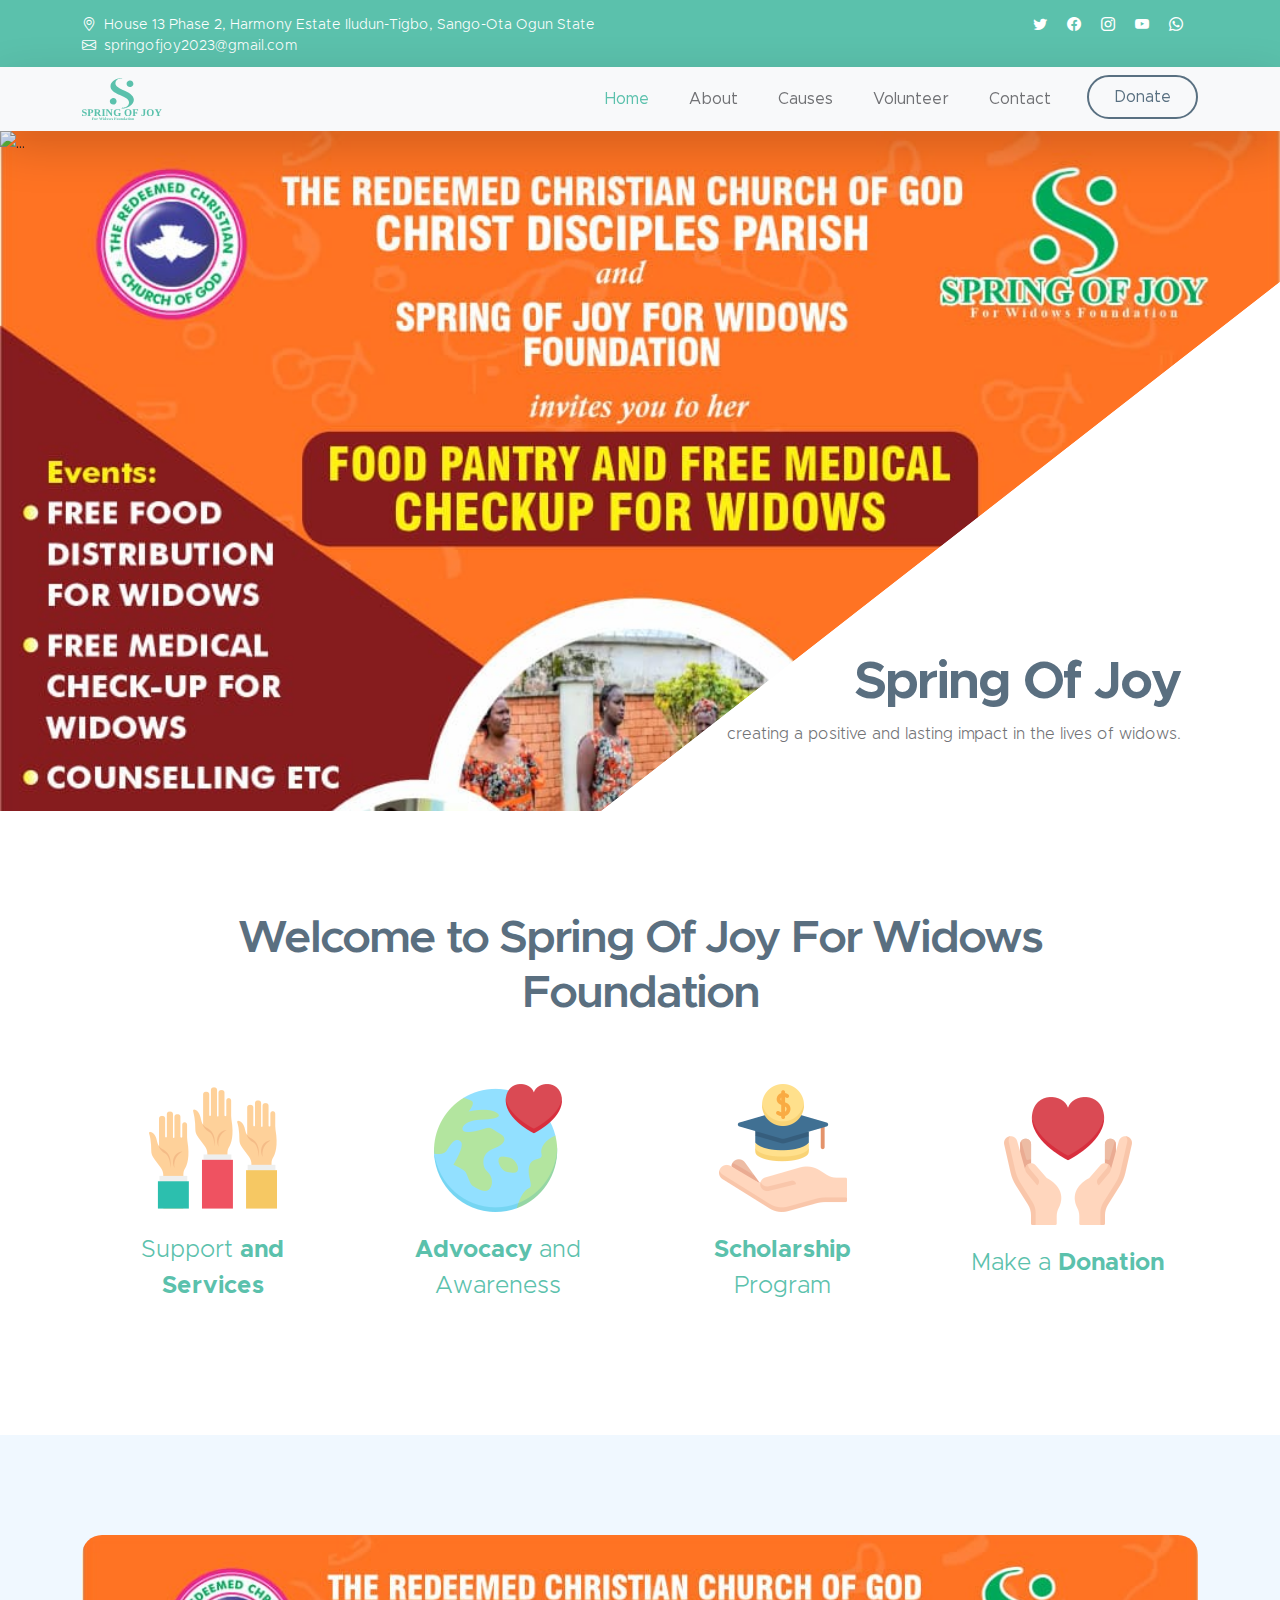
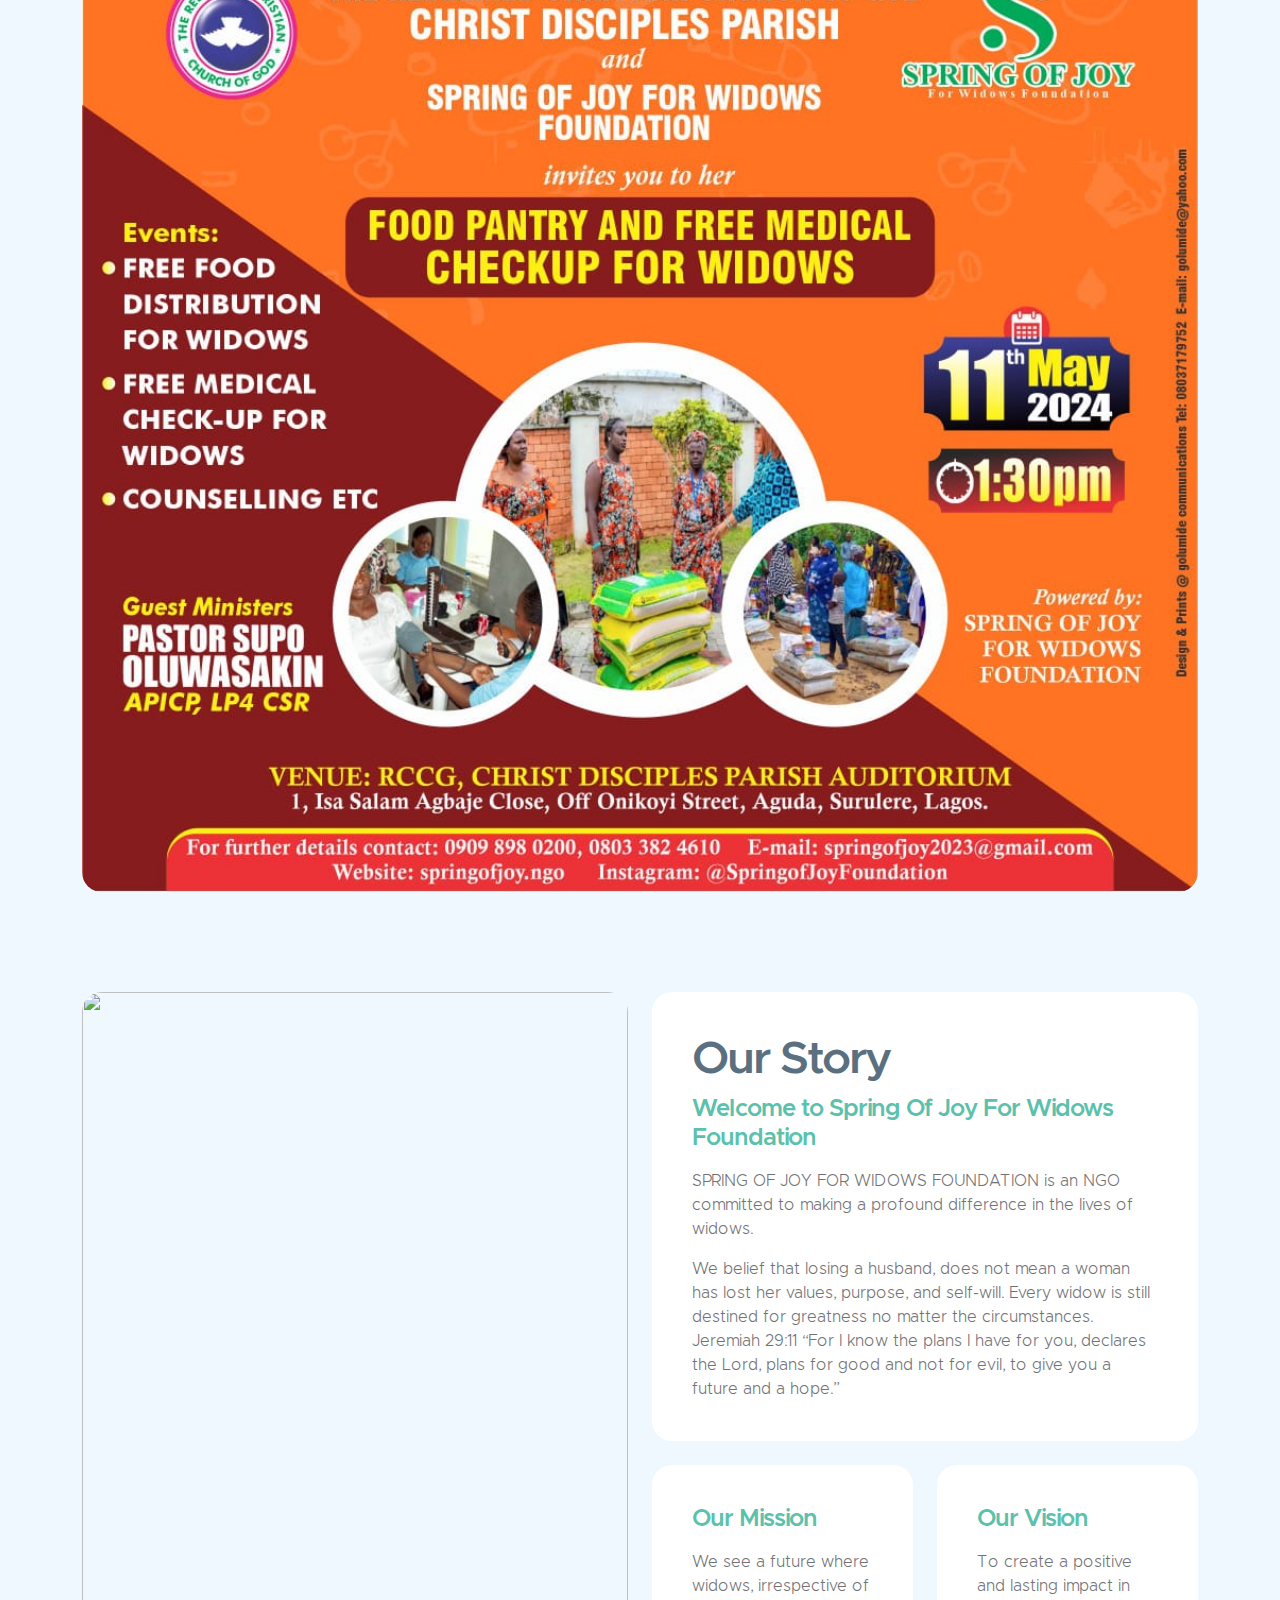
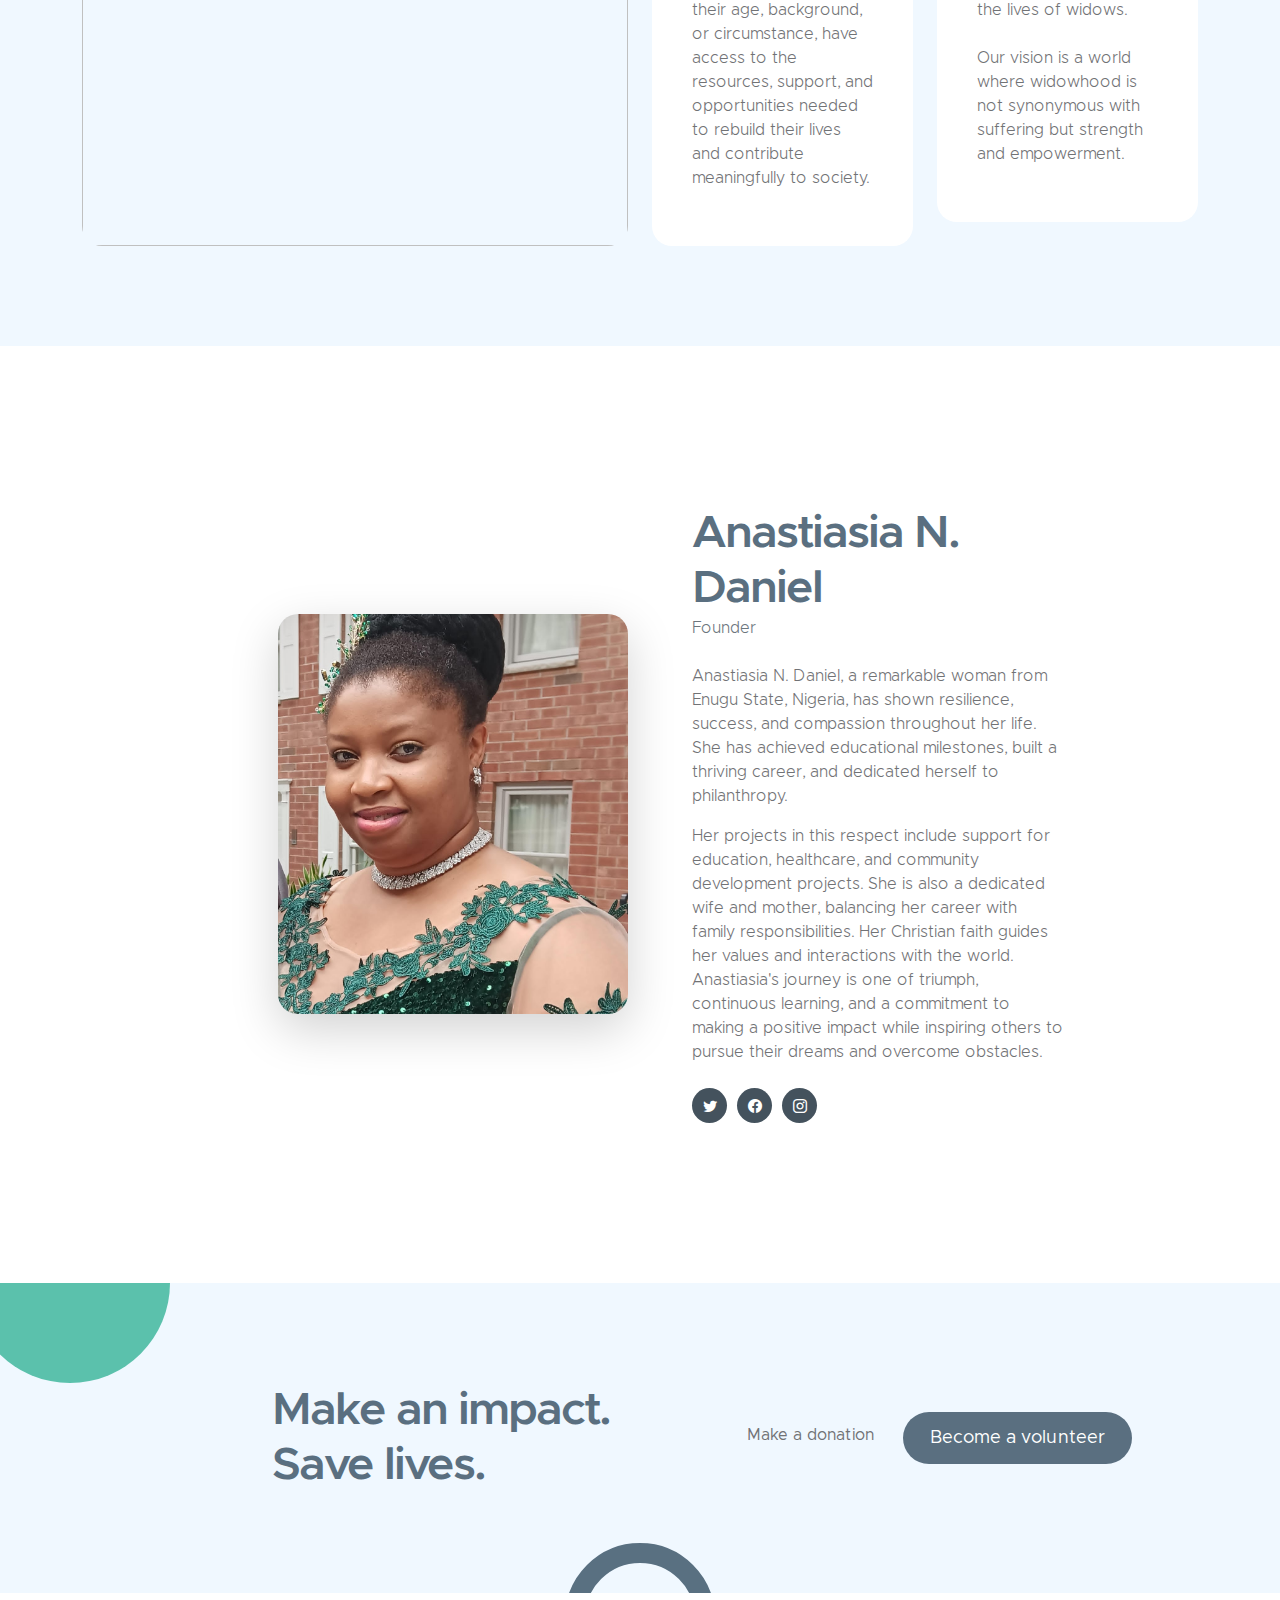
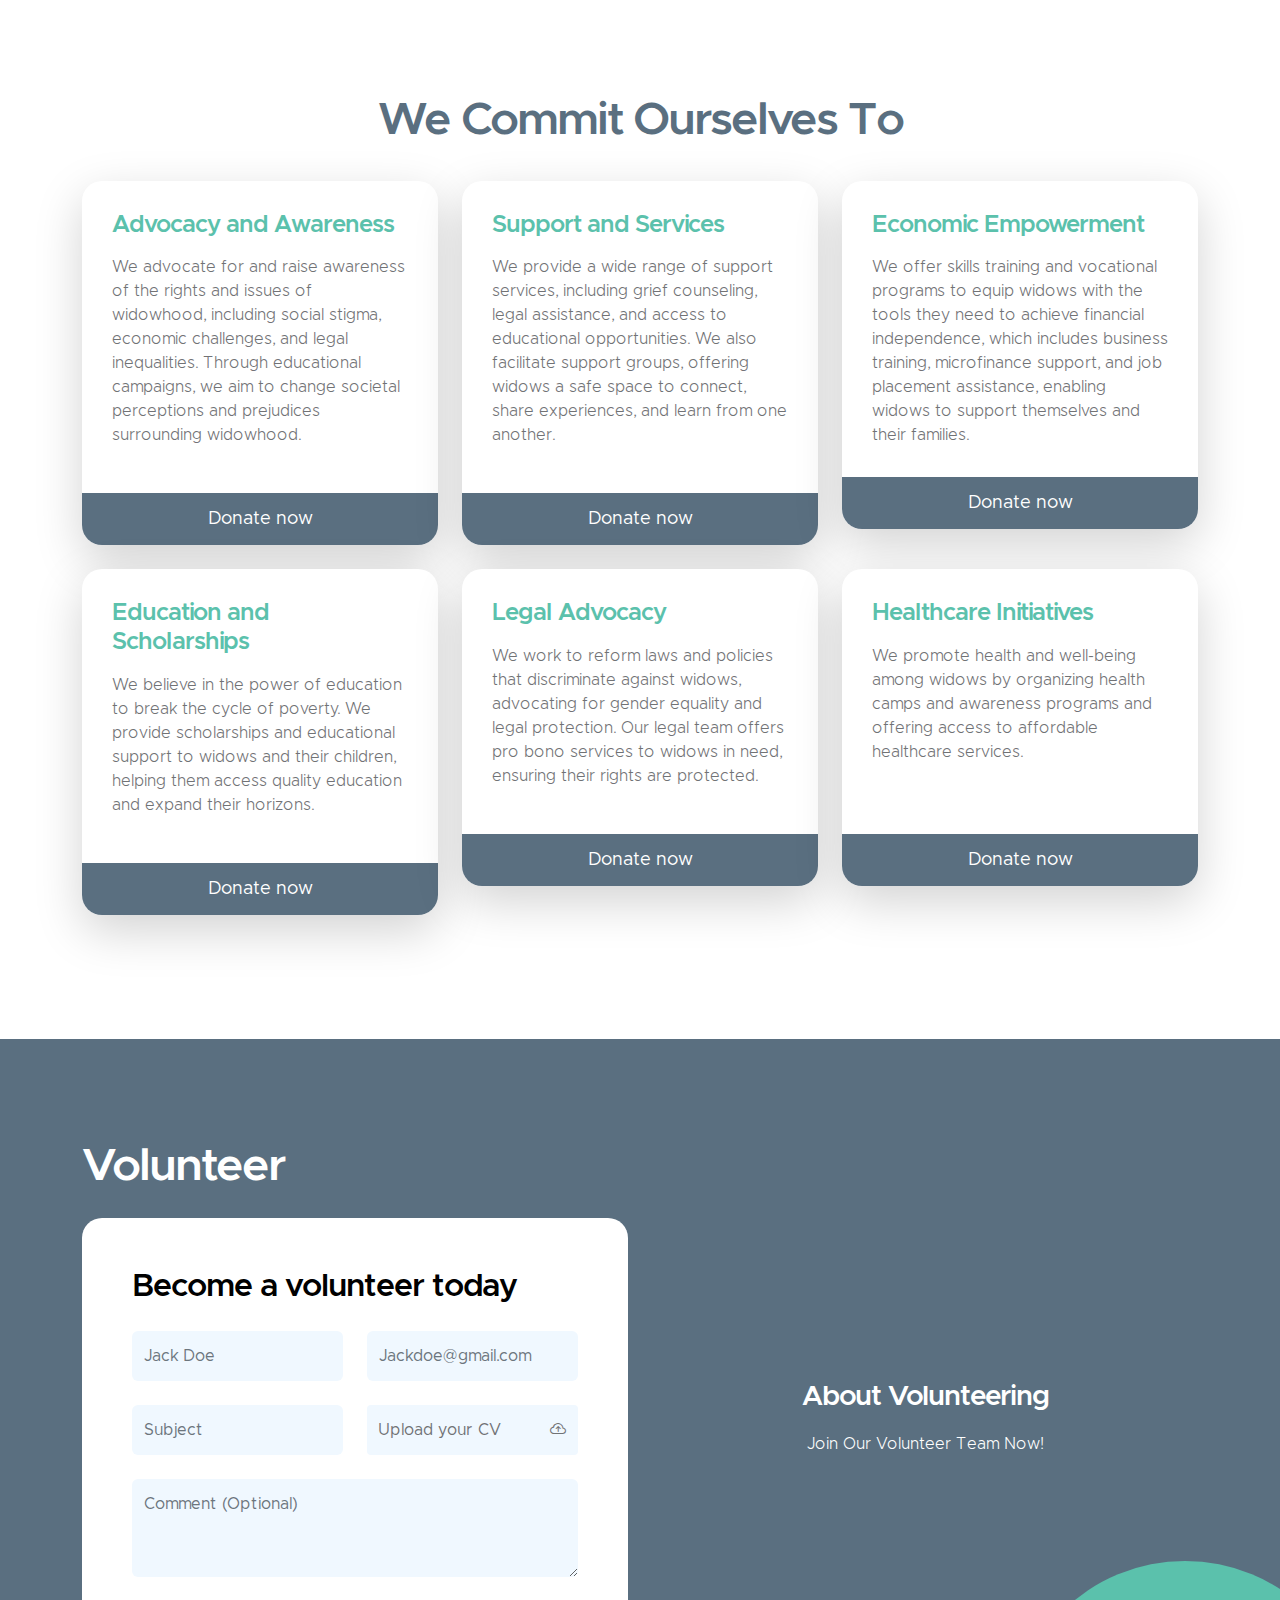
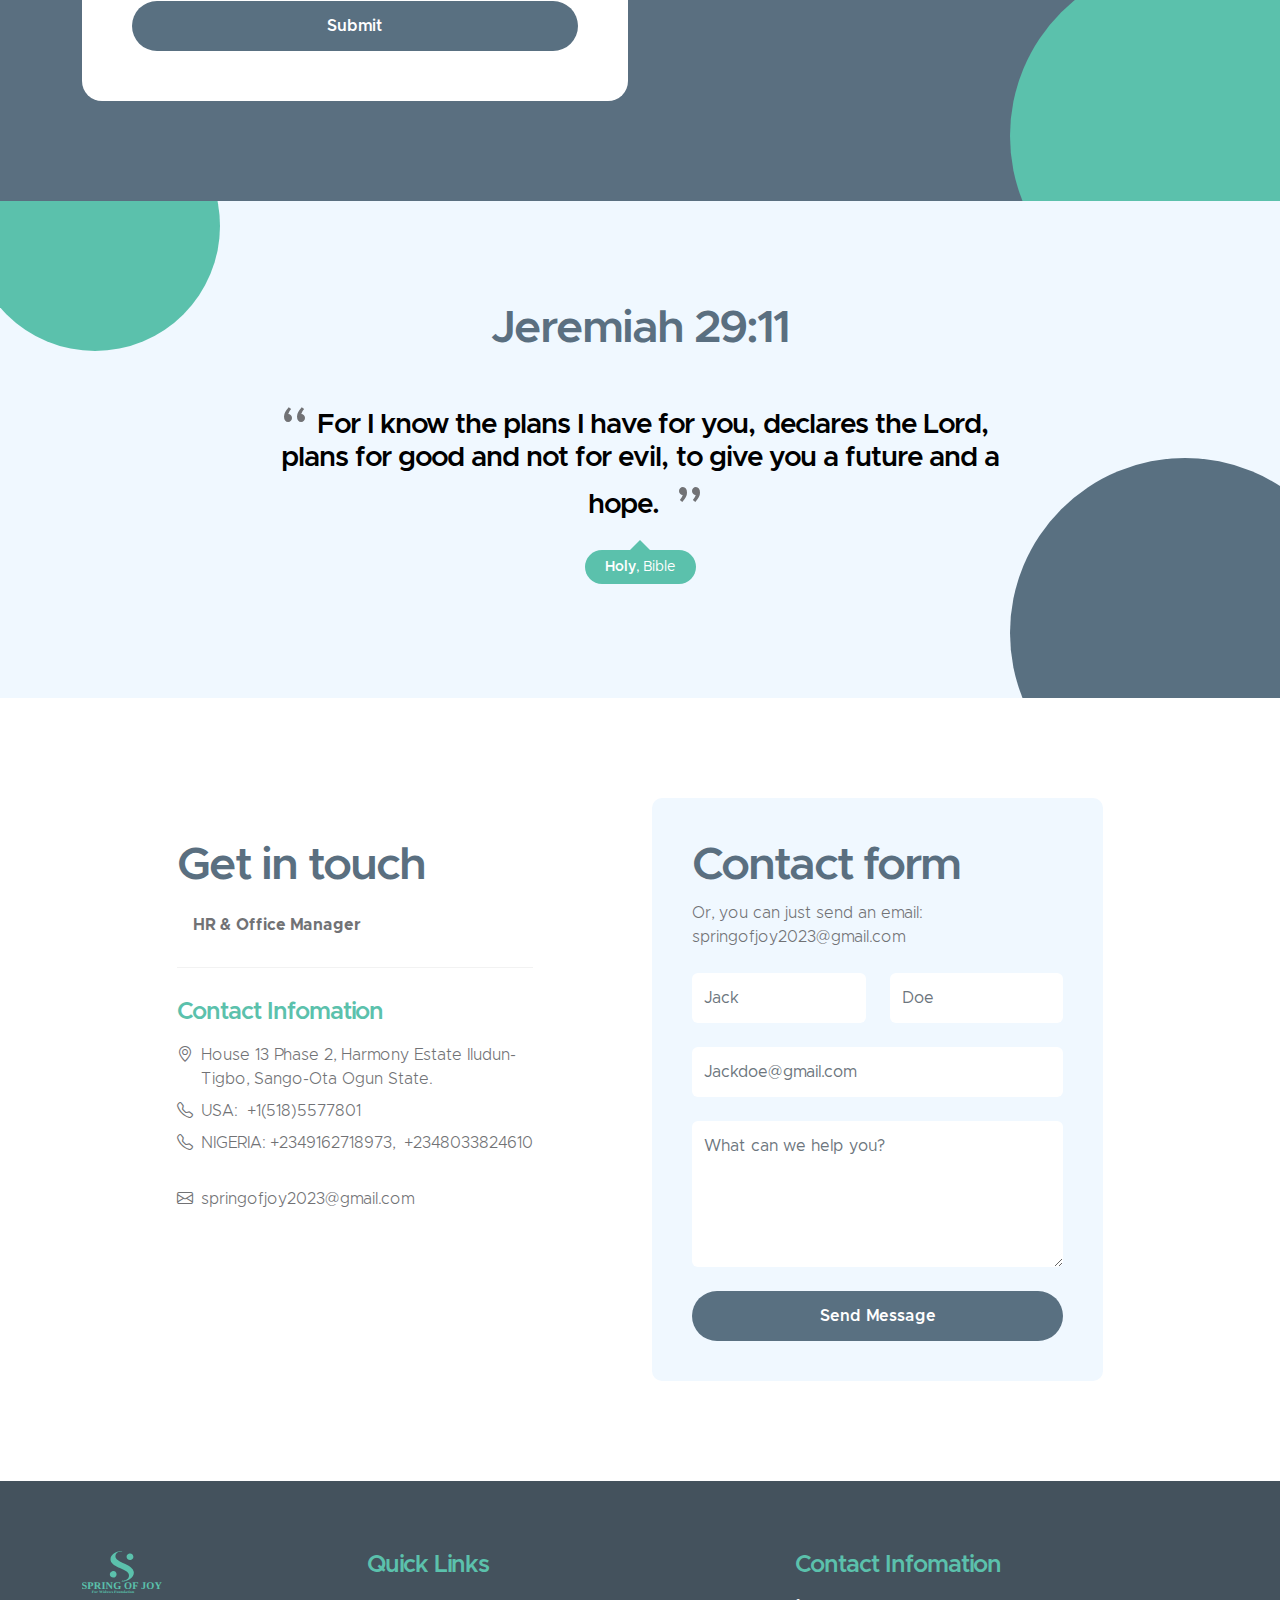
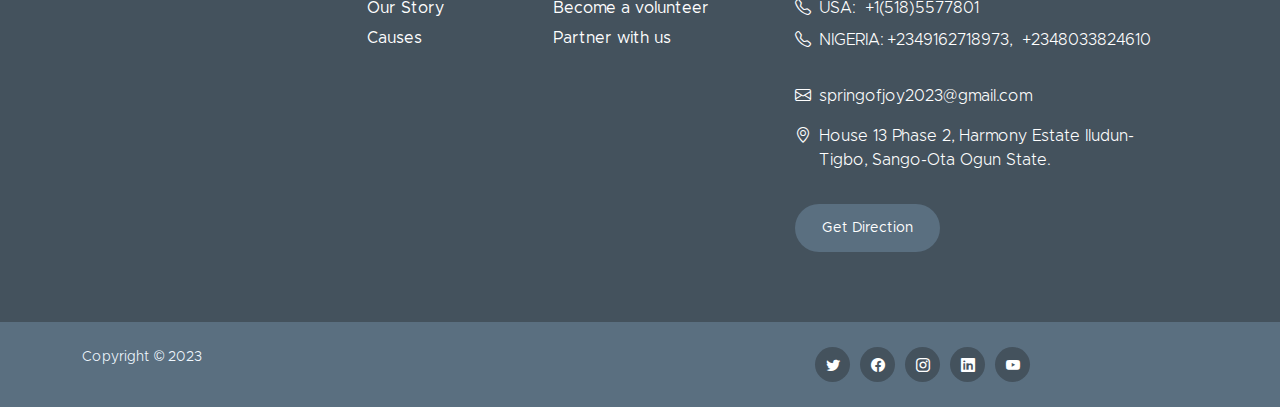
==== index.html @ e3d0997f "rccg image" ====
<!doctype html>
<html lang="en">

<head>
    <meta charset="utf-8">
    <meta name="viewport" content="width=device-width, initial-scale=1">

    <meta name="description" content="">
    <meta name="author" content="">

    <title>Spring Of Joy For Widows Foundation</title>

    <!-- CSS FILES -->
    <link href="css/bootstrap.min.css" rel="stylesheet">

    <link href="css/bootstrap-icons.css" rel="stylesheet">

    <link href="css/templatemo-kind-heart-charity.css" rel="stylesheet">

</head>

<body id="section_1">

    <header class="site-header">
        <div class="container">
            <div class="row">

                <div class="col-lg-8 col-12 d-flex flex-wrap">
                    <p class="d-flex me-4 mb-0">
                        <i class="bi-geo-alt me-2"></i>
                        House 13 Phase 2, Harmony Estate Iludun-Tigbo, Sango-Ota Ogun State
                    </p>

                    <p class="d-flex mb-0">
                        <i class="bi-envelope me-2"></i>

                        <a href="mailto:springofjoy2023@gmail.com">
                            springofjoy2023@gmail.com
                        </a>
                    </p>
                </div>

                <div class="col-lg-3 col-12 ms-auto d-lg-block d-none">
                    <ul class="social-icon">
                        <li class="social-icon-item">
                            <a href="#" class="social-icon-link bi-twitter"></a>
                        </li>

                        <li class="social-icon-item">
                            <a href="https://www.facebook.com/profile.php?id=61557052987858"
                                class="social-icon-link bi-facebook"></a>
                        </li>

                        <li class="social-icon-item">
                            <a href="https://www.instagram.com/springofjoyfoundation/"
                                class="social-icon-link bi-instagram"></a>
                        </li>

                        <li class="social-icon-item">
                            <a href="#" class="social-icon-link bi-youtube"></a>
                        </li>

                        <li class="social-icon-item">
                            <a href="#" class="social-icon-link bi-whatsapp"></a>
                        </li>
                    </ul>
                </div>

            </div>
        </div>
    </header>

    <nav class="navbar navbar-expand-lg bg-light shadow-lg">
        <div class="container">
            <a class="navbar-brand" href="index.html">
                <img src="images/spring.svg" class="logo img-fluid" alt="Spring Of Joy For Widows Foundation">
                <!-- <span>
                    Spring Of Joy
                    <small> For Widows Foundation</small>
                </span> -->
            </a>

            <button class="navbar-toggler" type="button" data-bs-toggle="collapse" data-bs-target="#navbarNav"
                aria-controls="navbarNav" aria-expanded="false" aria-label="Toggle navigation">
                <span class="navbar-toggler-icon"></span>
            </button>

            <div class="collapse navbar-collapse" id="navbarNav">
                <ul class="navbar-nav ms-auto">
                    <li class="nav-item">
                        <a class="nav-link click-scroll" href="#top">Home</a>
                    </li>

                    <li class="nav-item">
                        <a class="nav-link click-scroll" href="#section_2">About</a>
                    </li>

                    <li class="nav-item">
                        <a class="nav-link click-scroll" href="#section_3">Causes</a>
                    </li>

                    <li class="nav-item">
                        <a class="nav-link click-scroll" href="#section_4">Volunteer</a>
                    </li>

                    <!-- <li class="nav-item dropdown">
                        <a class="nav-link click-scroll dropdown-toggle" href="#section_5"
                            id="navbarLightDropdownMenuLink" role="button" data-bs-toggle="dropdown"
                            aria-expanded="false">News</a>

                        <ul class="dropdown-menu dropdown-menu-light" aria-labelledby="navbarLightDropdownMenuLink">
                            <li><a class="dropdown-item" href="news.html">News Listing</a></li>

                            <li><a class="dropdown-item" href="news-detail.html">News Detail</a></li>
                        </ul>
                    </li> -->

                    <li class="nav-item">
                        <a class="nav-link click-scroll" href="#section_6">Contact</a>
                    </li>

                    <li class="nav-item ms-3">
                        <a class="nav-link custom-btn custom-border-btn btn" href="donate.html">Donate</a>
                    </li>
                </ul>
            </div>
        </div>
    </nav>

    <main>

        <section class="hero-section hero-section-full-height">
            <div class="container-fluid">
                <div class="row">

                    <div class="col-lg-12 col-12 p-0">
                        <div id="hero-slide" class="carousel carousel-fade slide" data-bs-ride="carousel">
                            <div class="carousel-inner">
                                <div class="carousel-item active">
                                    <img src="./images/causes/rccg.jpeg" class="carousel-image img-fluid" alt="...">

                                    <div class="carousel-caption d-flex flex-column justify-content-end">
                                        <h1>Spring Of Joy</h1>

                                        <p>creating a positive and lasting impact in the lives of widows. </p>
                                    </div>
                                </div>
                                <div class="carousel-item active">
                                    <img src="https://www.icrc.org/sites/default/files/wysiwyg/Worldwide/Afrique/Nigeria/nigeria-maiduguri-widows-150901-06.jpg"
                                        class="carousel-image img-fluid" alt="...">

                                    <div class="carousel-caption d-flex flex-column justify-content-end">
                                        <h1>Spring Of Joy</h1>

                                        <p>creating a positive and lasting impact in the lives of widows. </p>
                                    </div>
                                </div>

                                <div class="carousel-item">
                                    <img src="https://wealthygen.org/wp-content/uploads/2022/09/eZy-Watermark_05-09-2022_12-51-30PM-1.jpg"
                                        class="carousel-image img-fluid" alt="...">

                                    <div class="carousel-caption d-flex flex-column justify-content-end">
                                        <h1>Non-profit</h1>

                                        <p>You can support us to grow more</p>
                                    </div>
                                </div>

                                <div class="carousel-item">
                                    <img src="https://guardian.ng/wp-content/uploads/2022/12/1671699308467-01-scaled.jpeg"
                                        class="carousel-image img-fluid" alt="...">

                                    <div class="carousel-caption d-flex flex-column justify-content-end">
                                        <h1>Humanity</h1>

                                        <p>advocating for the rights and issues of widowhood.</p>
                                    </div>
                                </div>
                            </div>

                            <button class="carousel-control-prev" type="button" data-bs-target="#hero-slide"
                                data-bs-slide="prev">
                                <span class="carousel-control-prev-icon" aria-hidden="true"></span>
                                <span class="visually-hidden">Previous</span>
                            </button>

                            <button class="carousel-control-next" type="button" data-bs-target="#hero-slide"
                                data-bs-slide="next">
                                <span class="carousel-control-next-icon" aria-hidden="true"></span>
                                <span class="visually-hidden">Next</span>
                            </button>
                        </div>
                    </div>

                </div>
            </div>
        </section>


        <section class="section-padding">
            <div class="container">
                <div class="row">

                    <div class="col-lg-10 col-12 text-center mx-auto">
                        <h2 class="mb-5">Welcome to Spring Of Joy For Widows Foundation</h2>
                    </div>

                    <div class="col-lg-3 col-md-6 col-12 mb-4 mb-lg-0">
                        <div class="featured-block d-flex justify-content-center align-items-center">
                            <a href="about.html" class="d-block">
                                <img src="images/icons/hands.png" class="featured-block-image img-fluid" alt="">

                                <p class="featured-block-text">Support <strong>and Services</strong></p>
                            </a>
                        </div>
                    </div>

                    <div class="col-lg-3 col-md-6 col-12 mb-4 mb-lg-0 mb-md-4">
                        <div class="featured-block d-flex justify-content-center align-items-center">
                            <a href="about.html" class="d-block">
                                <img src="images/icons/heart.png" class="featured-block-image img-fluid" alt="">

                                <p class="featured-block-text"><strong>Advocacy </strong> and Awareness</p>
                            </a>
                        </div>
                    </div>



                    <div class="col-lg-3 col-md-6 col-12 mb-4 mb-lg-0">
                        <div class="featured-block d-flex justify-content-center align-items-center">
                            <a href="about.html" class="d-block">
                                <img src="images/icons/scholarship.png" class="featured-block-image img-fluid" alt="">

                                <p class="featured-block-text"><strong>Scholarship</strong> Program</p>
                            </a>
                        </div>
                    </div>

                    <div class="col-lg-3 col-md-6 col-12 mb-4 mb-lg-0 mb-md-4">
                        <div class="featured-block d-flex justify-content-center align-items-center">
                            <a href="donate.html" class="d-block">
                                <img src="images/icons/receive.png" class="featured-block-image img-fluid" alt="">

                                <p class="featured-block-text">Make a <strong>Donation</strong></p>
                            </a>
                        </div>
                    </div>

                </div>
            </div>
        </section>

        <section class="section-padding section-bg" id="section_2">

            <div class="container">
                <div class="" style="padding-bottom: 100px;">
                    <img src="./images/causes/rccg.jpeg" class="custom-text-box-image img-fluid" alt=""
                        style="width: 100%; height: 100%; object-fit: cover;">
                </div>
                <div class="row">

                    <div class="col-lg-6 col-12 mb-5 mb-lg-0">
                        <img src="https://guardian.ng/wp-content/uploads/2022/12/1671699308467-01-scaled.jpeg"
                            class="custom-text-box-image img-fluid" alt="">
                    </div>

                    <div class="col-lg-6 col-12">
                        <div class="custom-text-box">
                            <h2 class="mb-2">Our Story</h2>

                            <h5 class="mb-3">Welcome to Spring Of Joy For Widows Foundation</h5>

                            <p class="mb-3">SPRING OF JOY FOR WIDOWS FOUNDATION is an NGO committed to making a profound
                                difference in the lives of widows. </p>
                            <p class="mb-0">We belief that losing a husband, does not mean a woman has lost her values,
                                purpose, and self-will. Every widow is still destined for greatness no matter the
                                circumstances. Jeremiah 29:11 “For I know the plans I have for you, declares the Lord,
                                plans for good and not for evil, to give you a future and a hope.” </p>
                        </div>

                        <div class="row">
                            <div class="col-lg-6 col-md-6 col-12">
                                <div class="custom-text-box mb-lg-0">
                                    <h5 class="mb-3">Our Mission</h5>

                                    <p>We see a future where widows, irrespective of their age, background, or
                                        circumstance, have access to the resources, support, and opportunities needed to
                                        rebuild their lives and contribute meaningfully to society.</p>

                                    <!-- <ul class="custom-list mt-2">
                                        <li class="custom-list-item d-flex">
                                            <i class="bi-check custom-text-box-icon me-2"></i>
                                            Charity Theme
                                        </li>

                                        <li class="custom-list-item d-flex">
                                            <i class="bi-check custom-text-box-icon me-2"></i>
                                            Semantic HTML
                                        </li>
                                    </ul> -->
                                </div>
                            </div>
                            <div class="col-lg-6 col-md-6 col-12">
                                <div class="custom-text-box mb-lg-0">
                                    <h5 class="mb-3">Our Vision</h5>

                                    <p class="mb-4">To create a positive and lasting impact in the lives of widows.</p>
                                    <p>Our vision is a world where widowhood is not synonymous with suffering but
                                        strength and empowerment.</p>

                                    <!-- <ul class="custom-list mt-2">
                                        <li class="custom-list-item d-flex">
                                            <i class="bi-check custom-text-box-icon me-2"></i>
                                            Charity Theme
                                        </li>

                                        <li class="custom-list-item d-flex">
                                            <i class="bi-check custom-text-box-icon me-2"></i>
                                            Semantic HTML
                                        </li>
                                    </ul> -->
                                </div>
                            </div>

                            <div class="d-none col-lg-6 col-md-6 col-12">
                                <div class="custom-text-box d-flex flex-wrap d-lg-block mb-lg-0">
                                    <div class="counter-thumb">
                                        <div class="d-flex">
                                            <span class="counter-number" data-from="1" data-to="2009"
                                                data-speed="1000"></span>
                                            <span class="counter-number-text"></span>
                                        </div>

                                        <span class="counter-text">Founded</span>
                                    </div>

                                    <div class="counter-thumb mt-4">
                                        <div class="d-flex">
                                            <span class="counter-number" data-from="1" data-to="120"
                                                data-speed="1000"></span>
                                            <span class="counter-number-text">B</span>
                                        </div>

                                        <span class="counter-text">Donations</span>
                                    </div>
                                </div>
                            </div>
                        </div>
                    </div>

                </div>
            </div>
        </section>


        <section class="about-section section-padding">
            <div class="container">
                <div class="row align-items-center">

                    <div class="col-lg-6 col-md-5 col-12">
                        <img src="images/owner.jpeg" class="about-image ms-lg-auto bg-light shadow-lg img-fluid" alt="">
                    </div>

                    <div class="col-lg-5 col-md-7 col-12">
                        <div class="custom-text-block">
                            <h2 class="mb-0">Anastiasia N. Daniel</h2>

                            <p class="text-muted mb-lg-4 mb-md-4">Founder</p>

                            <p>Anastiasia N. Daniel, a remarkable woman from Enugu State, Nigeria, has shown resilience,
                                success, and compassion throughout her life. She has achieved educational milestones,
                                built a thriving career, and dedicated herself to philanthropy.</p>

                            <p>Her projects in this respect include support for education, healthcare, and community
                                development projects. She is also a dedicated wife and mother, balancing her career with
                                family responsibilities. Her Christian faith guides her values and interactions with the
                                world. Anastiasia's journey is one of triumph, continuous learning, and a commitment to
                                making a positive impact while inspiring others to pursue their dreams and overcome
                                obstacles. </p>

                            <ul class="social-icon mt-4">
                                <li class="social-icon-item">
                                    <a href="#" class="social-icon-link bi-twitter"></a>
                                </li>

                                <li class="social-icon-item">
                                    <a href="https://www.facebook.com/profile.php?id=61557052987858"
                                        class="social-icon-link bi-facebook"></a>
                                </li>

                                <li class="social-icon-item">
                                    <a href="https://www.instagram.com/springofjoyfoundation/"
                                        class="social-icon-link bi-instagram"></a>
                                </li>
                            </ul>
                        </div>
                    </div>

                </div>
            </div>
        </section>

        <section class="cta-section section-padding section-bg">
            <div class="container">
                <div class="row justify-content-center align-items-center">

                    <div class="col-lg-5 col-12 ms-auto">
                        <h2 class="mb-0">Make an impact. <br> Save lives.</h2>
                    </div>

                    <div class="col-lg-5 col-12">
                        <a href="donate.html" class="me-4">Make a donation</a>

                        <a href="#section_4" class="custom-btn btn smoothscroll">Become a volunteer</a>
                    </div>

                </div>
            </div>
        </section>


        <section class="section-padding" id="section_3">
            <div class="container">
                <div class="row">

                    <div class="col-lg-12 col-12 text-center mb-4">
                        <h2>We Commit Ourselves To</h2>
                    </div>

                    <div class="col-lg-4 col-md-6 col-12 mb-4 mb-lg-10">
                        <div class="custom-block-wrap about">


                            <div class="custom-block">
                                <div class="custom-block-body">
                                    <h5 class="mb-3">Advocacy and Awareness</h5>

                                    <p>We advocate for and raise awareness of the rights and issues of widowhood,
                                        including social stigma, economic challenges, and legal inequalities. Through
                                        educational campaigns, we aim to change societal perceptions and prejudices
                                        surrounding widowhood.</p>
                                </div>

                                <a href="donate.html" class="custom-btn btn">Donate now</a>
                            </div>
                        </div>
                    </div>
                    <div class="col-lg-4 col-md-6 col-12 mb-4 mb-lg-10">
                        <div class="custom-block-wrap about">


                            <div class="custom-block">
                                <div class="custom-block-body">
                                    <h5 class="mb-3">Support and Services</h5>

                                    <p>We provide a wide range of support services, including grief counseling, legal
                                        assistance, and access to educational opportunities. We also facilitate support
                                        groups, offering widows a safe space to connect, share experiences, and learn
                                        from one another.</p>
                                </div>

                                <a href="donate.html" class="custom-btn btn">Donate now</a>
                            </div>
                        </div>
                    </div>
                    <div class="col-lg-4 col-md-6 col-12 mb-4 mb-lg-10">
                        <div class="custom-block-wrap about">


                            <div class="custom-block">
                                <div class="custom-block-body">
                                    <h5 class="mb-3">Economic Empowerment</h5>

                                    <p class="mb-0">We offer skills training and vocational programs to equip widows
                                        with the tools they need to achieve financial independence, which includes
                                        business training, microfinance support, and job placement assistance, enabling
                                        widows to support themselves and their families.</p>
                                </div>

                                <a href="donate.html" class="custom-btn btn">Donate now</a>
                            </div>
                        </div>
                    </div>
                    <div class="col-lg-4 col-md-6 col-12 mb-4 mb-lg-10">
                        <div class="custom-block-wrap about">


                            <div class="custom-block">
                                <div class="custom-block-body">
                                    <h5 class="mb-3">Education and Scholarships</h5>

                                    <p>We believe in the power of education to break the cycle of poverty. We provide
                                        scholarships and educational support to widows and their children, helping them
                                        access quality education and expand their horizons.</p>
                                </div>

                                <a href="donate.html" class="custom-btn btn">Donate now</a>
                            </div>
                        </div>
                    </div>
                    <div class="col-lg-4 col-md-6 col-12 mb-4 mb-lg-10">
                        <div class="custom-block-wrap about">


                            <div class="custom-block">
                                <div class="custom-block-body">
                                    <h5 class="mb-3">Legal Advocacy</h5>

                                    <p>We work to reform laws and policies that discriminate against widows, advocating
                                        for gender equality and legal protection. Our legal team offers pro bono
                                        services to widows in need, ensuring their rights are protected.</p>
                                </div>

                                <a href="donate.html" class="custom-btn btn">Donate now</a>
                            </div>
                        </div>
                    </div>
                    <div class="col-lg-4 col-md-6 col-12 mb-4 mb-lg-10">
                        <div class="custom-block-wrap about">


                            <div class="custom-block">
                                <div class="custom-block-body">
                                    <h5 class="mb-3">Healthcare Initiatives</h5>

                                    <p>We promote health and well-being among widows by organizing health camps and
                                        awareness programs and offering access to affordable healthcare services.</p>
                                    <br>
                                </div>

                                <a href="donate.html" class="custom-btn btn">Donate now</a>
                            </div>
                        </div>
                    </div>


                </div>
            </div>
        </section>

        <section class="volunteer-section section-padding" id="section_4">
            <div class="container">
                <div class="row align-items-center">

                    <div class="col-lg-6 col-12">
                        <h2 class="text-white mb-4">Volunteer</h2>

                        <form class="custom-form volunteer-form mb-5 mb-lg-0" action="#" method="post" role="form">
                            <h3 class="mb-4">Become a volunteer today</h3>

                            <div class="row">
                                <div class="col-lg-6 col-12">
                                    <input type="text" name="volunteer-name" id="volunteer-name" class="form-control"
                                        placeholder="Jack Doe" required>
                                </div>

                                <div class="col-lg-6 col-12">
                                    <input type="email" name="volunteer-email" id="volunteer-email"
                                        pattern="[^ @]*@[^ @]*" class="form-control" placeholder="Jackdoe@gmail.com"
                                        required>
                                </div>

                                <div class="col-lg-6 col-12">
                                    <input type="text" name="volunteer-subject" id="volunteer-subject"
                                        class="form-control" placeholder="Subject" required>
                                </div>

                                <div class="col-lg-6 col-12">
                                    <div class="input-group input-group-file">
                                        <input type="file" class="form-control" id="inputGroupFile02">

                                        <label class="input-group-text" for="inputGroupFile02">Upload your CV</label>

                                        <i class="bi-cloud-arrow-up ms-auto"></i>
                                    </div>
                                </div>
                            </div>

                            <textarea name="volunteer-message" rows="3" class="form-control" id="volunteer-message"
                                placeholder="Comment (Optional)"></textarea>

                            <button type="submit" class="form-control">Submit</button>
                        </form>
                    </div>

                    <div class="col-lg-6 col-12">
                        <!-- <img src="images/volunteers.jpg"
                            class="volunteer-image img-fluid" alt=""> -->

                        <div class="custom-block-body text-center">
                            <h4 class="text-white mt-lg-3 mb-lg-3">About Volunteering</h4>

                            <p class="text-white">Join Our Volunteer Team Now!</p>
                        </div>
                    </div>

                </div>
            </div>
        </section>


        <section class="testimonial-section section-padding section-bg">
            <div class="container">
                <div class="row">

                    <div class="col-lg-8 col-12 mx-auto">
                        <h2 class="mb-lg-3">Jeremiah 29:11</h2>

                        <div id="testimonial-carousel" class="carousel carousel-fade slide" data-bs-ride="carousel">

                            <div class="carousel-inner">
                                <div class="carousel-item active">
                                    <div class="carousel-caption">
                                        <h4 class="carousel-title">For I know the plans I have for you, declares
                                            the Lord, plans for good and not for evil, to give you a future and a hope.
                                        </h4>

                                        <small class="carousel-name"><span class="carousel-name-title">Holy</span>,
                                            Bible</small>
                                    </div>
                                </div>

                            </div>
                        </div>
                    </div>

                </div>
            </div>
        </section>


        <section class="contact-section section-padding" id="section_6">
            <div class="container">
                <div class="row">

                    <div class="col-lg-4 col-12 ms-auto mb-5 mb-lg-0">
                        <div class="contact-info-wrap">
                            <h2>Get in touch</h2>

                            <div class="contact-image-wrap d-flex flex-wrap">


                                <div class="d-flex flex-column justify-content-center ms-3">

                                    <p class="mb-0"><strong>HR & Office Manager</strong></p>
                                </div>
                            </div>

                            <div class="contact-info">
                                <h5 class="mb-3">Contact Infomation</h5>

                                <p class="d-flex mb-2">
                                    <i class="bi-geo-alt me-2"></i>
                                    House 13 Phase 2, Harmony Estate Iludun-Tigbo, Sango-Ota Ogun State.
                                </p>

                                <p class="d-flex mb-2">
                                    <i class="bi-telephone me-2"></i>
                                    USA: &nbsp;

                                    <a href="tel: +1(518)5577801">
                                        +1(518)5577801
                                    </a>
                                </p>
                                <p class="d-flex mb-2">
                                    <i class="bi-telephone me-2"></i>
                                    NIGERIA: &nbsp;

                                    <a href="tel: +2349162718973">
                                        +2349162718973
                                    </a>, &nbsp;
                                    <a href="tel: +2348033824610">
                                        +2348033824610
                                    </a>
                                </p>

                                <p class="d-flex">
                                    <i class="bi-envelope me-2"></i>

                                    <a href="mailto:springofjoy2023@gmail.com">
                                        springofjoy2023@gmail.com
                                    </a>
                                </p>
                            </div>
                        </div>
                    </div>

                    <div class="col-lg-5 col-12 mx-auto">
                        <form class="custom-form contact-form" action="#" method="post" role="form">
                            <h2>Contact form</h2>

                            <p class="mb-4">Or, you can just send an email:
                                <a href="#">springofjoy2023@gmail.com</a>
                            </p>
                            <div class="row">
                                <div class="col-lg-6 col-md-6 col-12">
                                    <input type="text" name="first-name" id="first-name" class="form-control"
                                        placeholder="Jack" required>
                                </div>

                                <div class="col-lg-6 col-md-6 col-12">
                                    <input type="text" name="last-name" id="last-name" class="form-control"
                                        placeholder="Doe" required>
                                </div>
                            </div>

                            <input type="email" name="email" id="email" pattern="[^ @]*@[^ @]*" class="form-control"
                                placeholder="Jackdoe@gmail.com" required>

                            <textarea name="message" rows="5" class="form-control" id="message"
                                placeholder="What can we help you?"></textarea>

                            <button type="submit" class="form-control">Send Message</button>
                        </form>
                    </div>

                </div>
            </div>
        </section>
    </main>

    <footer class="site-footer">
        <div class="container">
            <div class="row">
                <div class="col-lg-3 col-12 mb-4">
                    <img src="images/spring.svg" class="logo img-fluid" alt="">
                </div>

                <div class="col-lg-4 col-md-6 col-12 mb-4">
                    <h5 class="site-footer-title mb-3">Quick Links</h5>

                    <ul class="footer-menu">
                        <li class="footer-menu-item"><a href="#section_2" class="footer-menu-link">Our Story</a></li>


                        <li class="footer-menu-item"><a href="#section_3" class="footer-menu-link">Causes</a></li>

                        <li class="footer-menu-item"><a href="#section_4" class="footer-menu-link">Become a
                                volunteer</a></li>

                        <li class="footer-menu-item"><a href="#section_4" class="footer-menu-link">Partner with us</a>
                        </li>
                    </ul>
                </div>

                <div class="col-lg-4 col-md-6 col-12 mx-auto">
                    <h5 class="site-footer-title mb-3">Contact Infomation</h5>
                    <p class="text-white d-flex mb-2">
                        <i class="bi-telephone me-2"></i>
                        USA: &nbsp;
                        <a href="tel:  +1(518)5577801" class="site-footer-link">
                            +1(518)5577801
                        </a>
                    </p>
                    <p class="text-white d-flex mb-2">
                        <i class="bi-telephone me-2"></i>
                        NIGERIA: &nbsp;
                        <a href="tel: +2349162718973" class="site-footer-link">
                            +2349162718973
                        </a>,
                        &nbsp;
                        <a href="tel: +2348033824610" class="site-footer-link">
                            +2348033824610
                        </a>
                    </p>

                    <p class="text-white d-flex">
                        <i class="bi-envelope me-2"></i>

                        <a href="mailto:springofjoy2023@gmail.com" class="site-footer-link">
                            springofjoy2023@gmail.com
                        </a>
                    </p>

                    <p class="text-white d-flex mt-3">
                        <i class="bi-geo-alt me-2"></i>
                        House 13 Phase 2, Harmony Estate Iludun-Tigbo, Sango-Ota Ogun State.
                    </p>

                    <a href="#" class="custom-btn btn mt-3">Get Direction</a>
                </div>
            </div>
        </div>

        <div class="site-footer-bottom">
            <div class="container">
                <div class="row">

                    <div class="col-lg-6 col-md-7 col-12">
                        <p class="copyright-text mb-0">Copyright © 2023
                        </p>
                    </div>

                    <div class="col-lg-6 col-md-5 col-12 d-flex justify-content-center align-items-center mx-auto">
                        <ul class="social-icon">
                            <li class="social-icon-item">
                                <a href="#" class="social-icon-link bi-twitter"></a>
                            </li>

                            <li class="social-icon-item">
                                <a href="https://www.facebook.com/profile.php?id=61557052987858"
                                    class="social-icon-link bi-facebook"></a>
                            </li>

                            <li class="social-icon-item">
                                <a href="https://www.instagram.com/springofjoyfoundation/"
                                    class="social-icon-link bi-instagram"></a>
                            </li>

                            <li class="social-icon-item">
                                <a href="#" class="social-icon-link bi-linkedin"></a>
                            </li>

                            <li class="social-icon-item">
                                <a href="https://youtube.com/templatemo" class="social-icon-link bi-youtube"></a>
                            </li>
                        </ul>
                    </div>

                </div>
            </div>
        </div>
    </footer>

    <!-- JAVASCRIPT FILES -->
    <script src="js/jquery.min.js"></script>
    <script src="js/bootstrap.min.js"></script>
    <script src="js/jquery.sticky.js"></script>
    <script src="js/click-scroll.js"></script>
    <script src="js/counter.js"></script>
    <script src="js/custom.js"></script>

</body>

</html>
---- css/templatemo-kind-heart-charity.css ----
@font-face {
    font-family: 'Metropolis';
    src: url('../fonts/Metropolis/Metropolis-Regular.woff2') format('woff2'),
        url('../fonts/Metropolis/Metropolis-Regular.woff') format('woff');
    font-weight: normal;
    font-style: normal;
    font-display: swap;
}

@font-face {
    font-family: 'Metropolis';
    src: url('../fonts/Metropolis/Metropolis-Light.woff2') format('woff2'),
        url('../fonts/Metropolis/Metropolis-Light.woff') format('woff');
    font-weight: 300;
    font-style: normal;
    font-display: swap;
}

@font-face {
    font-family: 'Metropolis';
    src: url('../fonts/Metropolis/Metropolis-SemiBold.woff2') format('woff2'),
        url('../fonts/Metropolis/Metropolis-SemiBold.woff') format('woff');
    font-weight: 600;
    font-style: normal;
    font-display: swap;
}

@font-face {
    font-family: 'Metropolis';
    src: url('../fonts/Metropolis/Metropolis-Bold.woff2') format('woff2'),
        url('../fonts/Metropolis/Metropolis-Bold.woff') format('woff');
    font-weight: bold;
    font-style: normal;
    font-display: swap;
}

/*---------------------------------------
  CUSTOM PROPERTIES ( VARIABLES )             
-----------------------------------------*/
:root {
  --white-color:                  #ffffff;
  --primary-color:                #5bc1ac;
  --secondary-color:              #5a6f80;
  --section-bg-color:             #f0f8ff;
  --site-footer-bg-color:         #44525d;
  --custom-btn-bg-color:          #597081;
  --custom-btn-bg-hover-color:    #5bc1ac;
  --dark-color:                   #000000;
  --p-color:                      #717275;
  --border-color:                 #e9eaeb;

  --body-font-family:             'Metropolis', sans-serif;

  --h1-font-size:                 52px;
  --h2-font-size:                 46px;
  --h3-font-size:                 32px;
  --h4-font-size:                 28px;
  --h5-font-size:                 24px;
  --h6-font-size:                 22px;
  --p-font-size:                  16px;
  --btn-font-size:                18px;
  --copyright-font-size:          14px;

  --border-radius-large:          100px;
  --border-radius-medium:         20px;
  --border-radius-small:          10px;

  --font-weight-light:            300;
  --font-weight-normal:           400;
  --font-weight-semibold:         600;
  --font-weight-bold:             700;
}

body {
  background-color: var(--white-color);
  font-family: var(--body-font-family); 
}


/*---------------------------------------
  TYPOGRAPHY               
-----------------------------------------*/

h2,
h3,
h4,
h5,
h6 {
  color: var(--dark-color);
}

h1,
h2,
h3,
h4,
h5,
h6 {
  font-weight: var(--font-weight-semibold);
  letter-spacing: -1px;
}

h1 {
  font-size: var(--h1-font-size);
  font-weight: var(--font-weight-bold);
  letter-spacing: -2px;
}

h2 {
  color: var(--secondary-color);
  font-size: var(--h2-font-size);
  letter-spacing: -2px;
}

h3 {
  font-size: var(--h3-font-size);
}

h4 {
  font-size: var(--h4-font-size);
}

h5 {
  color: var(--primary-color);
  font-size: var(--h5-font-size);
}

h6 {
  font-size: var(--h6-font-size);
}

p {
  color: var(--p-color);
  font-size: var(--p-font-size);
  font-weight: var(--font-weight-light);
}

ul li {
  color: var(--p-color);
  font-size: var(--p-font-size);
  font-weight: var(--font-weight-normal);
}

a, 
button {
  touch-action: manipulation;
  transition: all 0.3s;
}

a {
  color: var(--p-color);
  text-decoration: none;
}

a:hover {
  color: var(--primary-color);
}

b,
strong {
  font-weight: var(--font-weight-bold);
}


/*---------------------------------------
  SECTION               
-----------------------------------------*/
.section-padding {
  padding-top: 100px;
  padding-bottom: 100px;
}

.section-bg {
  background-color: var(--section-bg-color);
}

.section-overlay {
  background: rgba(0, 0, 0, 0.35);
  position: absolute;
  top: 0;
  left: 0;
  pointer-events: none;
  width: 100%;
  height: 100%;
}

.section-overlay + .container {
  position: relative;
}


/*---------------------------------------
  CUSTOM BLOCK               
-----------------------------------------*/
.custom-block-wrap.about {
  box-shadow: 0 1rem 3rem rgba(0,0,0,.175);

}
.custom-block-wrap {
  background: var(--white-color);
  border-radius: var(--border-radius-medium);
  position: relative;
  overflow: hidden;
  transition: all 0.5s;
}

.custom-block-wrap:hover {
  box-shadow: 0 1rem 3rem rgba(0,0,0,.175);
}

.custom-block-body {
  padding: 30px;
}

.custom-block-image {
  display: block;
  width: 100%;
  height: 100%;
  object-fit: cover;
}

.custom-block .custom-btn {
  border-radius: 0;
  display: block;
}


/*---------------------------------------
  PROGRESS BAR               
-----------------------------------------*/
.progress {
  background: var(--border-color);
  height: 5px;
}

.progress-bar {
  background: var(--secondary-color);
}


/*---------------------------------------
  CUSTOM ICON COLOR               
-----------------------------------------*/
.custom-icon {
  color: var(--secondary-color);
}


/*---------------------------------------
  CUSTOM LIST               
-----------------------------------------*/
.custom-list {
  margin-bottom: 0;
  padding-left: 0;
}

.custom-list-item {
  list-style: none;
  margin-top: 10px;
  margin-bottom: 10px;
}


/*---------------------------------------
  CUSTOM TEXT BOX               
-----------------------------------------*/
.custom-text-box {
  background: var(--white-color);
  border-radius: var(--border-radius-medium);
  margin-bottom: 24px;
  padding: 40px;
}

.custom-text-box-image {
  border-radius: var(--border-radius-medium);
  width: 100%;
  height: 100%;
  object-fit: cover;
}

.custom-text-box-icon {
  background: var(--section-bg-color);
  border-radius: var(--border-radius-large);
  color: var(--secondary-color);
  font-size: var(--h6-font-size);
  text-align: center;
  display: inline-block;
  vertical-align: middle;
  width: 25px;
  height: 25px;
  line-height: 30px;
}


/*---------------------------------------
  AVATAR IMAGE - TESTIMONIAL, AUTHOR               
-----------------------------------------*/
.avatar-image {
  border-radius: var(--border-radius-large);
  width: 65px;
  height: 65px;
  object-fit: cover;
}


/*---------------------------------------
  CUSTOM BUTTON               
-----------------------------------------*/
.custom-btn {
  background: var(--secondary-color);
  border: 2px solid transparent;
  border-radius: var(--border-radius-large);
  color: var(--white-color);
  font-size: var(--btn-font-size);
  font-weight: var(--font-weight-normal);
  line-height: normal;
  padding: 15px 25px;
}

.navbar-expand-lg .navbar-nav .nav-link.custom-btn {
  color: var(--custom-btn-bg-color);
  margin-top: 8px;
  padding: 12px 25px;
}

.custom-btn:hover {
  background: var(--primary-color);
  color: var(--white-color);
}

.custom-border-btn {
  background: transparent;
  border: 2px solid var(--custom-btn-bg-color);
  color: var(--primary-color);
}

.navbar-expand-lg .navbar-nav .nav-link.custom-btn:hover,
.custom-border-btn:hover {
  background: var(--custom-btn-bg-hover-color);
  border-color: transparent;
  color: var(--white-color);
}


/*---------------------------------------
  NAVIGATION              
-----------------------------------------*/
.navbar {
  background: var(--white-color);
  z-index: 9;
  padding-top: 0;
  padding-bottom: 0;
}

.navbar-brand {
  color: var(--primary-color);
  font-size: var(--h6-font-size);
  font-weight: var(--font-weight-bold);
}

.navbar-brand span {
  display: inline-block;
  vertical-align: middle;
}

.navbar-brand small {
  color: var(--secondary-color);
  display: block;
  font-size: 10px;
  line-height: normal;
  text-transform: uppercase;
}

.logo {
  width: 80px;
  height: auto;
}

.navbar-expand-lg .navbar-nav .nav-link {
  margin-right: 0;
  margin-left: 0;
  padding: 20px;
}

.navbar-nav .nav-link {
  display: inline-block;
  color: var(--p-color);
  font-size: var(--p-font-size);
  font-weight: var(--font-weight-medium);
  position: relative;
  padding-top: 15px;
  padding-bottom: 15px;
}

.navbar-nav .nav-link.active, 
.navbar-nav .nav-link:hover {
  background: transparent;
  color: var(--primary-color);
}

.dropdown-menu {
  background: var(--white-color);
  box-shadow: 0 1rem 3rem rgba(0,0,0,.175);
  border: 0;
  max-width: 50px;
  padding: 0;
  margin-top: 20px;
}

.dropdown-item {
  display: inline-block;
  color: var(--p-bg-color);
  font-size: var(--menu-font-size);
  font-weight: var(--font-weight-medium);
  position: relative;
  padding-top: 10px;
  padding-bottom: 10px;
}

.dropdown-menu li:last-child .dropdown-item {
  padding-top: 0;
}

.dropdown-item.active, 
.dropdown-item:active,
.dropdown-item:focus, 
.dropdown-item:hover {
  background: transparent;
  color: var(--primary-color);
}

.dropdown-toggle::after {
  content: "\f282";
  display: inline-block;
  font-family: bootstrap-icons !important;
  font-size: var(--copyright-font-size);
  font-style: normal;
  font-weight: normal !important;
  font-variant: normal;
  text-transform: none;
  line-height: 1;
  vertical-align: -.125em;
  -webkit-font-smoothing: antialiased;
  -moz-osx-font-smoothing: grayscale;
  position: relative;
  left: 2px;
  border: 0;
}

@media screen and (min-width: 992px) {
  .dropdown:hover .dropdown-menu {
    display: block;
    margin-top: 0;
  }
}

.navbar-toggler {
  border: 0;
  padding: 0;
  cursor: pointer;
  margin: 0;
  width: 30px;
  height: 35px;
  outline: none;
}

.navbar-toggler:focus {
  outline: none;
  box-shadow: none;
}

.navbar-toggler[aria-expanded="true"] .navbar-toggler-icon {
  background: transparent;
}

.navbar-toggler[aria-expanded="true"] .navbar-toggler-icon:before,
.navbar-toggler[aria-expanded="true"] .navbar-toggler-icon:after {
  transition: top 300ms 50ms ease, -webkit-transform 300ms 350ms ease;
  transition: top 300ms 50ms ease, transform 300ms 350ms ease;
  transition: top 300ms 50ms ease, transform 300ms 350ms ease, -webkit-transform 300ms 350ms ease;
  top: 0;
}

.navbar-toggler[aria-expanded="true"] .navbar-toggler-icon:before {
  transform: rotate(45deg);
}

.navbar-toggler[aria-expanded="true"] .navbar-toggler-icon:after {
  transform: rotate(-45deg);
}

.navbar-toggler .navbar-toggler-icon {
  background: var(--dark-color);
  transition: background 10ms 300ms ease;
  display: block;
  width: 30px;
  height: 2px;
  position: relative;
}

.navbar-toggler .navbar-toggler-icon:before,
.navbar-toggler .navbar-toggler-icon:after {
  transition: top 300ms 350ms ease, -webkit-transform 300ms 50ms ease;
  transition: top 300ms 350ms ease, transform 300ms 50ms ease;
  transition: top 300ms 350ms ease, transform 300ms 50ms ease, -webkit-transform 300ms 50ms ease;
  position: absolute;
  right: 0;
  left: 0;
  background: var(--dark-color);
  width: 30px;
  height: 2px;
  content: '';
}

.navbar-toggler .navbar-toggler-icon::before {
  top: -8px;
}

.navbar-toggler .navbar-toggler-icon::after {
  top: 8px;
}


/*---------------------------------------
  SITE HEADER              
-----------------------------------------*/
.site-header {
  background: var(--primary-color);
  padding-top: 15px;
  padding-bottom: 10px;
}

.site-header p,
.site-header p a,
.site-header .social-icon-link {
  color: var(--white-color);
  font-size: var(--copyright-font-size);
}

.site-header .social-icon {
  text-align: right;
}

.site-header .social-icon-link {
  background: transparent;
  width: inherit;
  height: inherit;
  line-height: inherit;
  margin-right: 15px;
}


/*---------------------------------------
  HERO & HERO SLIDE         
-----------------------------------------*/
.hero-section-full-height {
  height: 680px;
  min-height: 680px;
  position: relative;
}

.carousel:hover .carousel-control-next-icon, 
.carousel:hover .carousel-control-prev-icon {
  opacity: 1;
}

#hero-slide .carousel-item {
  height: 680px;
  min-height: 680px;
}

#hero-slide .carousel-caption {
  background: var(--white-color);
  clip-path: polygon(100% 100%, 100% 150px, 0 100%);
  color: var(--secondary-color);
  top: 1px;
  bottom: -1px;
  right: 0;
  left: auto;
  text-align: right;
  min-width: 680px;
  min-height: 680px;
  padding: 100px 100px 50px 100px;
}

.carousel-image {
  display: block;
  width: 100%;
  min-height: 680px;
}

#hero-slide .carousel-indicators-wrap {
  position: absolute;
  bottom: 0;
  right: 0;
  left: 0;
}

#hero-slide .carousel-indicators {
  margin-right: 0;
  margin-left: 22px;
  justify-content: inherit;
}

.carousel-control-next, 
.carousel-control-prev {
  opacity: 1;
}

.carousel-control-next-icon, 
.carousel-control-prev-icon {
  background-color: var(--secondary-color);
  border-radius: var(--border-radius-large);
  background-size: 60% 60%;
  width: 80px;
  height: 80px;
  opacity: 0;
  transition: all 0.5s;
}

.carousel-control-next-icon:hover, 
.carousel-control-prev-icon:hover {
  background-color: var(--primary-color);
}


/*---------------------------------------
  FEATURE BLOCK              
-----------------------------------------*/
.featured-block {
  text-align: center;
  transition: all 0.5s ease;
  min-height: 256px;
  padding: 15px;
}

.featured-block:hover {
  background: var(--white-color);
  border-radius: var(--border-radius-medium);
  box-shadow: 0 1rem 3rem rgba(0,0,0,.175);
}

.featured-block:hover .featured-block-image {
  transform: scale(0.75);
}

.featured-block-image {
  display: block;
  margin: auto;
  transition: all 0.5s;
}

.featured-block:hover .featured-block-text {
  margin-top: 0;
}

.featured-block-text {
  color: var(--primary-color);
  font-size: var(--h5-font-size);
  margin-top: 20px;
  transition: all 0.5s;
}


/*---------------------------------------
  ABOUT              
-----------------------------------------*/
.about-section {
  background-repeat: no-repeat;
  background-position: center;
  background-size: cover;
}

.about-image {
  border-radius: var(--border-radius-medium);
  display: block;
  width: 350px;
  height: 400px;
  object-fit: cover;
}

.custom-text-block {
  padding: 60px 40px;
}


/*---------------------------------------
  COUNTER NUMBERS              
-----------------------------------------*/
.counter-thumb {
  margin: 20px;
  margin-bottom: 0;
}

.counter-number,
.counter-text {
  color: var(--secondary-color);
  display: block;
}

.counter-number,
.counter-number-text {
  color: var(--primary-color);
  font-size: var(--h1-font-size);
  font-weight: var(--font-weight-bold);
  line-height: normal;
}


/*---------------------------------------
  VOLUNTEER              
-----------------------------------------*/
.volunteer-section {
  background: var(--secondary-color);
  position: relative;
  overflow: hidden;
}

.volunteer-section::after {
  content: "";
  background: var(--primary-color);
  border-radius: 50%;
  position: absolute;
  bottom: -110px;
  right: -80px;
  width: 350px;
  height: 350px;
}

.volunteer-form {
  background: var(--white-color);
  border-radius: var(--border-radius-medium);
  padding: 50px;
}

.volunteer-image {
  border-radius: 100%;
  display: block;
  margin: auto;
  width: 300px;
  height: 300px;
  object-fit: cover;
}

.volunteer-section .custom-block-body {
  max-width: 440px;
  margin: 0 auto;
}

.volunteer-section .custom-block-body p {
  line-height: 1.7;
}


/*---------------------------------------
  DONATE              
-----------------------------------------*/
.donate-section {
  background-image: url('https://images.pexels.com/photos/45842/clasped-hands-comfort-hands-people-45842.jpeg?cs=srgb&dl=pexels-pixabay-45842.jpg&fm=jpg');
  background-repeat: no-repeat;
  background-position: center;
  background-size: cover;
  position: relative;
  padding-top: 150px;
  padding-bottom: 150px;
}

.donate-form {
  background: var(--white-color);
  border-radius: var(--border-radius-medium);
  position: relative;
  overflow: hidden;
  padding: 50px;
}


/*---------------------------------------
  NEWS         
-----------------------------------------*/
.news-detail-header-section {
  background-image: url('../images/news/close-up-volunteer-oganizing-stuff-donation.jpg');
  background-repeat: no-repeat;
  background-position: center;
  background-size: cover;
  position: relative;
  padding-top: 150px;
  padding-bottom: 150px;
}

.news-block-top {
  border-radius: var(--border-radius-medium);
  position: relative;
  overflow: hidden;
}

.news-block-two-col-image-wrap {
  border-radius: var(--border-radius-small);
  position: relative;
  overflow: hidden;
  width: 150px;
  margin-right: 20px;
}

.news-category-block {
  background: var(--secondary-color);
  position: absolute;
  bottom: 0;
  right: 0;
  left: 0;
  padding: 10px 20px;
}

.news-category-block .category-block-link {
  color: var(--white-color);
  margin-right: 10px;
}

.news-block-info {
  padding-top: 10px;
  padding-bottom: 10px;
}

.news-block-title-link {
  color: var(--dark-color);
}

.news-detail-image {
  display: block;
  border-radius: var(--border-radius-medium);
}

blockquote {
  background: var(--section-bg-color);
  border-radius: var(--border-radius-small);
  font-size: var(--h5-font-size);
  font-weight: var(--font-weight-semibold);
  color: var(--site-footer-bg-color);
  margin-top: 30px;
  margin-bottom: 30px;
  padding: 90px 50px 50px 50px;
  text-align: center;
}

blockquote::before {
  content: "“";
  color: var(--custom-btn-bg-color);
  font-size: 100px;
  line-height: 1rem;
  display: block;
}

.author-comment-link {
  font-size: var(--copyright-font-size);
  font-weight: var(--font-weight-semibold);
}

.search-form {
  margin-top: 20px;
}

.category-block,
.subscribe-form {
  margin-top: 40px;
  margin-bottom: 40px;
}

.category-block-link {
  font-size: var(--copyright-font-size);
  margin-top: 5px;
  margin-bottom: 5px;
}

.category-block-link:hover {
  color: var(--primary-color);
}

.badge {
  background: var(--secondary-color);
  border-radius: var(--border-radius-medium);
  font-weight: var(--font-weight-normal);
  line-height: normal;
  padding-bottom: 2px;
}

.tags-block-link {
  border: 1px solid var(--border-color);
  border-radius: var(--border-radius-medium);
  display: inline-block;
  font-size: var(--copyright-font-size);
  line-height: normal;
  margin-right: 10px;
  margin-top: 5px;
  margin-bottom: 5px;
  padding: 8px 15px;
}

.tags-block-link:hover {
  border-color: var(--dark-color);
  color: var(--dark-color);
}

.cta-section {
  position: relative;
  overflow: hidden;
}

.cta-section::before {
  content: "";
  background-color: var(--primary-color);
  border-radius: 50%;
  position: absolute;
  top: -100px;
  left: -30px;
  margin: auto;
  width: 200px;
  height: 200px;
}

.cta-section::after {
  content: "";
  border: 20px solid var(--custom-btn-bg-color);
  border-radius: 50%;
  position: absolute;
  bottom: -100px;
  right: 0;
  left: 0;
  margin: auto;
  width: 150px;
  height: 150px;
}


/*---------------------------------------
  TESTIMONIAL CAROUSEL              
-----------------------------------------*/
.testimonial-section {
  position: relative;
  overflow: hidden;
  text-align: center;
}

.testimonial-section::before {
  content: "";
  background-color: var(--primary-color);
  border-radius: 50%;
  position: absolute;
  top: -100px;
  left: -30px;
  margin: auto;
  width: 250px;
  height: 250px;
}

.testimonial-section::after {
  content: "";
  background: var(--custom-btn-bg-color);
  border-radius: 50%;
  position: absolute;
  bottom: -110px;
  right: -80px;
  width: 350px;
  height: 350px;
}

#testimonial-carousel .carousel-caption {
  position: relative;
  right: 0;
  bottom: 0;
  left: 0;
}

#testimonial-carousel .carousel-title {
  background: var(--section-bg-color);
  line-height: normal;
  margin-bottom: 30px;
}

#testimonial-carousel .carousel-title::before {
  content: open-quote;
  color: var(--p-color);
  font-size: var(--h1-font-size);
  position: relative;
  top: 10px;
  right: 10px;
}

#testimonial-carousel .carousel-title::after {
  content: close-quote;
  color: var(--p-color);
  font-size: var(--h1-font-size);
  position: relative;
  top: 10px;
  left: 10px;
}

#testimonial-carousel .carousel-title {
  quotes: "“" "”" "‘" "’";
}

#testimonial-carousel .carousel-name {
  background: var(--primary-color);
  border-radius: var(--border-radius-medium);
  position: relative;
  overflow: hidden;
  padding: 10px 20px;
}

#testimonial-carousel .carousel-name::before {
  content: "";
  position: absolute;
  top: -10px;
  right: 0;
  left: 0;
  width: 0;
  height: 0;
  margin: auto;
  border-left: 10px solid transparent;
  border-right: 10px solid transparent;
  border-bottom: 10px solid var(--primary-color);
}

.carousel-name-title {
  font-weight: var(--font-weight-semibold);
}

#testimonial-carousel .carousel-indicators {
  position: relative;
  top: 150px;
  bottom: auto;
  margin-top: 50px;
  margin-bottom: 150px;
}

#testimonial-carousel .carousel-indicators li {
  text-indent: inherit;
  background: transparent;
  margin: 0 10px; 
}

#testimonial-carousel .carousel-indicators li,
#testimonial-carousel .carousel-indicators li::before {
  width: 45px;
  height: 45px; 
}

#testimonial-carousel .carousel-indicators .avatar-image {
  width: 45px;
  height: 45px; 
}

#testimonial-carousel .carousel-indicators .active,
#testimonial-carousel .carousel-indicators .active .avatar-image {
  background: transparent;
  width: 50px; 
  height: 50px;
}


/*---------------------------------------
  CONTACT               
-----------------------------------------*/
.contact-section {
  background: var(--white-color);
}

.contact-form {
  background: var(--section-bg-color);
  border-radius: var(--border-radius-small);
  padding: 40px;
}

.contact-info-wrap {
  padding-top: 40px;
}

.contact-image-wrap {
  border-bottom: 1px solid rgba(0, 0, 0, 0.05);
  margin-top: 20px;
  margin-bottom: 30px;
  padding-bottom: 30px;
  width: 100%;
}


/*---------------------------------------
  CUSTOM FORM               
-----------------------------------------*/
.custom-form .form-control,
.input-group-file {
  background-color: var(--section-bg-color);
  box-shadow: none;
  border: 0;
  color: var(--p-color);
  margin-bottom: 24px;
  padding-top: 13px;
  padding-bottom: 13px;
  outline: none;
}

.custom-form .form-control:hover,
.custom-form .form-control:focus {
  border-color: var(--secondary-color);
}

.custom-form label {
  margin-bottom: 10px;
}

.custom-form .form-check-group {
  margin-bottom: 20px;
}

.donate-form .form-check-group-donation-frequency {
  padding-right: 0;
}

.form-check-group-donation-frequency + .form-check-group-donation-frequency {
  padding-right: 12px;
  padding-left: 0;
}

.form-check-group-donation-frequency .form-check-label {
  font-weight: var(--font-weight-semibold);
}

#DonationFrequencyOne {
  border-top-right-radius: 0;
  border-bottom-right-radius: 0;
}

#DonationFrequencyMonthly {
  border-top-left-radius: 0;
  border-bottom-left-radius: 0;
}

.custom-form .form-check-radio {
  position: relative;
  height: 100%;
  padding-left: 0;
}

.custom-form .input-group-text {
  background: var(--secondary-color);
  border: 0;
  color: var(--white-color);
}

.custom-form .form-check-radio .form-check-label {
  position: absolute;
  top: 50%;
  left: 50%;
  transform: translate(-50%, -50%);
  text-align: center;
}

.form-check-radio .form-check-input[type=radio] {
  background-color: var(--section-bg-color);
  border-radius: .25rem;
  border: 0;
  box-shadow: none;
  outline: none;
  width: 100%;
  margin-top: 0;
  margin-left: 0;
  padding: 25px 50px;
  transition: all 0.5s;
}

.form-check-radio .form-check-input:checked[type=radio] {
  background-image: none;
}

.form-check-radio .form-check-input:checked[type=radio] + .form-check-label,
.form-check-radio .form-check-input:hover + .form-check-label,
.form-check-radio .form-check-input:checked + .form-check-label {
  color: var(--white-color);
}

.form-check-radio .form-check-input:hover,
.form-check-radio .form-check-input:checked {
  background-color: var(--secondary-color);
  border-color: var(--white-color);
}

.input-group-file {
  border-radius: .25rem;
  padding: 13px .75rem;
}

.input-group-file input[type=file] {
  width: 0.1px;
  height: 0.1px;
  opacity: 0;
  overflow: hidden;
  position: absolute;
  z-index: -1;
  padding: 0;
}

.input-group-file .input-group-text {
  background: transparent;
  color: inherit;
  margin-bottom: 0;
  padding: 0;
}

.custom-form button[type="submit"] {
  background: var(--custom-btn-bg-color);
  border: none;
  border-radius: var(--border-radius-large);
  color: var(--white-color);
  font-size: var(--p-font-size);
  font-weight: var(--font-weight-semibold);
  transition: all 0.3s;
  margin-bottom: 0;
}

.custom-form button[type="submit"]:hover,
.custom-form button[type="submit"]:focus {
  background: var(--custom-btn-bg-hover-color);
  border-color: transparent;
}


/*---------------------------------------
  CONTACT SEARCH & DONATE & SUBCRIBE FORM              
-----------------------------------------*/
.contact-form .form-control {
  background: var(--white-color);
}

.search-form {
  position: relative;
}

.search-form .form-control {
  padding-right: 50px;
}

.search-form button[type="submit"] {
  background: transparent;
  position: absolute;
  top: 0;
  right: 0;
  color: var(--p-color);
  width: 50px;
  padding: 12px;
}

.search-form button[type="submit"]:hover {
  background: transparent;
  color: var(--dark-color);
}

.subscribe-form {
  background: var(--section-bg-color);
  border-radius: var(--border-radius-small);
  padding: 30px;
}

.subscribe-form .form-control {
  background: var(--white-color);
}

.donate-form .form-control {
  margin-bottom: 0;
}


/*---------------------------------------
  SITE FOOTER              
-----------------------------------------*/
.site-footer {
  background-color: var(--site-footer-bg-color);
  padding-top: 70px;
}

.site-footer-bottom {
  background-color: var(--secondary-color);
  position: relative;
  z-index: 2;
  margin-top: 70px;
  padding-top: 25px;
  padding-bottom: 25px;
}

.site-footer-bottom a {
	color: var(--white-color);
}

.site-footer-bottom a:hover {
	color: #FF6;
}

.site-footer-link {
  color: var(--white-color);
}

.copyright-text {
  color: var(--section-bg-color);
  font-size: var(--copyright-font-size);
  margin-right: 30px;
}

.site-footer .custom-btn {
  font-size: var(--copyright-font-size);
}

.site-footer .custom-btn:hover {
  background: var(--primary-color);
}


/*---------------------------------------
  FOOTER MENU               
-----------------------------------------*/
.footer-menu {
  column-count: 2;
  margin: 0;
  padding: 0;
}

.footer-menu-item {
  list-style: none;
  display: block;
}

.footer-menu-link {
  font-size: var(--p-font-size);
  color: var(--white-color);
  display: inline-block;
  vertical-align: middle;
  margin-right: 10px;
  margin-bottom: 5px;
}


/*---------------------------------------
  SOCIAL ICON               
-----------------------------------------*/
.social-icon {
  margin: 0;
  padding: 0;
}

.social-icon-item {
  list-style: none;
  display: inline-block;
  vertical-align: top;
}

.social-icon-link {
  background: var(--site-footer-bg-color);
  border-radius: var(--border-radius-large);
  color: var(--white-color);
  font-size: var(--copyright-font-size);
  display: block;
  margin-right: 5px;
  text-align: center;
  width: 35px;
  height: 35px;
  line-height: 38px;
}

.social-icon-link:hover {
  background: var(--primary-color);
  color: var(--white-color);
}


/*---------------------------------------
  RESPONSIVE STYLES               
-----------------------------------------*/
@media screen and (min-width: 1600px) {
  .featured-block {
    min-height: inherit;
  }

  .volunteer-section::after {
    width: 450px;
    height: 450px;
  }
  
  .volunteer-image {
    width: 350px;
    height: 350px;
  }
}

@media screen and (max-width: 1170px) {
  #hero-slide .carousel-image {
    height: 100%;
    object-fit: cover;
  }
}

@media screen and (max-width: 991px) {
  h1 {
    font-size: 42px;
  }

  h2 {
    font-size: 36px;
  }

  h3 {
    font-size: 32px;
  }

  h4 {
    font-size: 28px;
  }

  h5 {
    font-size: 20px;
  }

  h6 {
    font-size: 18px;
  }

  .section-padding {
    padding-top: 50px;
    padding-bottom: 50px;
  }

  .hero-form {
    padding-bottom: 40px;
  }

  .donate-form {
    padding: 35px;
  }

  .navbar {
    padding-top: 6px;
    padding-bottom: 6px;
  }

  .navbar-expand-lg .navbar-nav {
    padding-bottom: 30px;
  }

  .navbar-expand-lg .navbar-nav .nav-link {
    padding: 8px 20px;
  }

  .site-header .social-icon {
    text-align: left;
    margin-top: 5px;
  }

  .hero-section-full-height {
    height: inherit;
  }

  .carousel:hover .carousel-control-next-icon, 
  .carousel:hover .carousel-control-prev-icon {
    opacity: 1;
  }

  #hero-slide .carousel-item {
    height: inherit;
  }

  .carousel-control-prev {
    left: 12px;
  }

  .carousel-control-next {
    right: 12px;
  }

  .carousel-control-next-icon, 
  .carousel-control-prev-icon {
    opacity: 1;
    width: 60px;
    height: 60px;
  }

  .news-detail-header-section {
    padding-top: 100px;
    padding-bottom: 100px;
  }

  .cta-section::before {
    width: 150px;
    height: 150px;
  }

  .cta-section::after {
    bottom: -60px;
    width: 100px;
    height: 100px;
  }

  .cta-section .row {
    padding-top: 50px;
    padding-bottom: 50px;
  }

  .volunteer-section::after {
    width: 300px;
    height: 300px;
  }

  .testimonial-section::before {
    width: 150px;
    height: 150px;
  }

  .testimonial-section::after {
    width: 200px;
    height: 200px;
  }

  #testimonial-carousel .carousel-caption {
    padding-top: 0;
  }

  blockquote {
    padding: 70px 30px 30px 30px;
  }

  .about-image {
    width: inherit;
    height: 450px;
  }

  .volunteer-image {
    width: 250px;
    height: 250px;
    margin: 0;
  }

  .custom-text-block {
    padding: 20px 0 0 0;
  }

  .custom-text-box,
  .volunteer-form {
    padding: 30px;
  }

  .counter-number, 
  .counter-number-text {
    font-size: var(--h2-font-size);
  }

  .contact-info-wrap {
    padding-top: 0;
  }

  .site-footer {
    padding-top: 50px;
  }

  .copyright-text-wrap {
    justify-content: center;
  }

  .site-footer-bottom {
    text-align: center;
    margin-top: 50px;
  }

  .site-footer-bottom .footer-menu {
    margin-top: 10px;
    margin-bottom: 10px;
  }
}

@media screen and (max-width: 580px) {
  .hero-section-full-height,
  #hero-slide .carousel-item,
  .carousel-image {
    min-height: 520px;
  }

  #hero-slide .carousel-caption {
    clip-path: polygon(100% 100%, 100% 100px, 0 100%);
    padding-right: 50px;
    min-width: inherit;
    min-height: inherit;
  }
}

@media screen and (max-width: 480px) {
  h1 {
    font-size: 40px;
  }

  h2 {
    font-size: 28px;
  }

  h3 {
    font-size: 26px;
  }

  h4 {
    font-size: 22px;
  }

  h5 {
    font-size: 20px;
  }

  #hero-slide .carousel-caption {
    min-width: inherit;
    padding-bottom: 30px;
  }

  .carousel-control-next-icon, 
  .carousel-control-prev-icon {
    width: 45px;
    height: 45px;
  }

  .volunteer-image {
    width: 150px;
    height: 150px;
  }

  .volunteer-section::after {
    width: 200px;
    height: 200px;
  }

  .testimonial-section::before {
    top: -50px;
    width: 100px;
    height: 100px;
  }

  .testimonial-section::after {
    bottom: -150px;
    width: 200px;
    height: 200px;
  }

  .social-share .tags-block {
    margin-bottom: 10px;
  }

  .donate-form {
    padding: 25px;
  }
}
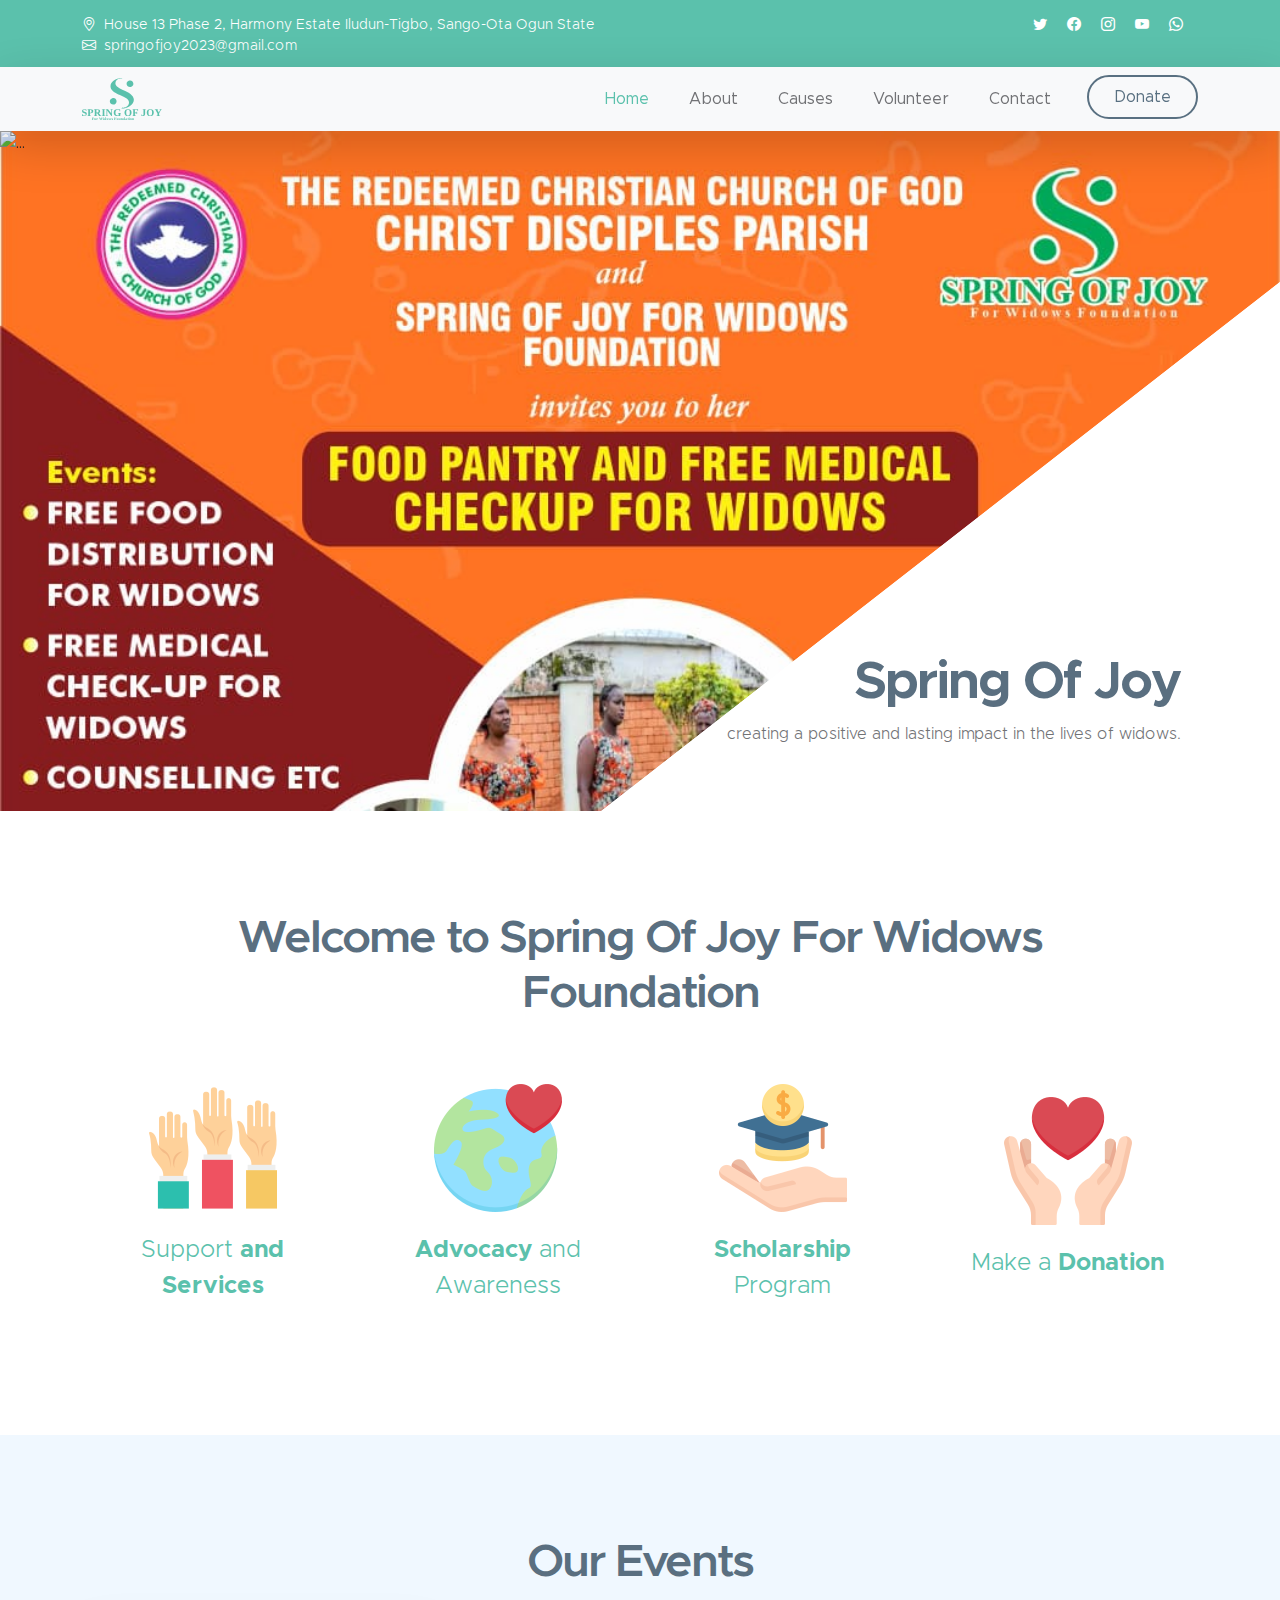
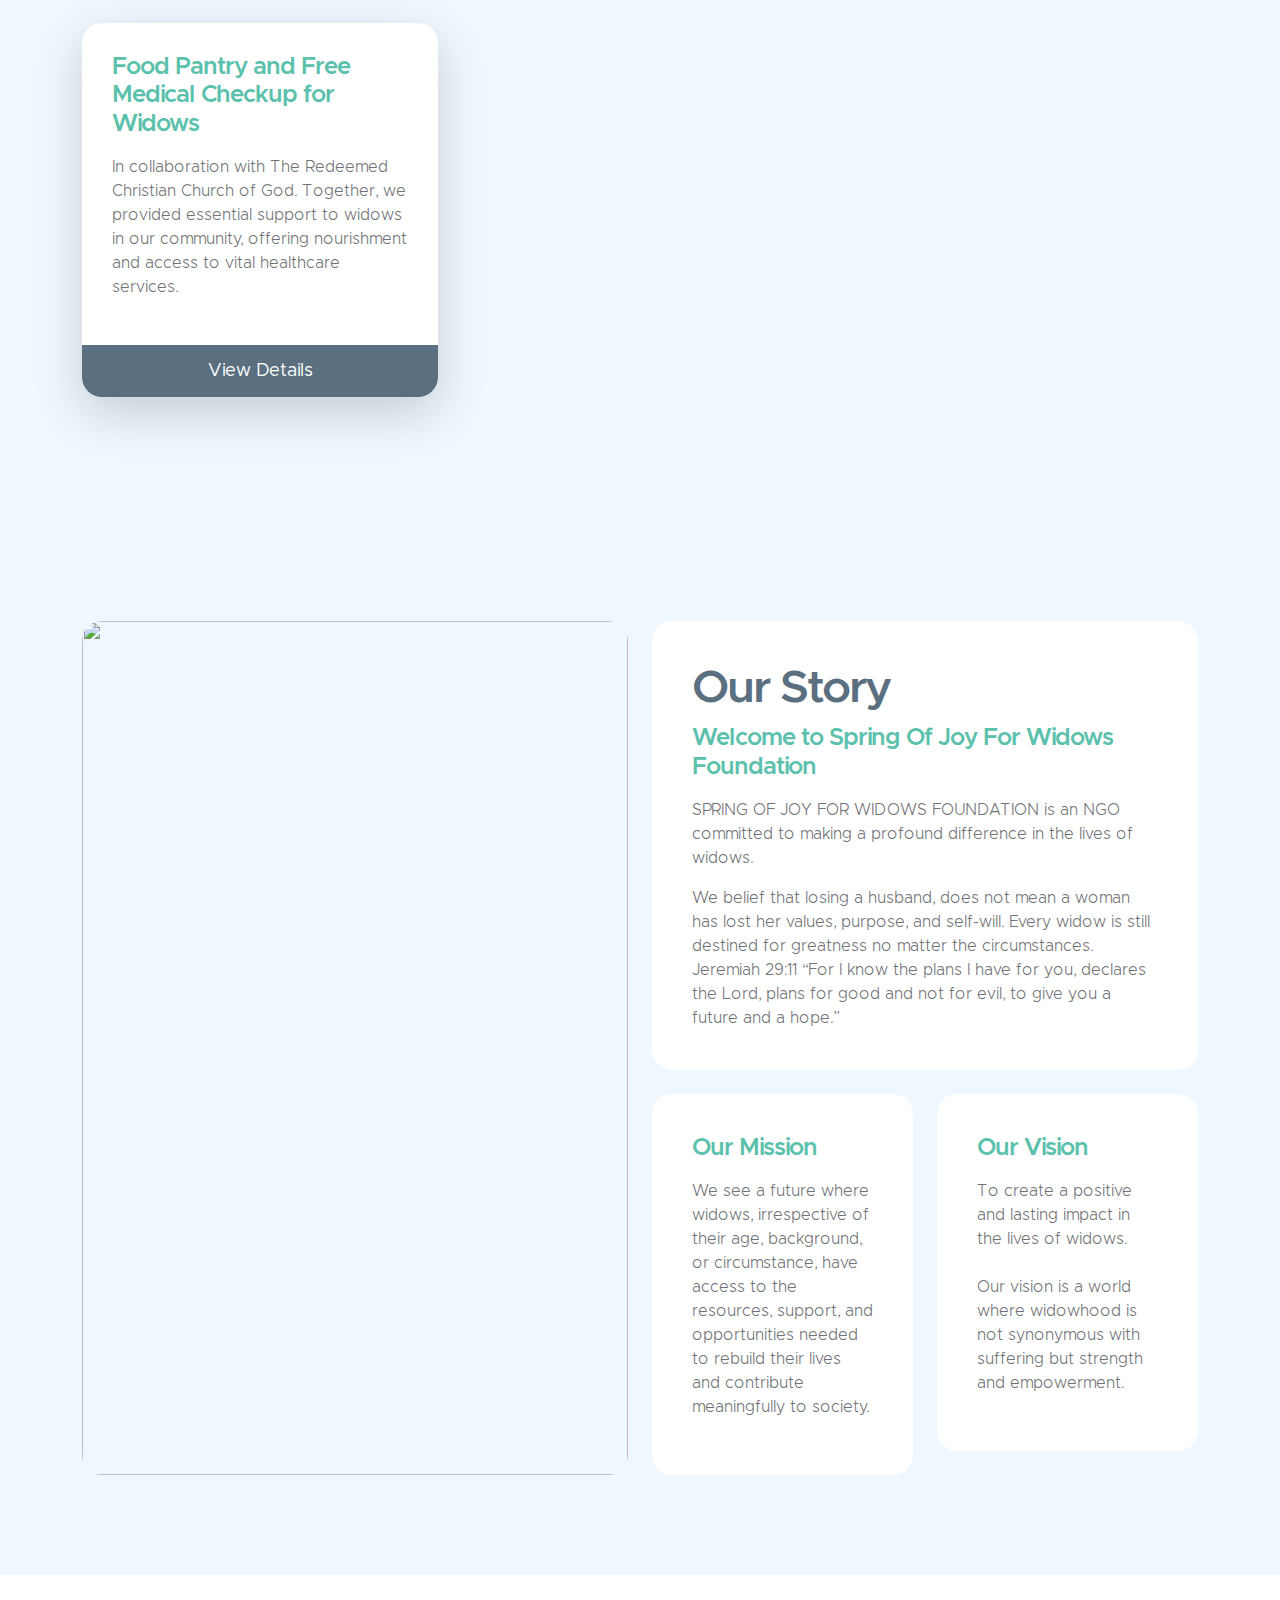
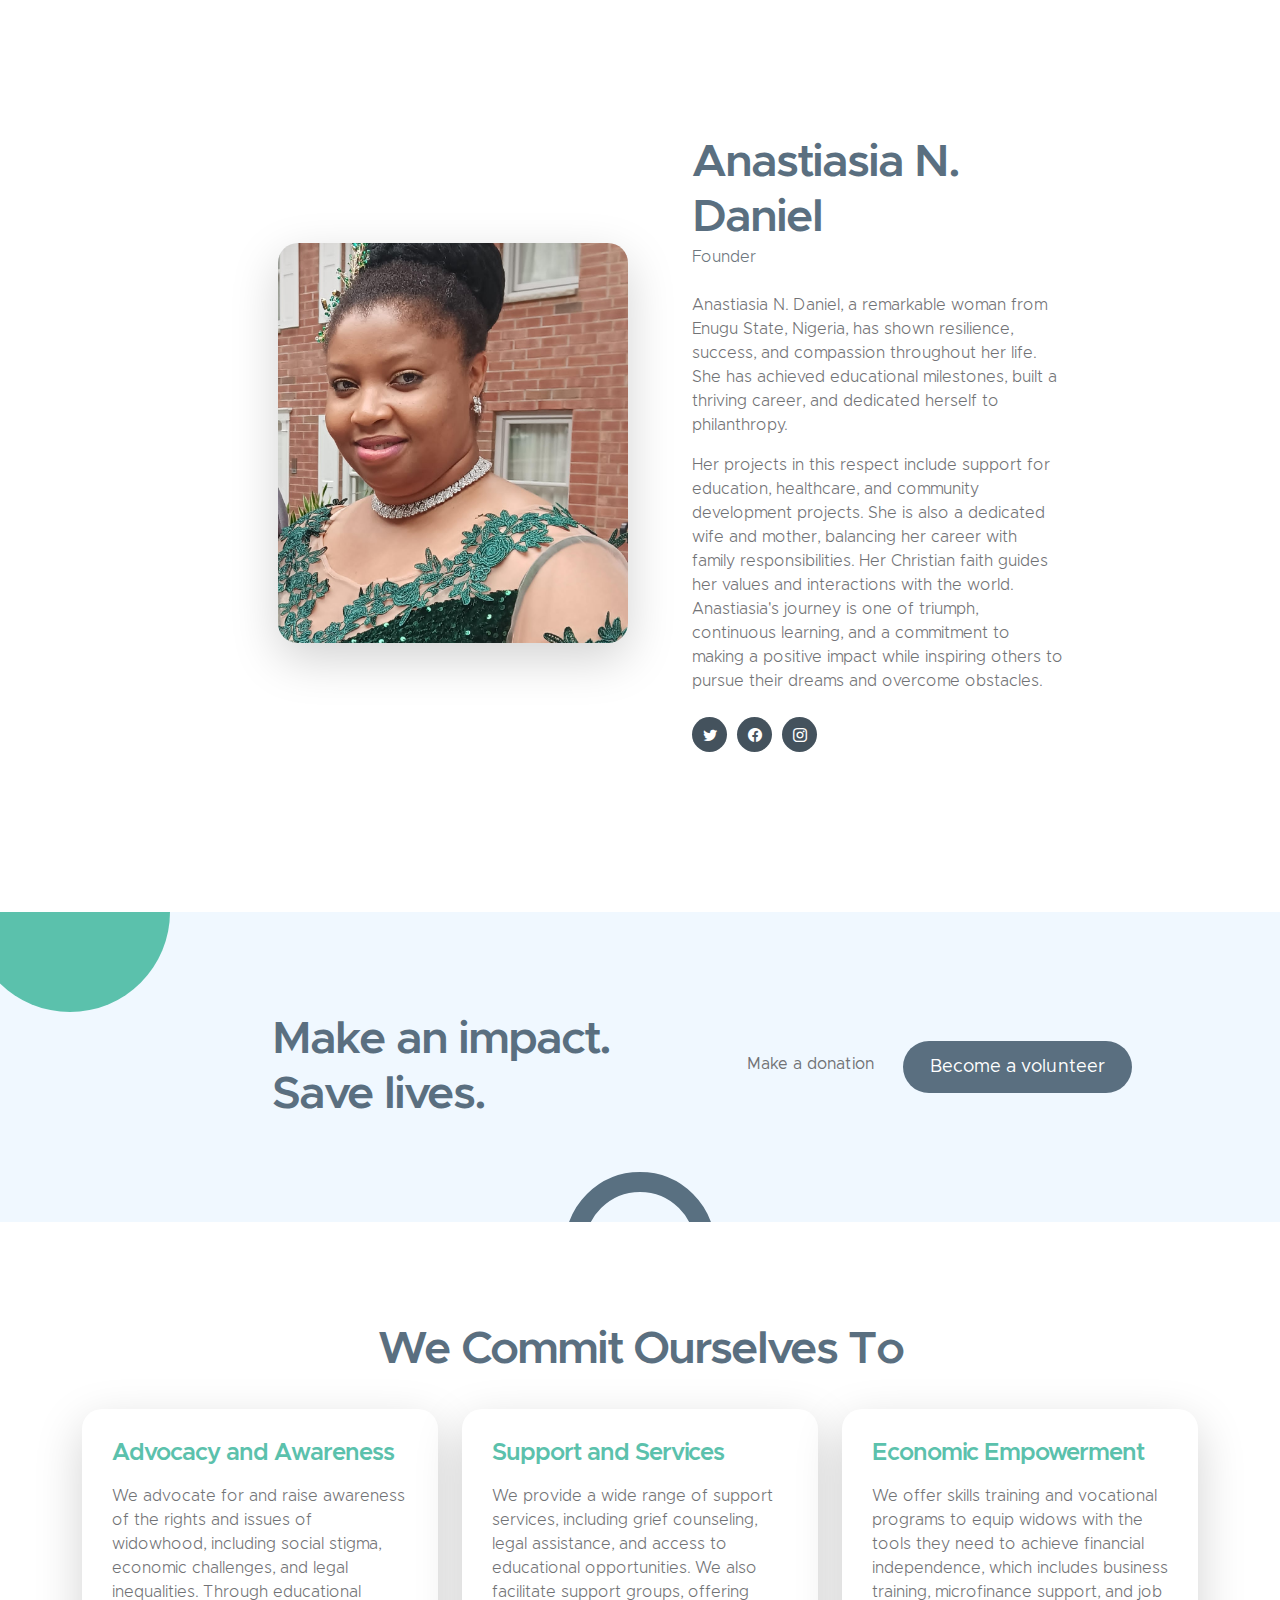
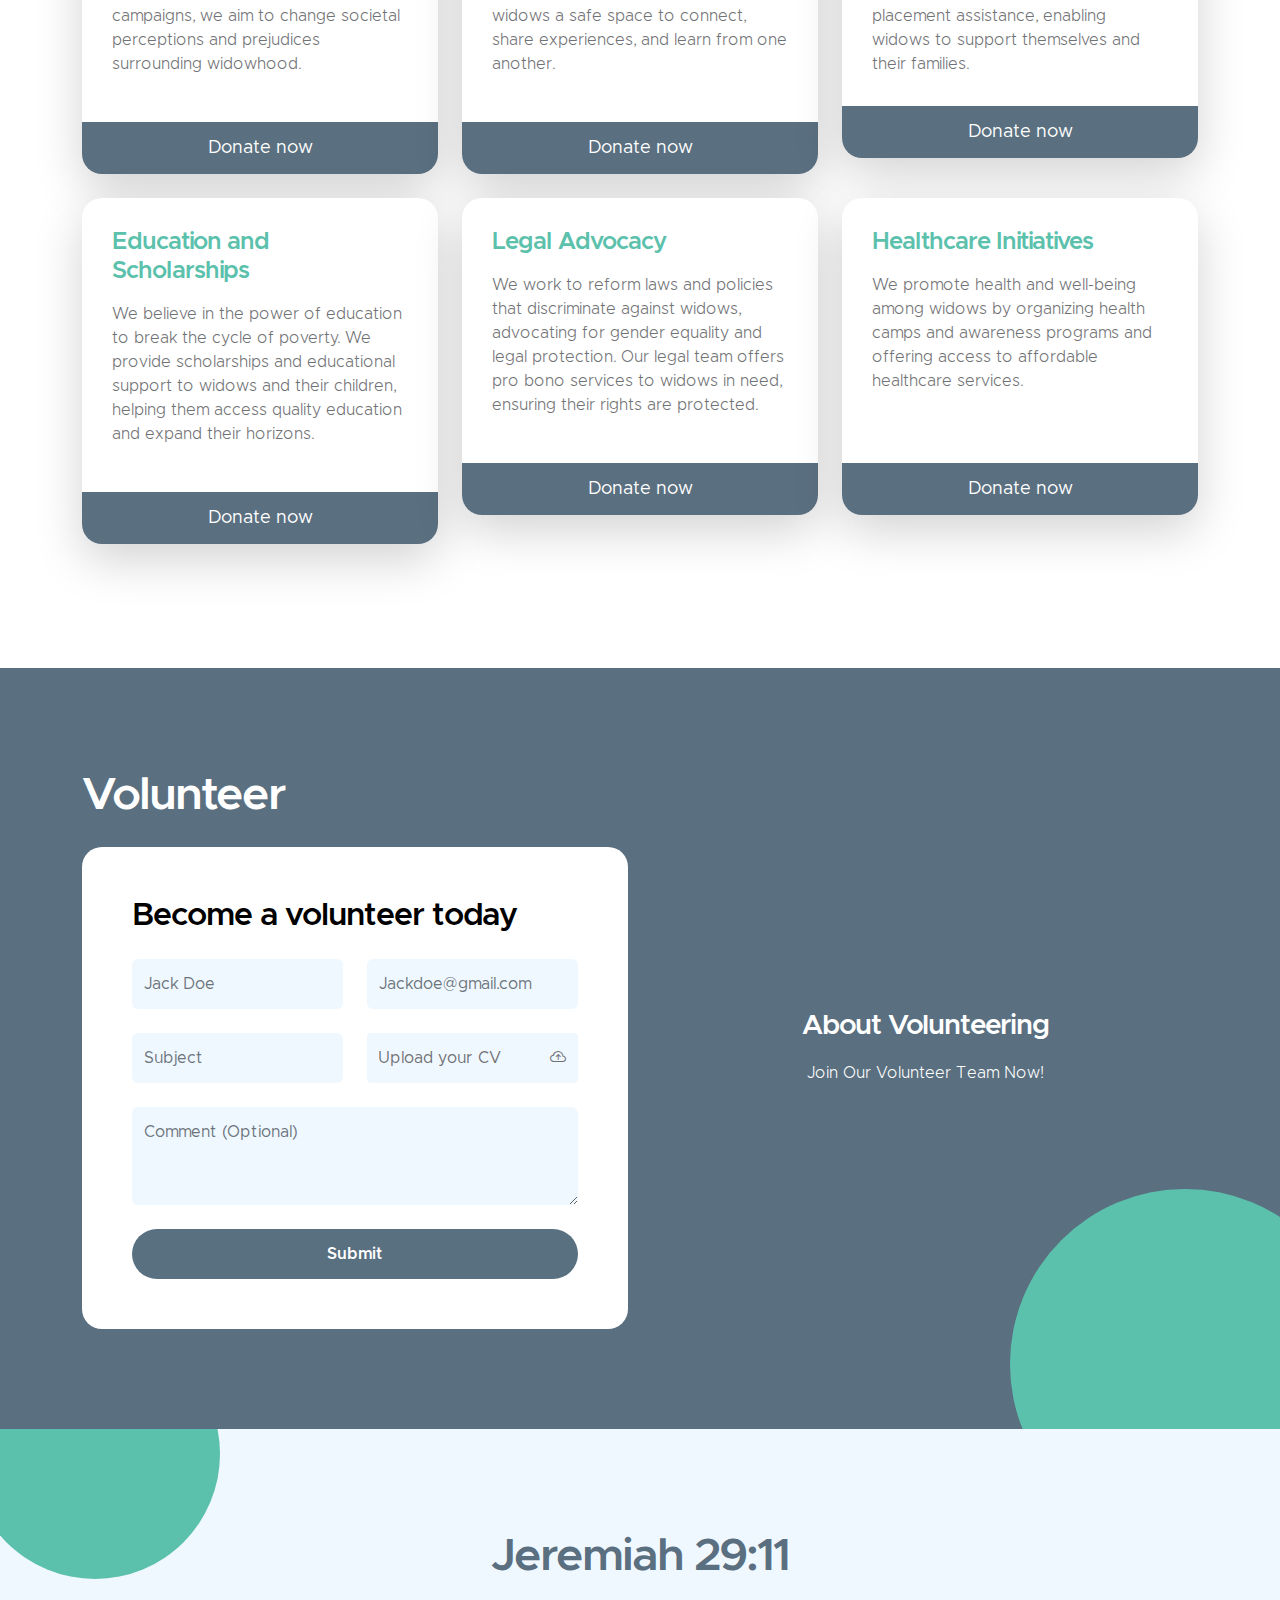
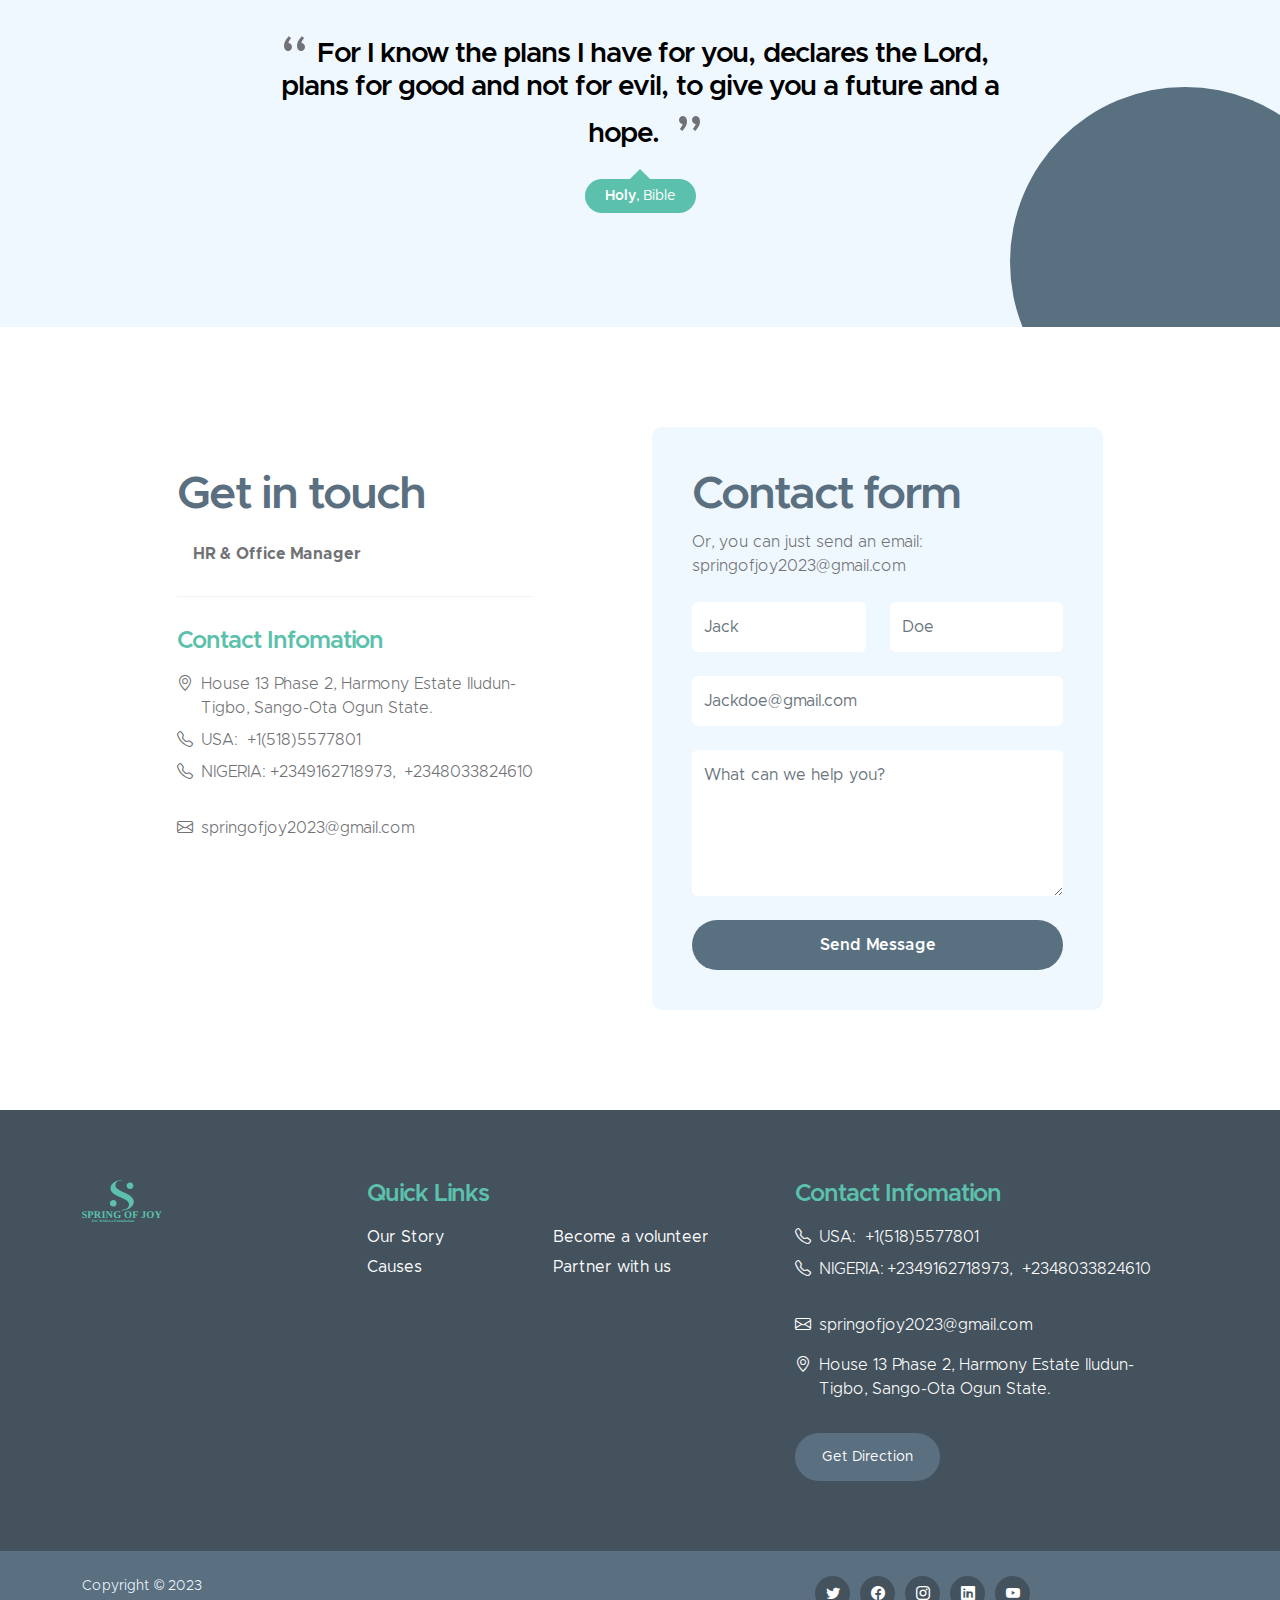
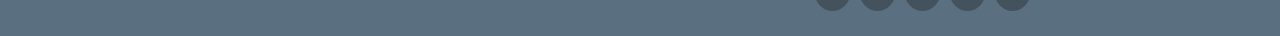
==== commit 955fe6d5: "added event" ====
--- a/index.html
+++ b/index.html
@@ -252,13 +252,42 @@
             </div>
         </section>
 
+        <section class="section-padding section-bg" id="section_3">
+            <div class="container">
+                <div class="row">
+
+                    <div class="col-lg-12 col-12 text-center mb-4">
+                        <h2>Our Events</h2>
+                    </div>
+
+                    <div class="col-lg-4 col-md-6 col-12 mb-4 mb-lg-10">
+                        <div class="custom-block-wrap about">
+
+
+                            <div class="custom-block">
+                                <div class="custom-block-body">
+                                    <h5 class="mb-3">Food Pantry and Free Medical Checkup for Widows</h5>
+
+                                    <p>In collaboration with The Redeemed Christian Church of God. Together, we provided
+                                        essential support to widows in our community, offering nourishment and access to
+                                        vital healthcare services.</p>
+                                </div>
+
+                                <a href="./event/food-pantry.html" class="custom-btn btn">View Details</a>
+                            </div>
+                        </div>
+                    </div>
+                </div>
+            </div>
+        </section>
+
         <section class="section-padding section-bg" id="section_2">
 
             <div class="container">
-                <div class="" style="padding-bottom: 100px;">
+                <!-- <div class="" style="padding-bottom: 100px;">
                     <img src="./images/causes/rccg.jpeg" class="custom-text-box-image img-fluid" alt=""
-                        style="width: 100%; height: 100%; object-fit: cover;">
-                </div>
+                        style="width: 100%; height: 100%; object-fit: cover;" />
+                </div> -->
                 <div class="row">
 
                     <div class="col-lg-6 col-12 mb-5 mb-lg-0">
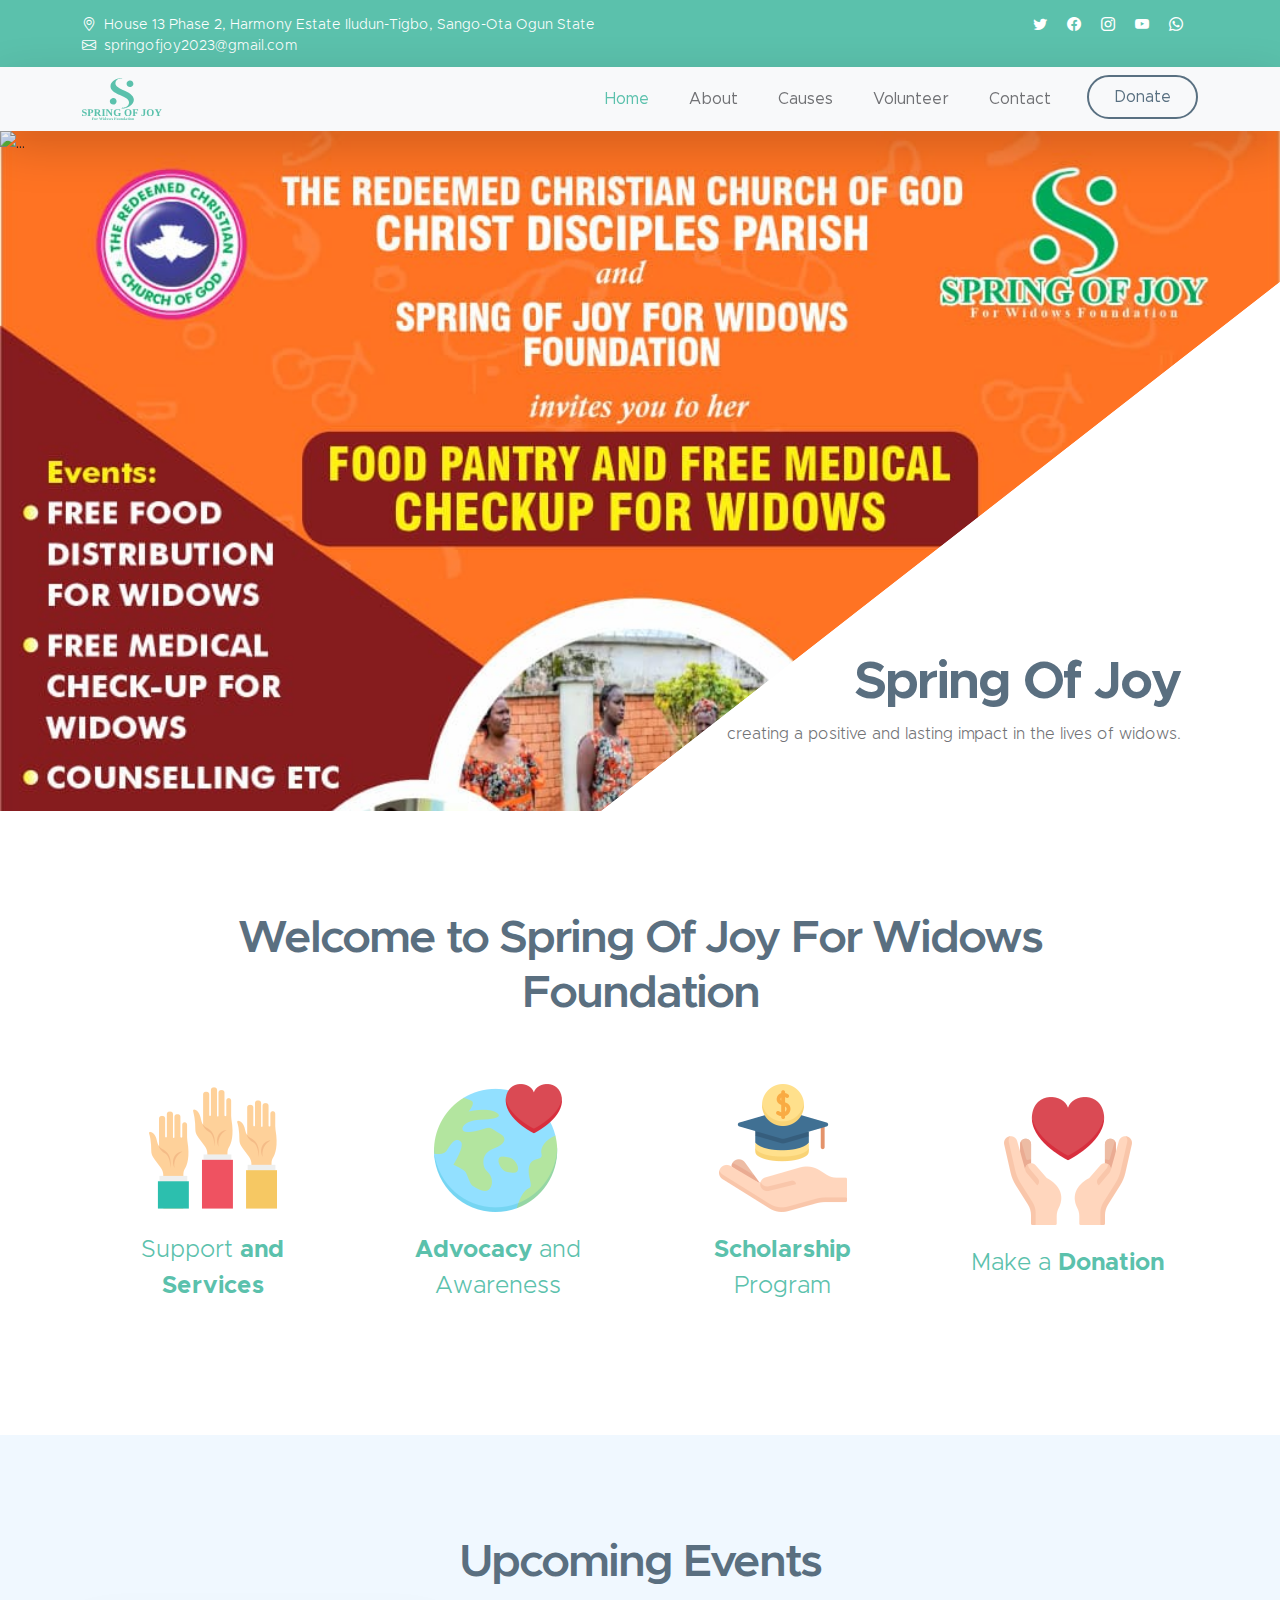
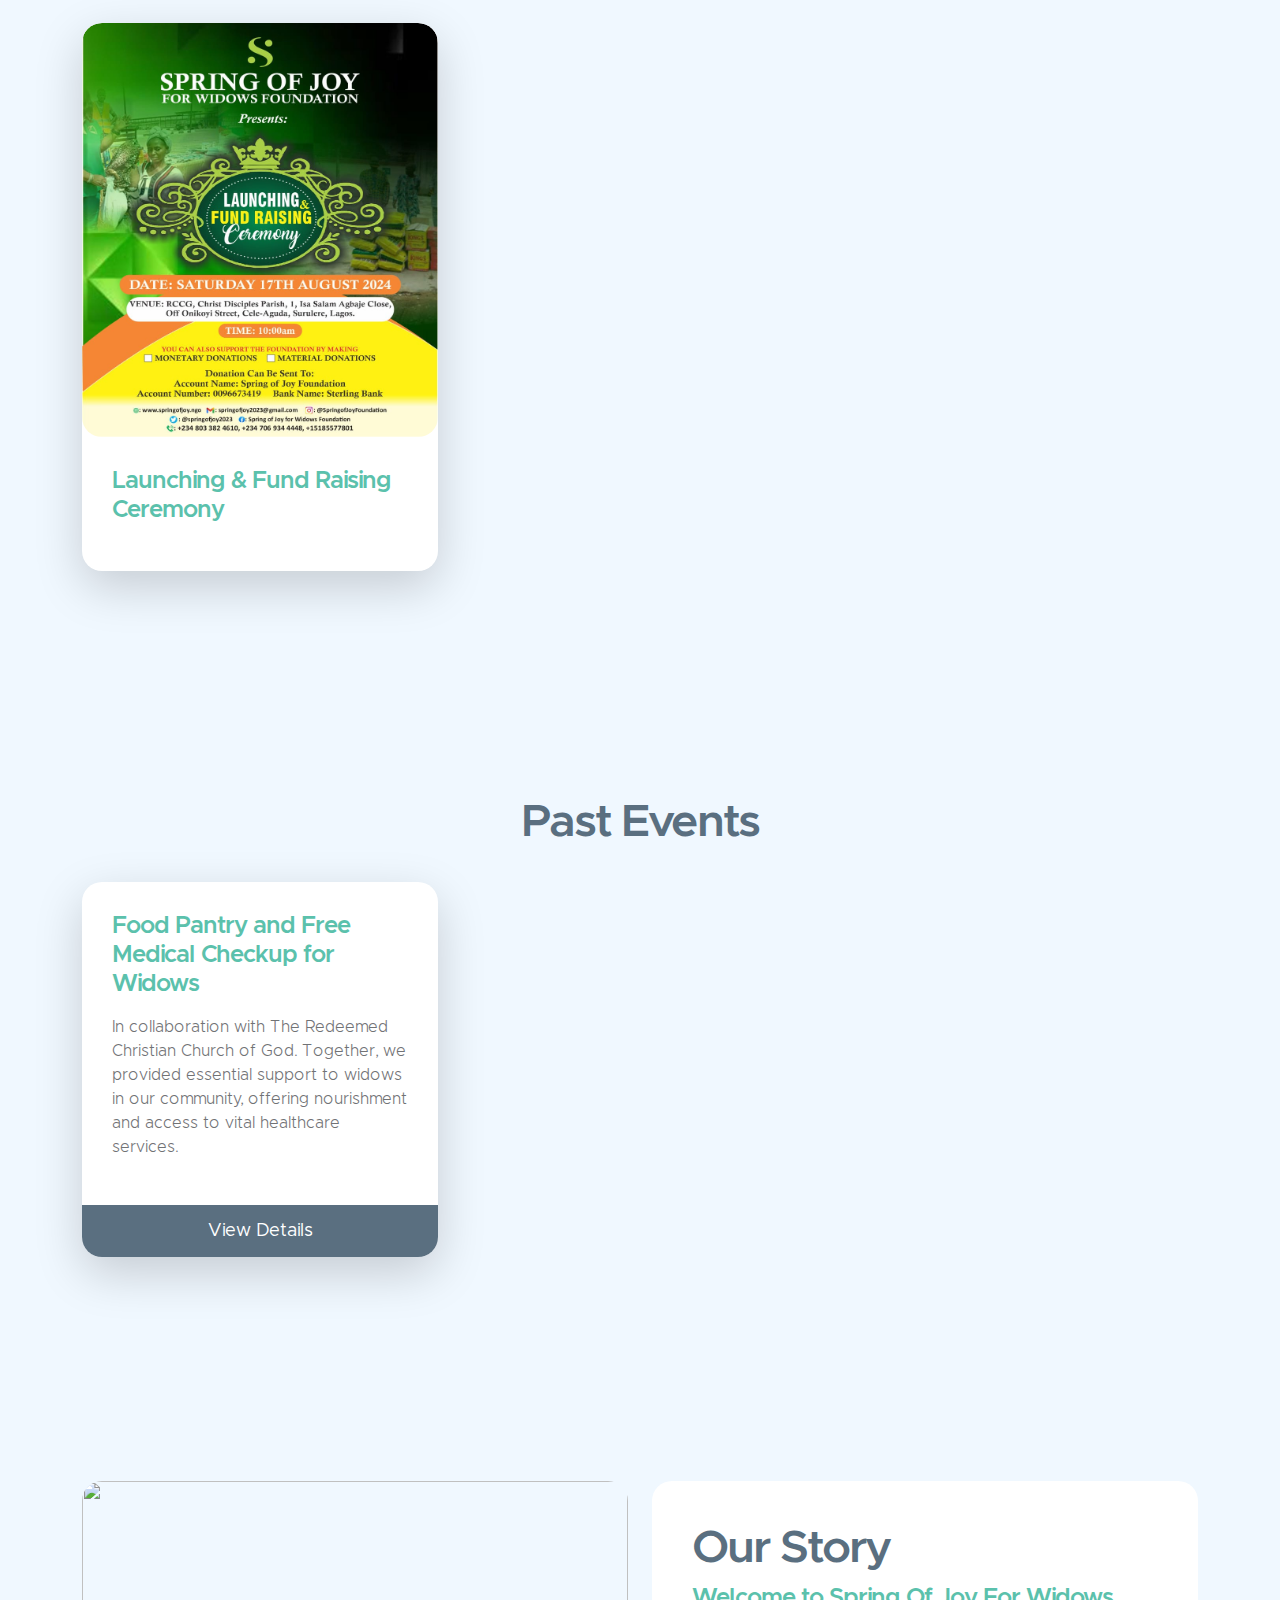
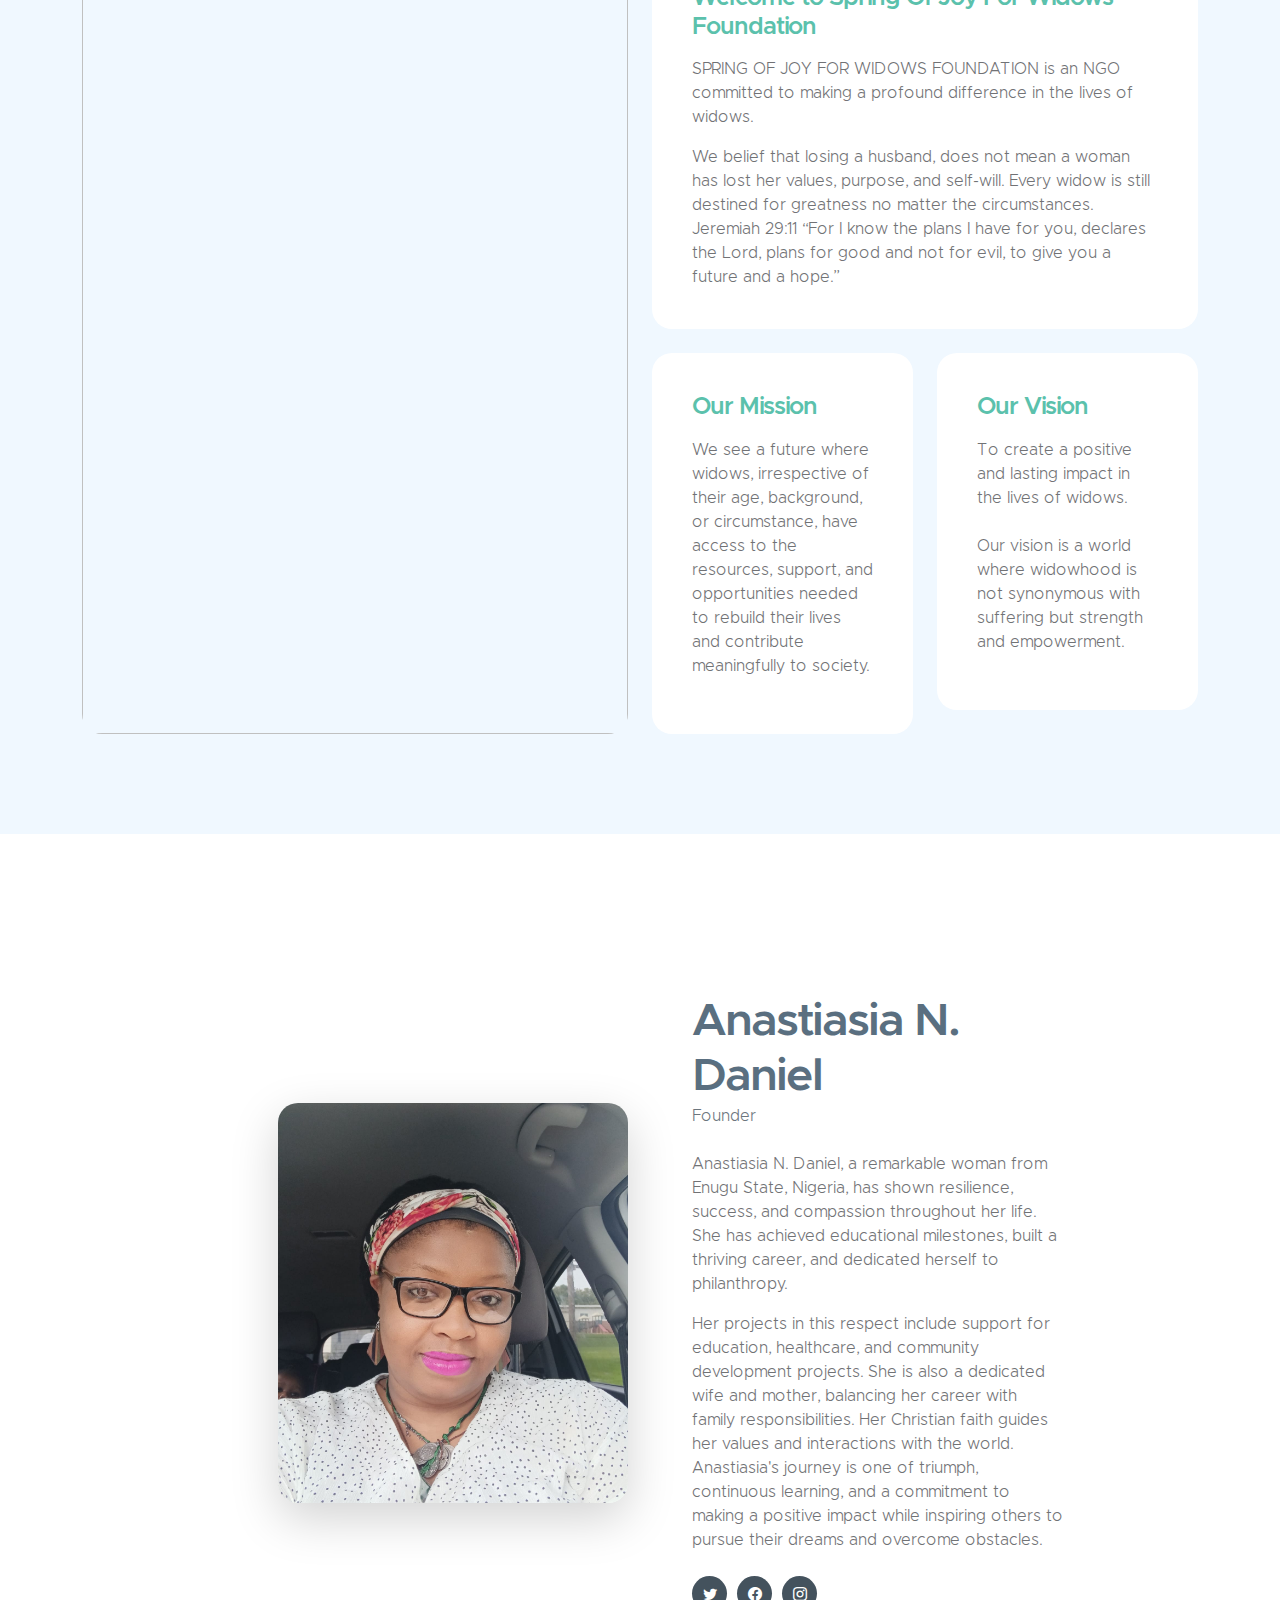
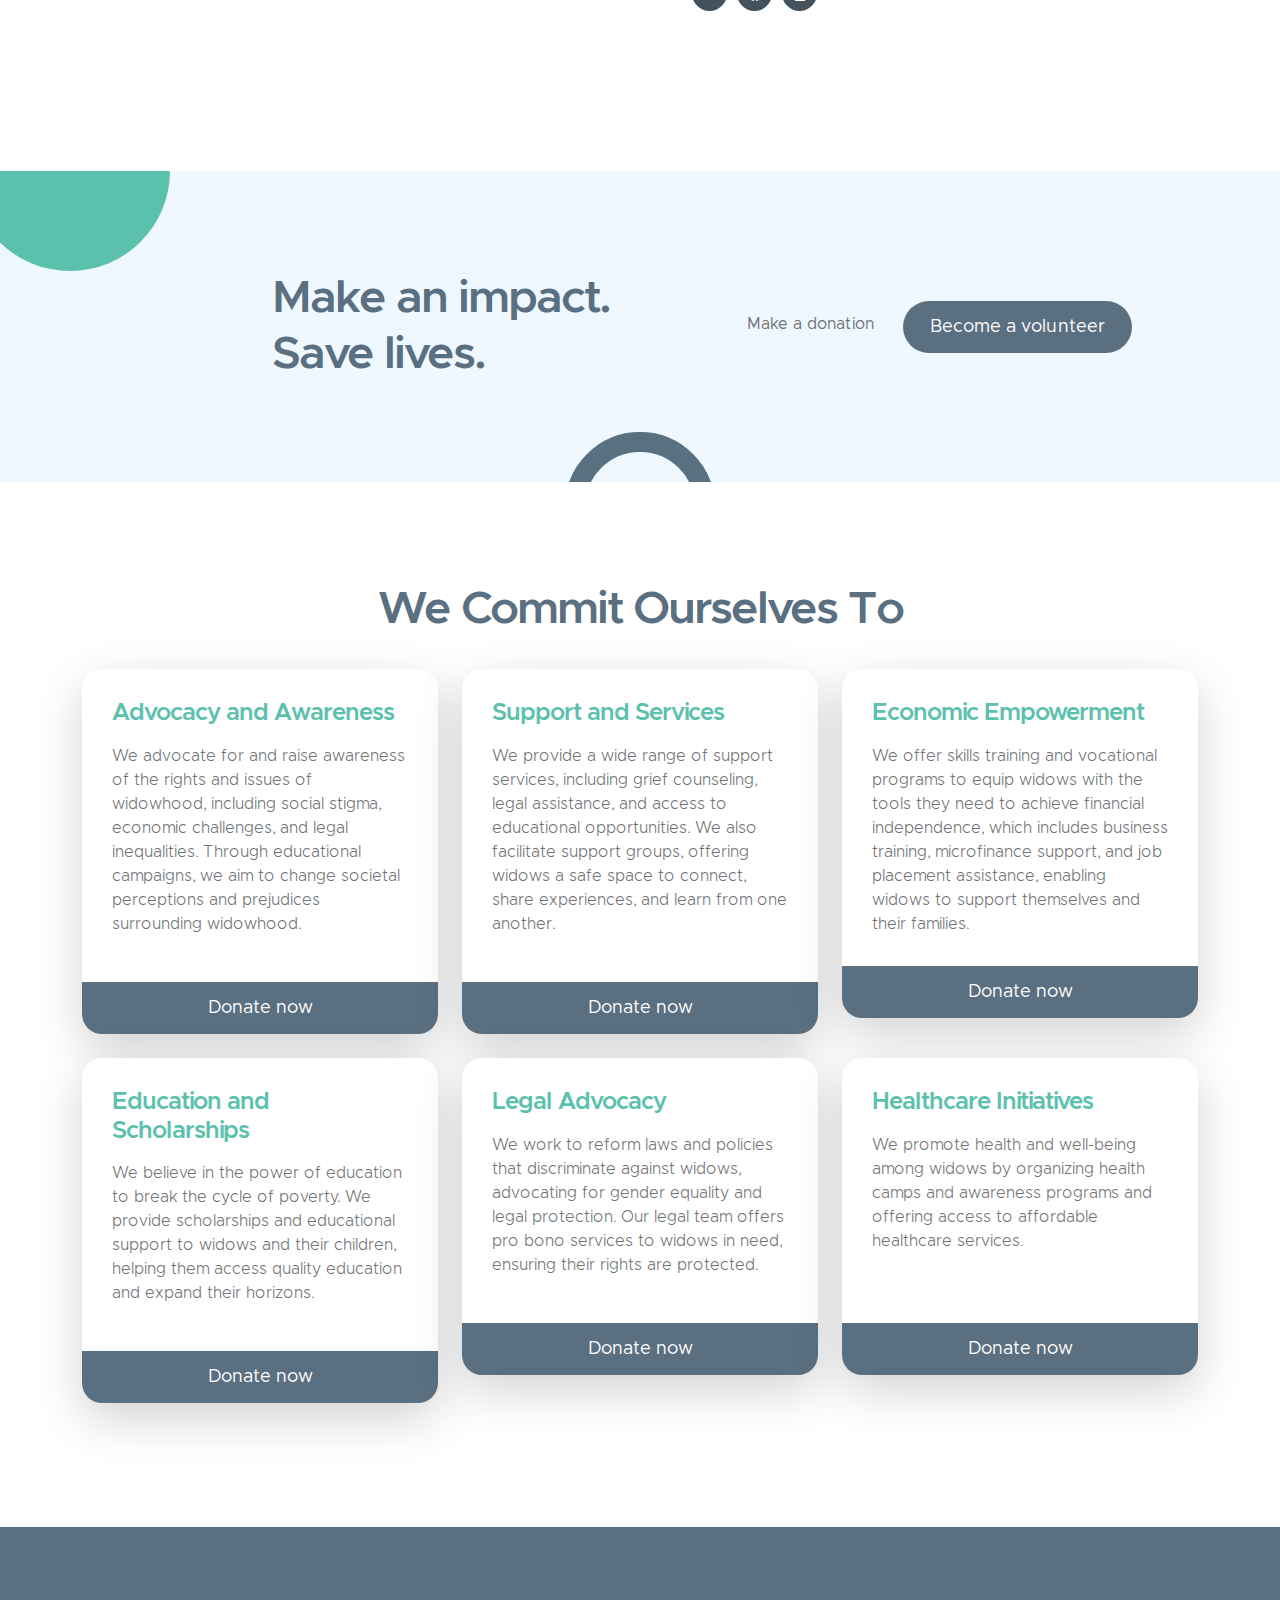
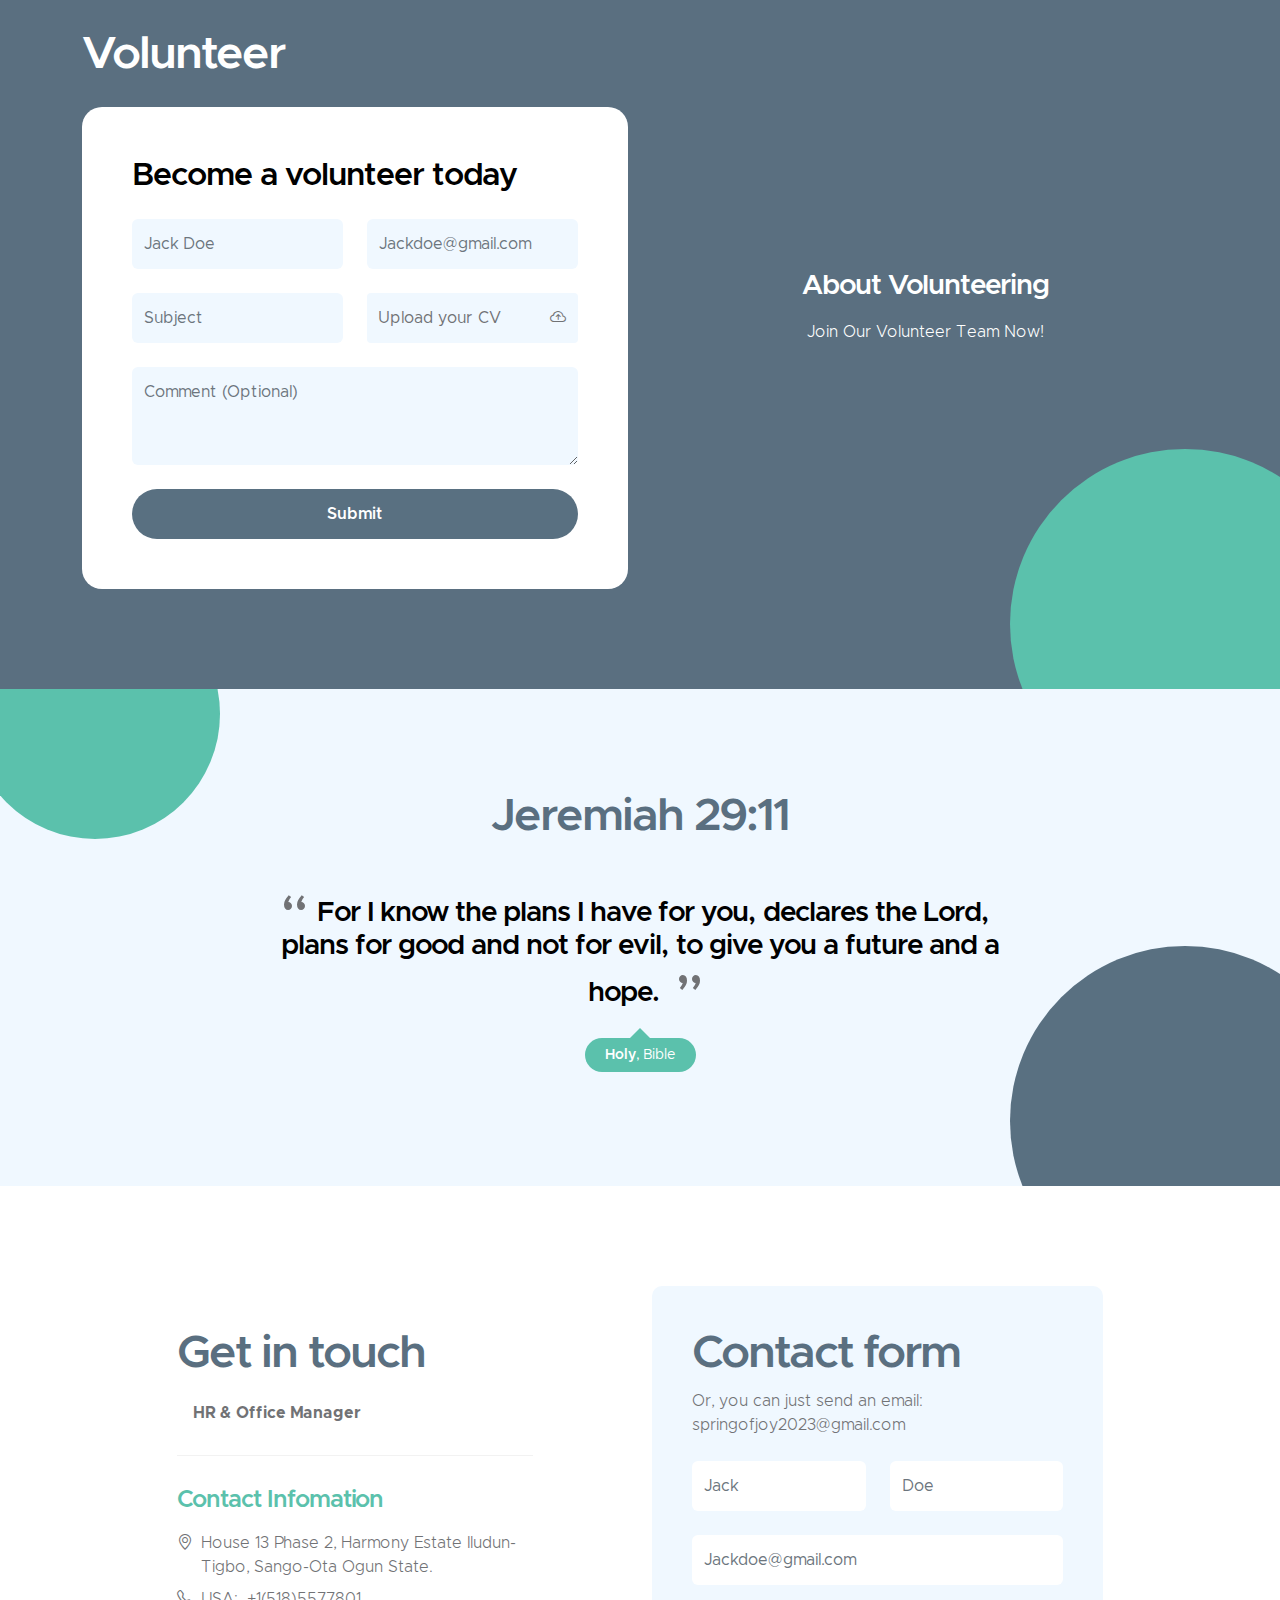
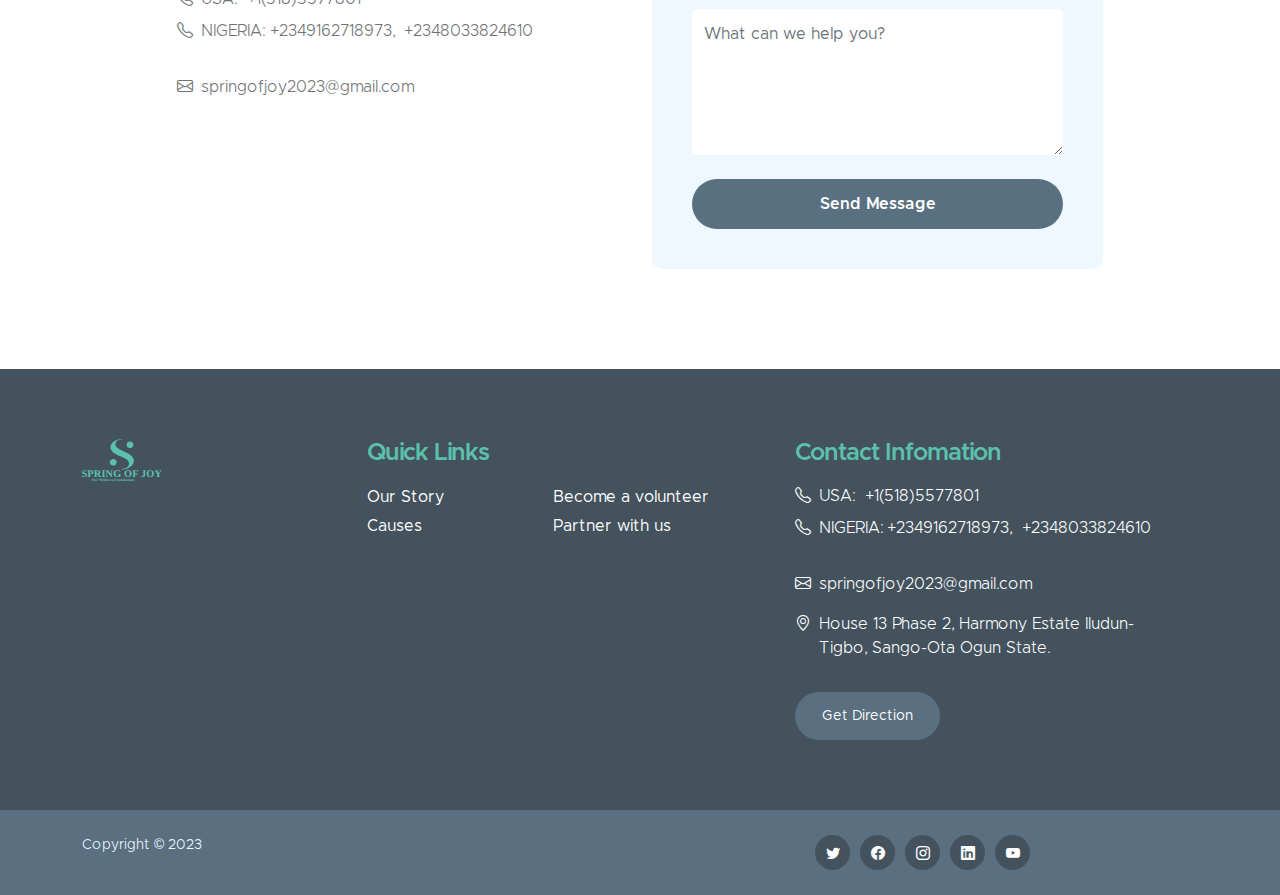
==== commit 6323e357: "added event" ====
--- a/index.html
+++ b/index.html
@@ -257,7 +257,37 @@
                 <div class="row">
 
                     <div class="col-lg-12 col-12 text-center mb-4">
-                        <h2>Our Events</h2>
+                        <h2>Upcoming Events</h2>
+                    </div>
+
+                    <div class="col-lg-4 col-md-6 col-12 mb-4 mb-lg-10">
+                        <div class="custom-block-wrap about">
+
+
+                            <div class="custom-block">
+                                <img src="./images/next-image.jpeg" class="custom-text-box-image img-fluid" alt=""
+                                    style="width: 100%; height: 100%; object-fit: cover;" />
+                                <div class="custom-block-body">
+                                    <h5 class="mb-3">Launching & Fund Raising Ceremony</h5>
+
+                                    <!-- <p>In collaboration with The Redeemed Christian Church of God. Together, we provided
+                                        essential support to widows in our community, offering nourishment and access to
+                                        vital healthcare services.</p> -->
+                                </div>
+
+                                <!-- <a href="./event/food-pantry.html" class="custom-btn btn">View Details</a> -->
+                            </div>
+                        </div>
+                    </div>
+                </div>
+            </div>
+        </section>
+        <section class="section-padding section-bg" id="section_3">
+            <div class="container">
+                <div class="row">
+
+                    <div class="col-lg-12 col-12 text-center mb-4">
+                        <h2>Past Events</h2>
                     </div>
 
                     <div class="col-lg-4 col-md-6 col-12 mb-4 mb-lg-10">
@@ -285,7 +315,7 @@
 
             <div class="container">
                 <!-- <div class="" style="padding-bottom: 100px;">
-                    <img src="./images/causes/rccg.jpeg" class="custom-text-box-image img-fluid" alt=""
+                    <img src="./images/next-image.jpeg" class="custom-text-box-image img-fluid" alt=""
                         style="width: 100%; height: 100%; object-fit: cover;" />
                 </div> -->
                 <div class="row">
@@ -389,7 +419,10 @@
                 <div class="row align-items-center">
 
                     <div class="col-lg-6 col-md-5 col-12">
-                        <img src="images/owner.jpeg" class="about-image ms-lg-auto bg-light shadow-lg img-fluid" alt="">
+                        <!-- <img src="images/owner.jpeg" class="about-image ms-lg-auto bg-light shadow-lg img-fluid" alt=""> -->
+                        <img src="images/profile.jpeg" class="about-image ms-lg-auto bg-light shadow-lg img-fluid"
+                            alt="">
+
                     </div>
 
                     <div class="col-lg-5 col-md-7 col-12">
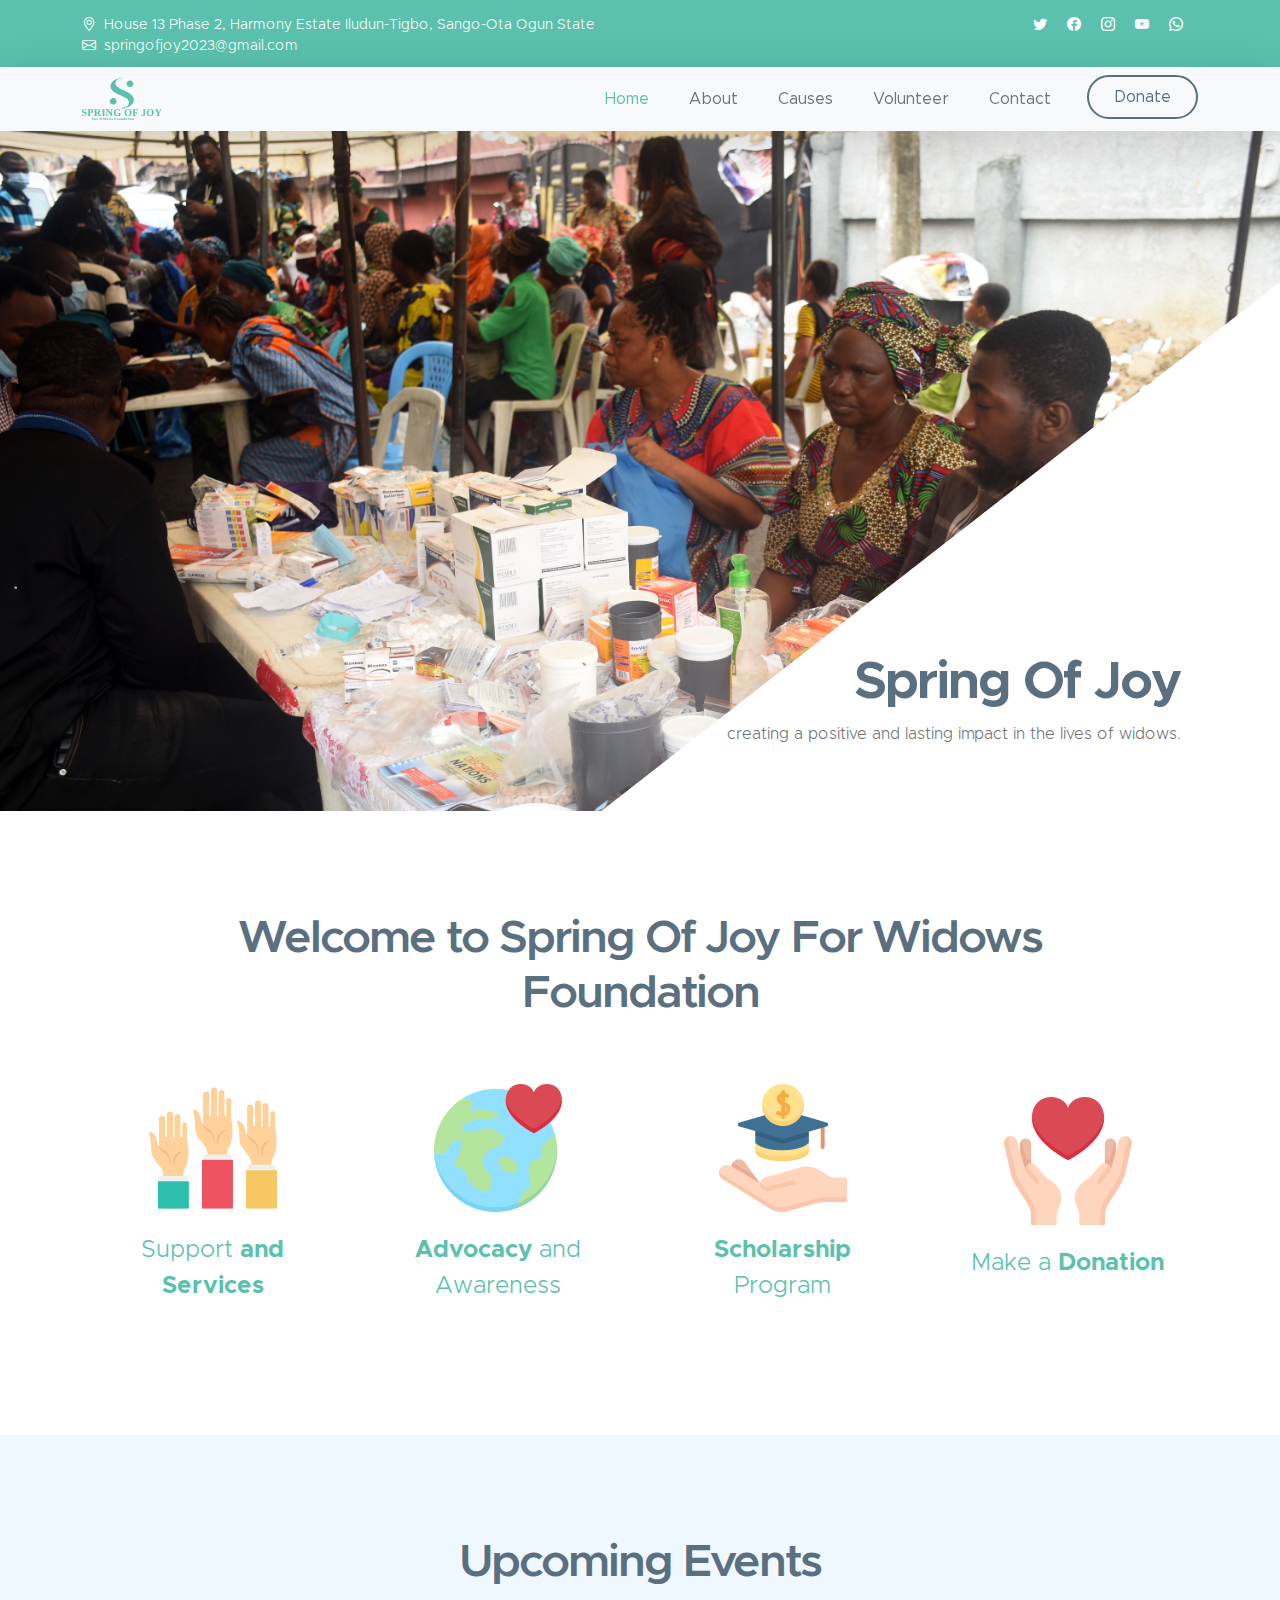
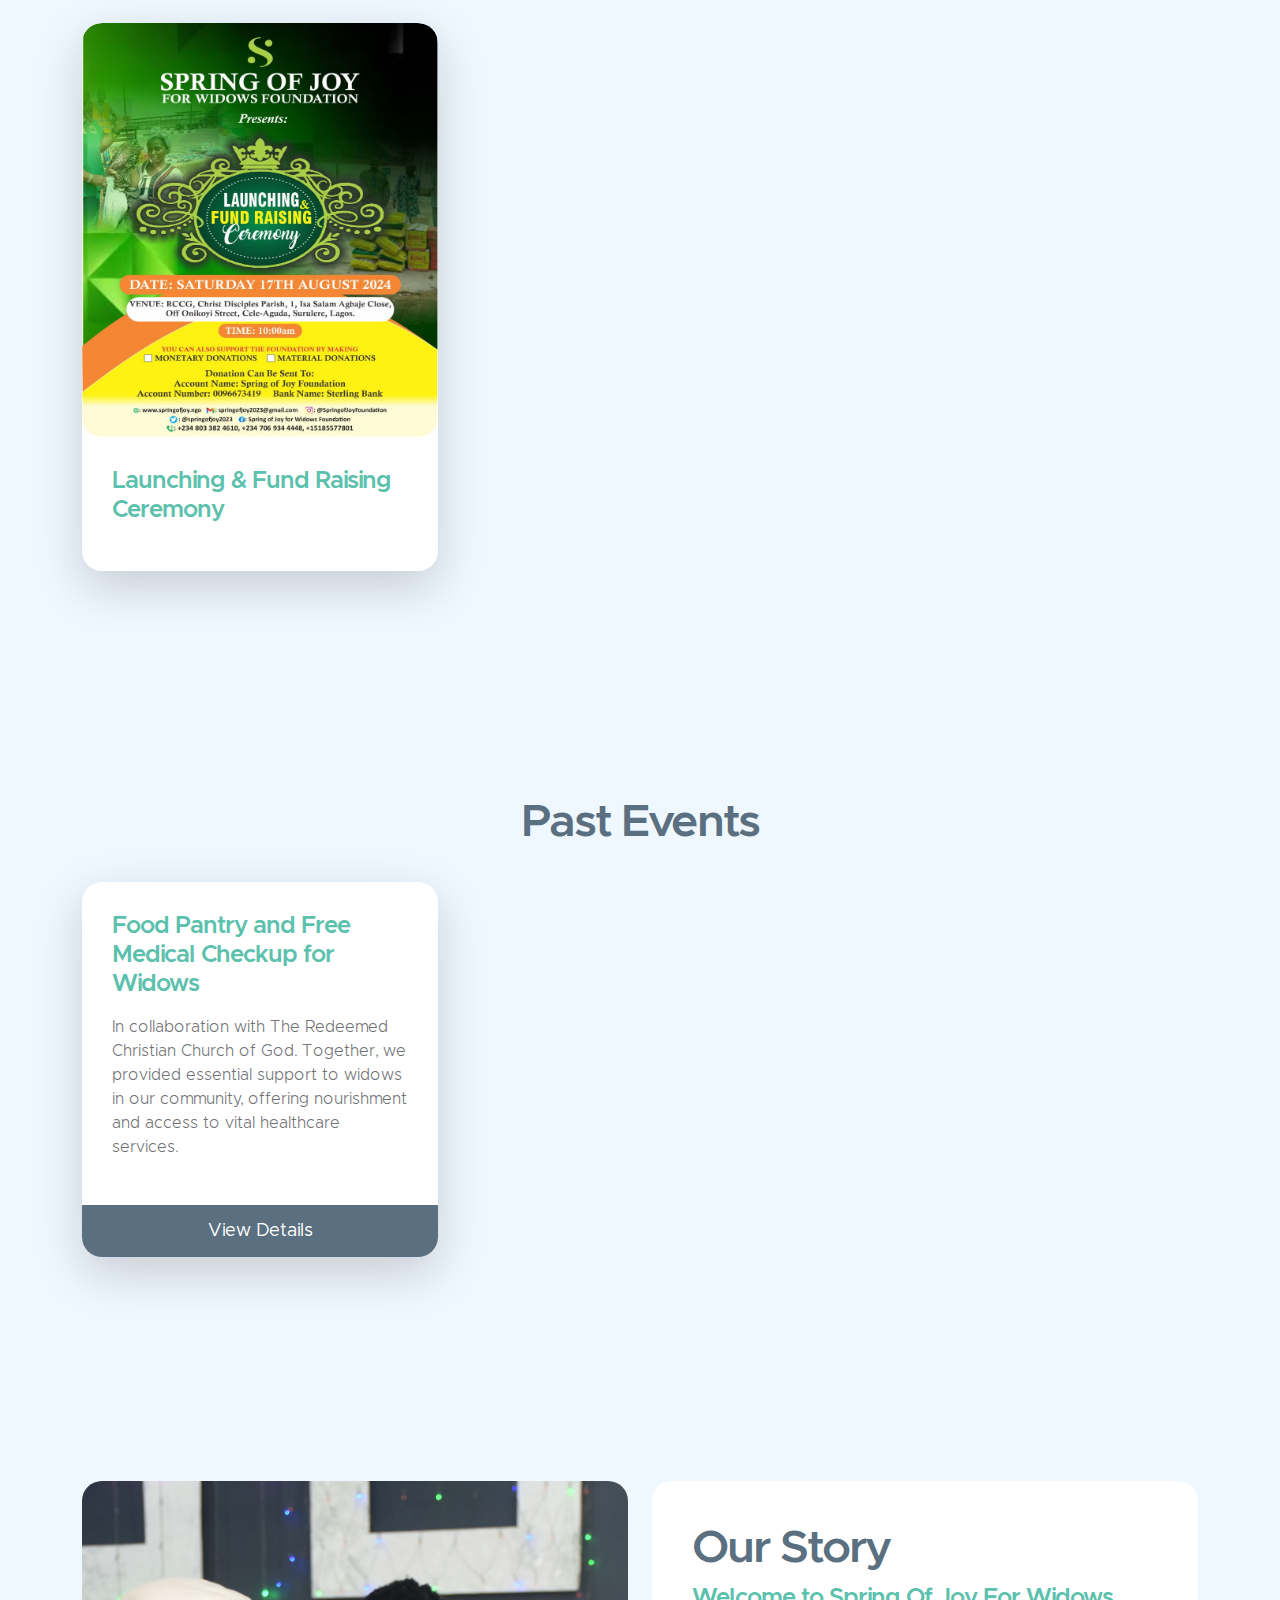
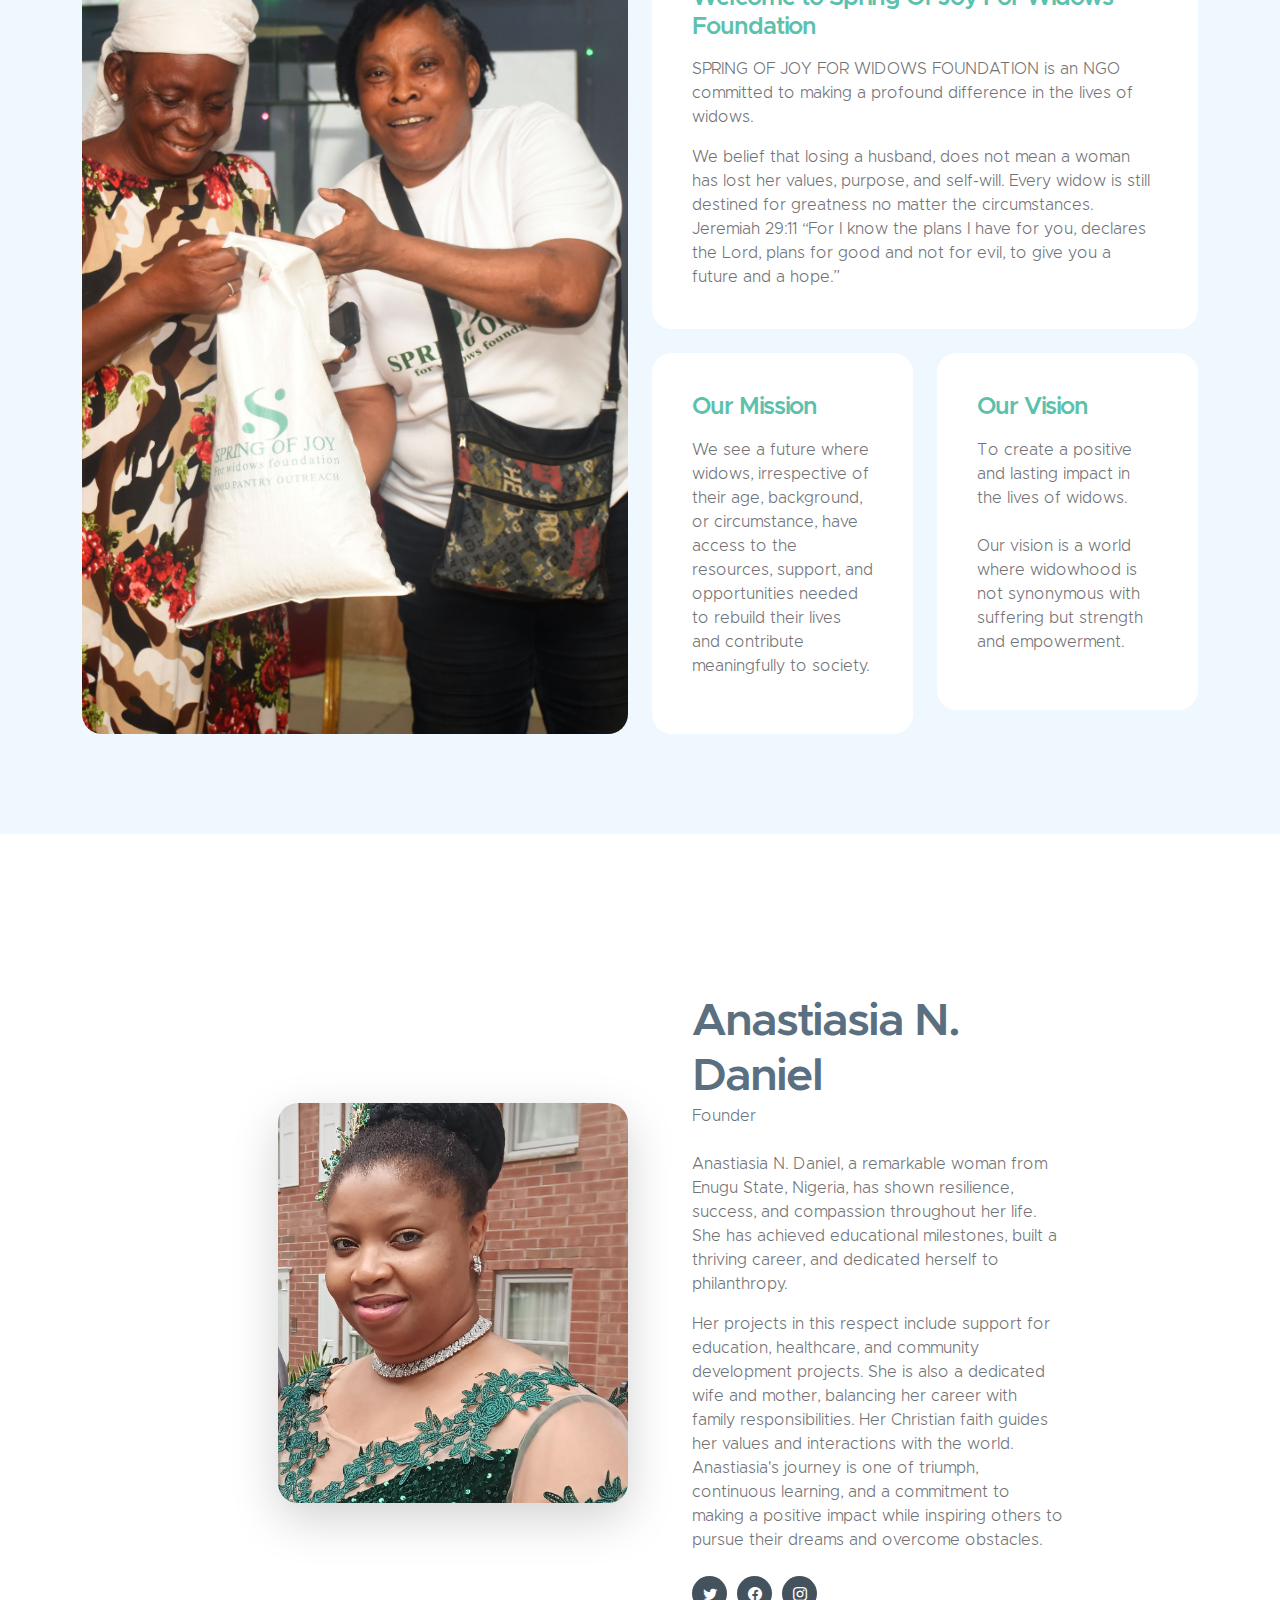
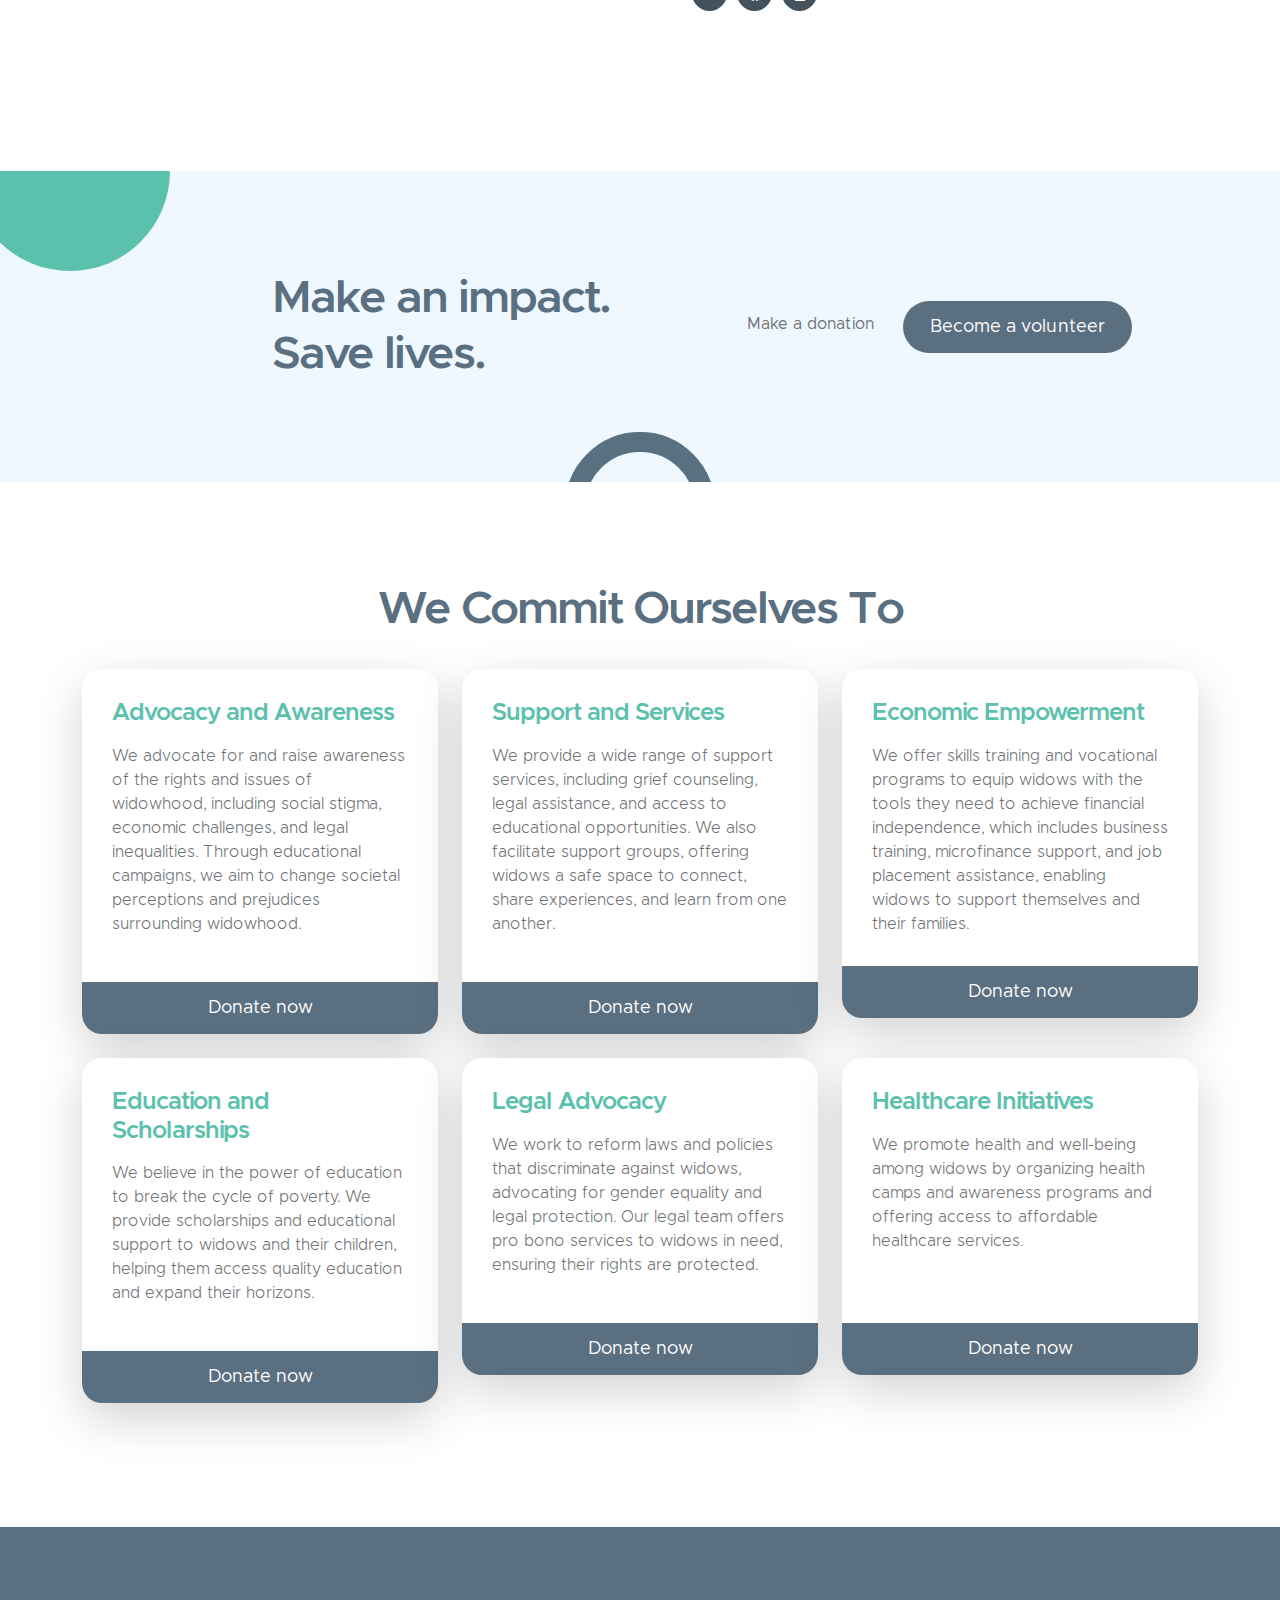
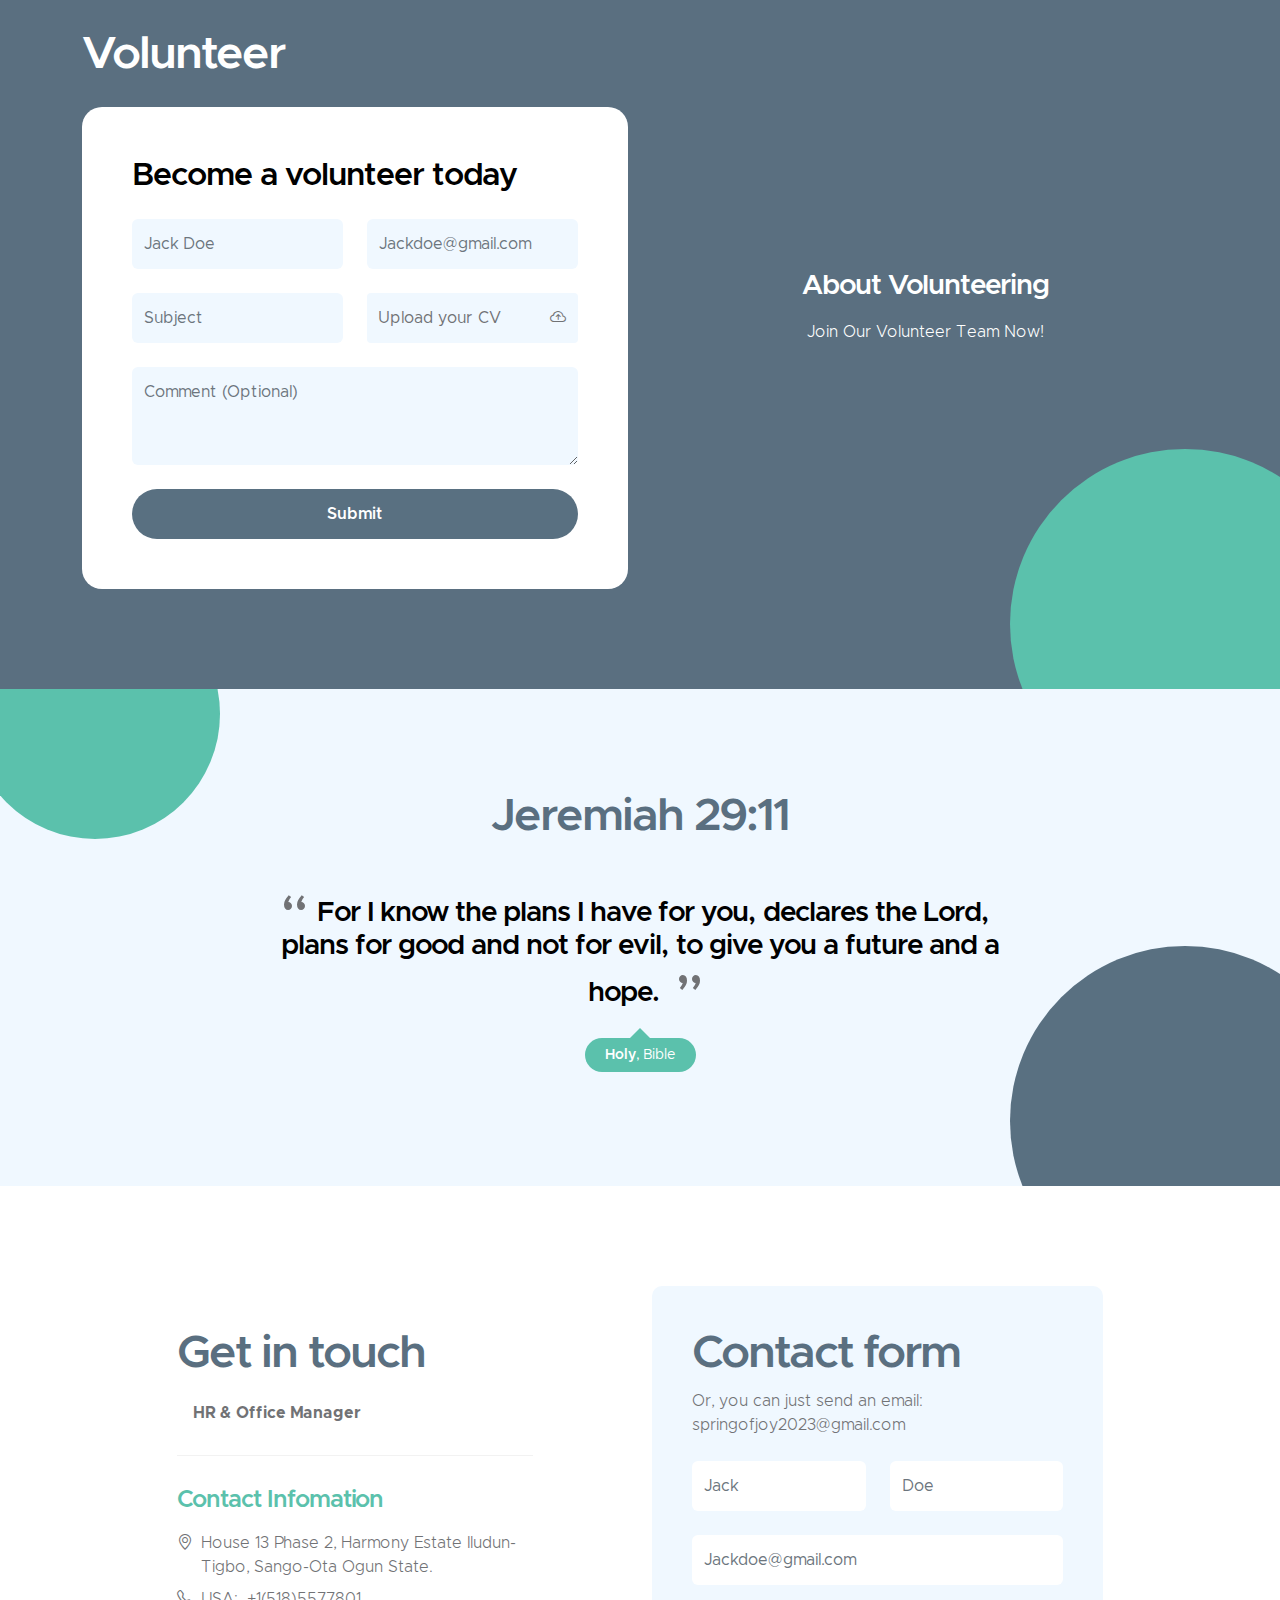
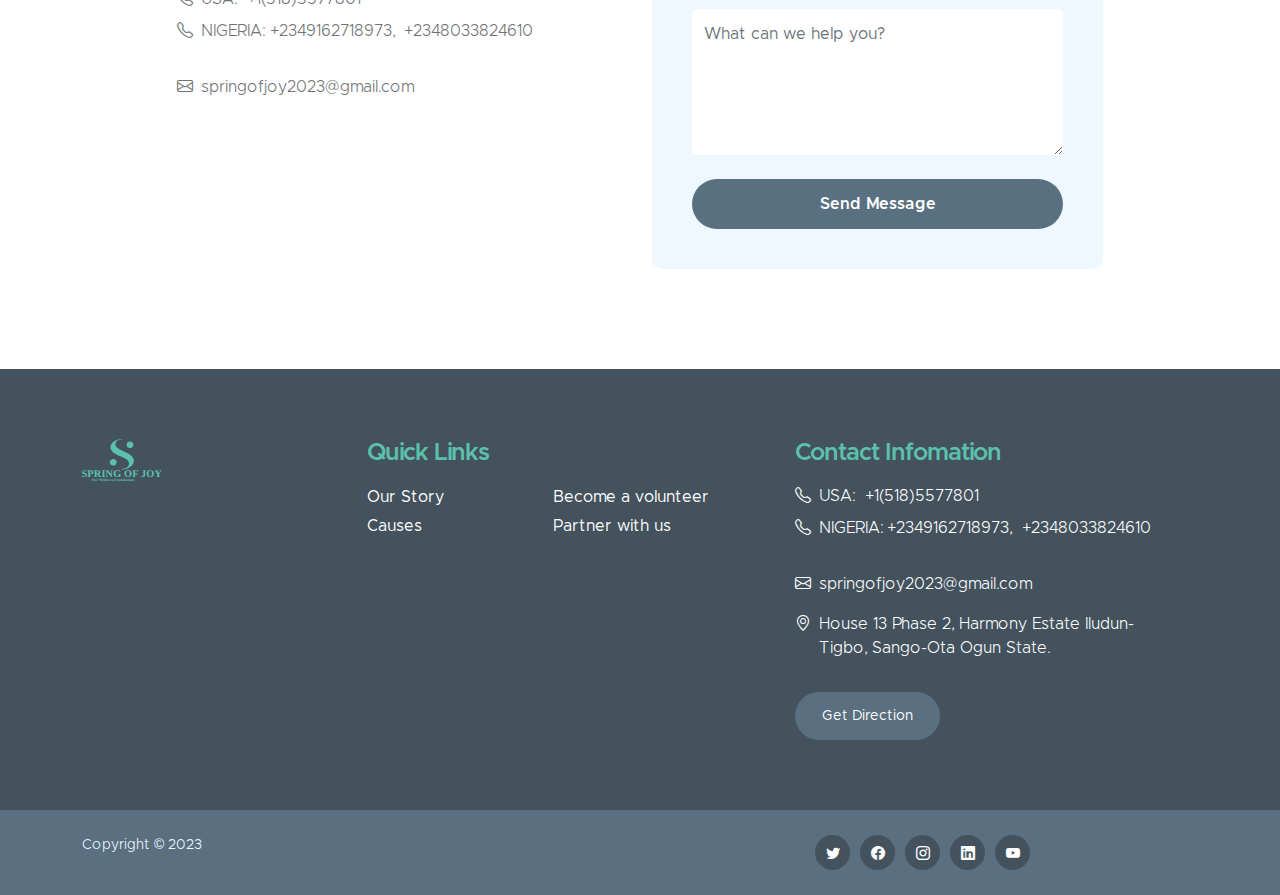
==== commit 3204a646: "fixes" ====
--- a/index.html
+++ b/index.html
@@ -146,7 +146,7 @@
                                     </div>
                                 </div>
                                 <div class="carousel-item active">
-                                    <img src="https://www.icrc.org/sites/default/files/wysiwyg/Worldwide/Afrique/Nigeria/nigeria-maiduguri-widows-150901-06.jpg"
+                                    <img src="./images/hero-1.JPG"
                                         class="carousel-image img-fluid" alt="...">
 
                                     <div class="carousel-caption d-flex flex-column justify-content-end">
@@ -157,7 +157,7 @@
                                 </div>
 
                                 <div class="carousel-item">
-                                    <img src="https://wealthygen.org/wp-content/uploads/2022/09/eZy-Watermark_05-09-2022_12-51-30PM-1.jpg"
+                                    <img src="./images/group-11.JPG"
                                         class="carousel-image img-fluid" alt="...">
 
                                     <div class="carousel-caption d-flex flex-column justify-content-end">
@@ -168,13 +168,23 @@
                                 </div>
 
                                 <div class="carousel-item">
-                                    <img src="https://guardian.ng/wp-content/uploads/2022/12/1671699308467-01-scaled.jpeg"
+                                    <img src="./images/group-9.JPG"
                                         class="carousel-image img-fluid" alt="...">
 
                                     <div class="carousel-caption d-flex flex-column justify-content-end">
                                         <h1>Humanity</h1>
 
                                         <p>advocating for the rights and issues of widowhood.</p>
+                                    </div>
+                                </div>
+                                <div class="carousel-item">
+                                    <img src="./images/next-image.jpeg"
+                                        class="carousel-image img-fluid" alt="...">
+
+                                    <div class="carousel-caption d-flex flex-column justify-content-end">
+                                        <h1>Upcoming Event</h1>
+
+                                        <p>Launching & Fund Raising Ceremony</p>
                                     </div>
                                 </div>
                             </div>
@@ -321,7 +331,7 @@
                 <div class="row">
 
                     <div class="col-lg-6 col-12 mb-5 mb-lg-0">
-                        <img src="https://guardian.ng/wp-content/uploads/2022/12/1671699308467-01-scaled.jpeg"
+                        <img src="./images/sharing-1.JPG"
                             class="custom-text-box-image img-fluid" alt="">
                     </div>
 
@@ -420,7 +430,7 @@
 
                     <div class="col-lg-6 col-md-5 col-12">
                         <!-- <img src="images/owner.jpeg" class="about-image ms-lg-auto bg-light shadow-lg img-fluid" alt=""> -->
-                        <img src="images/profile.jpeg" class="about-image ms-lg-auto bg-light shadow-lg img-fluid"
+                        <img src="images/owner.jpeg" class="about-image ms-lg-auto bg-light shadow-lg img-fluid"
                             alt="">
 
                     </div>
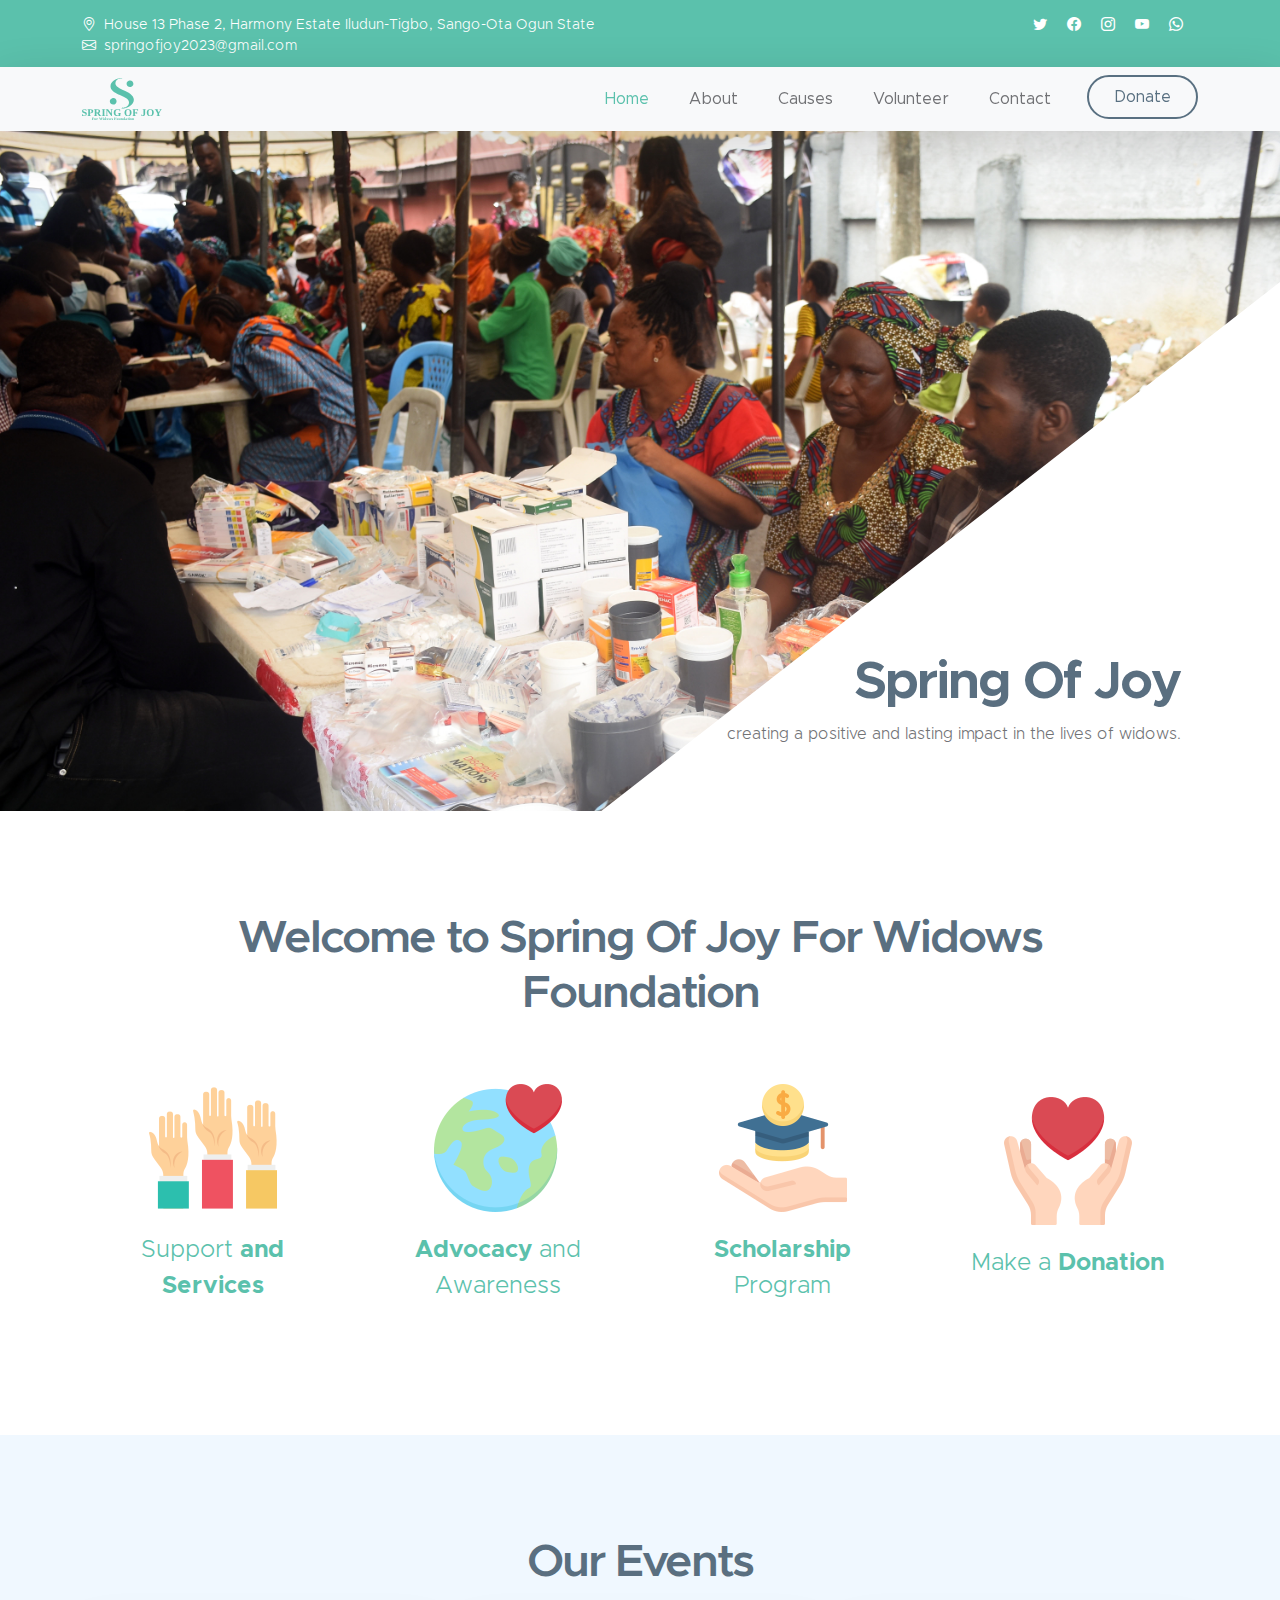
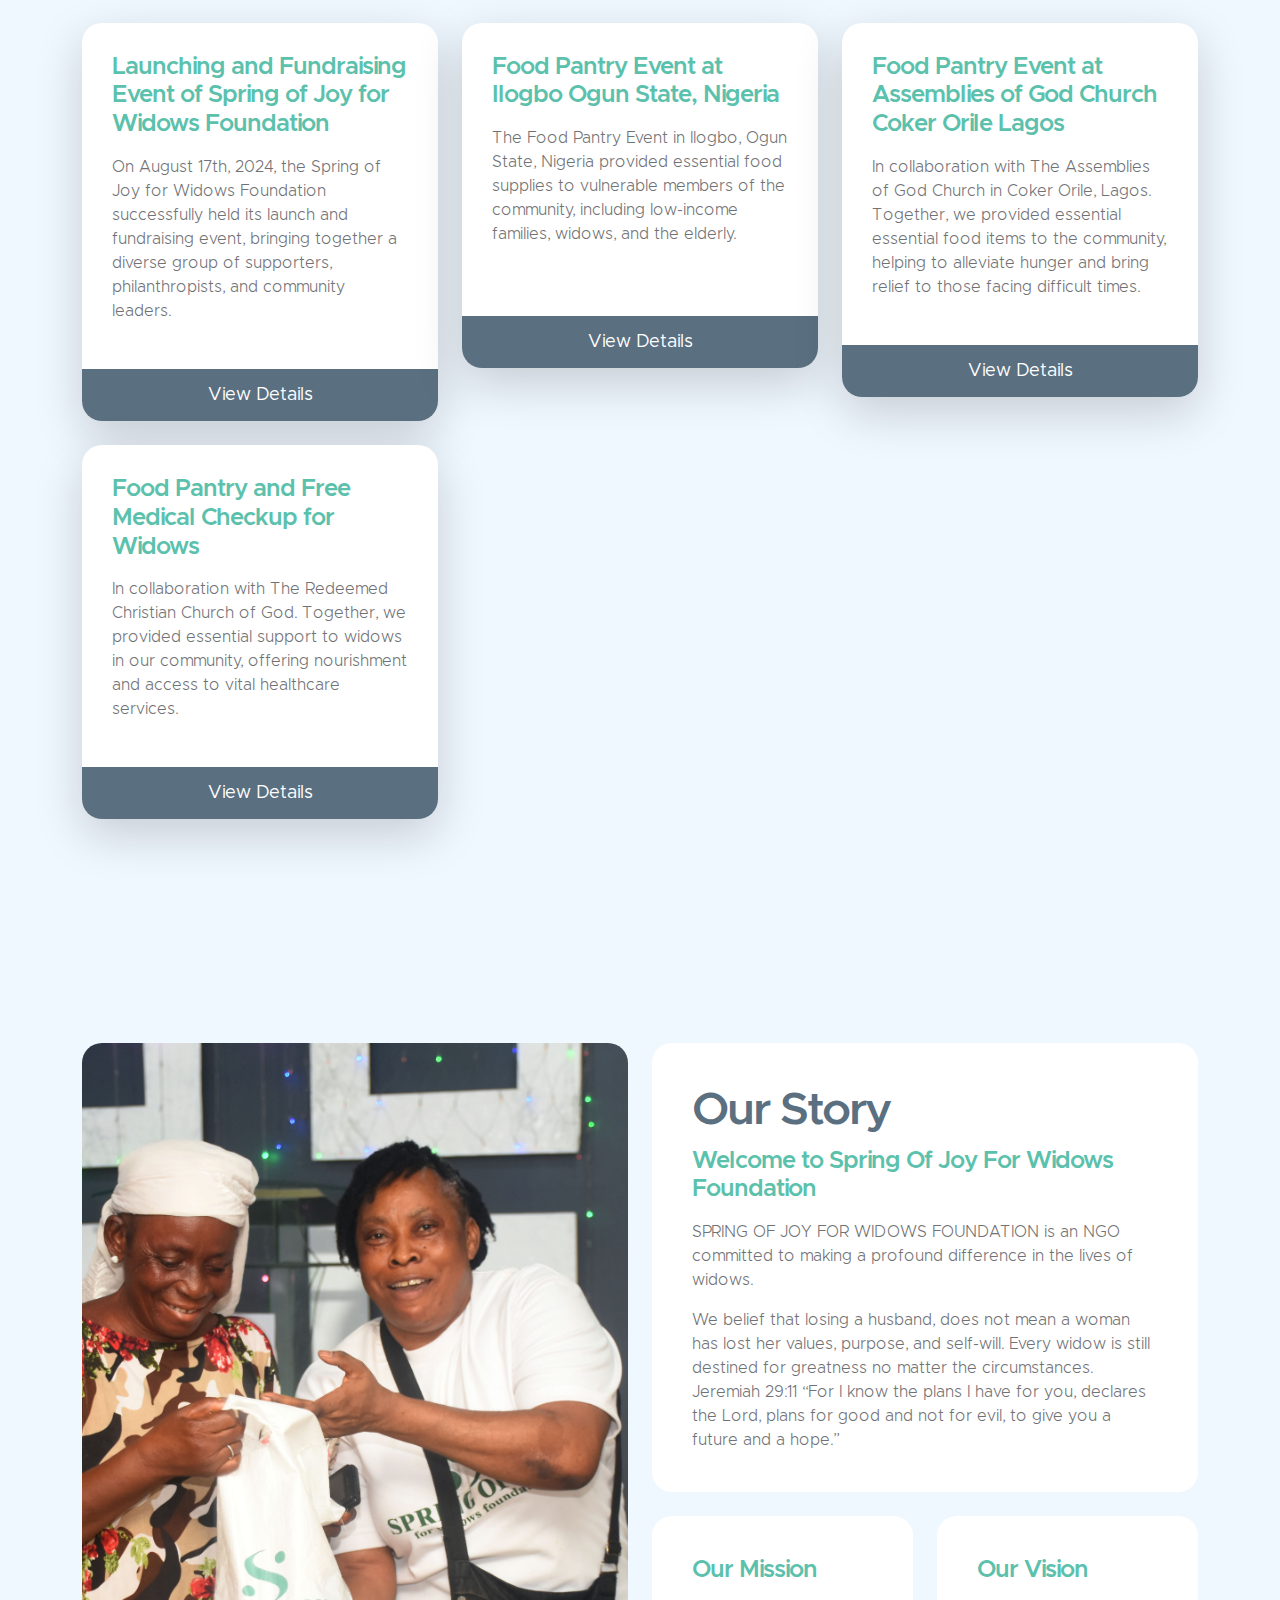
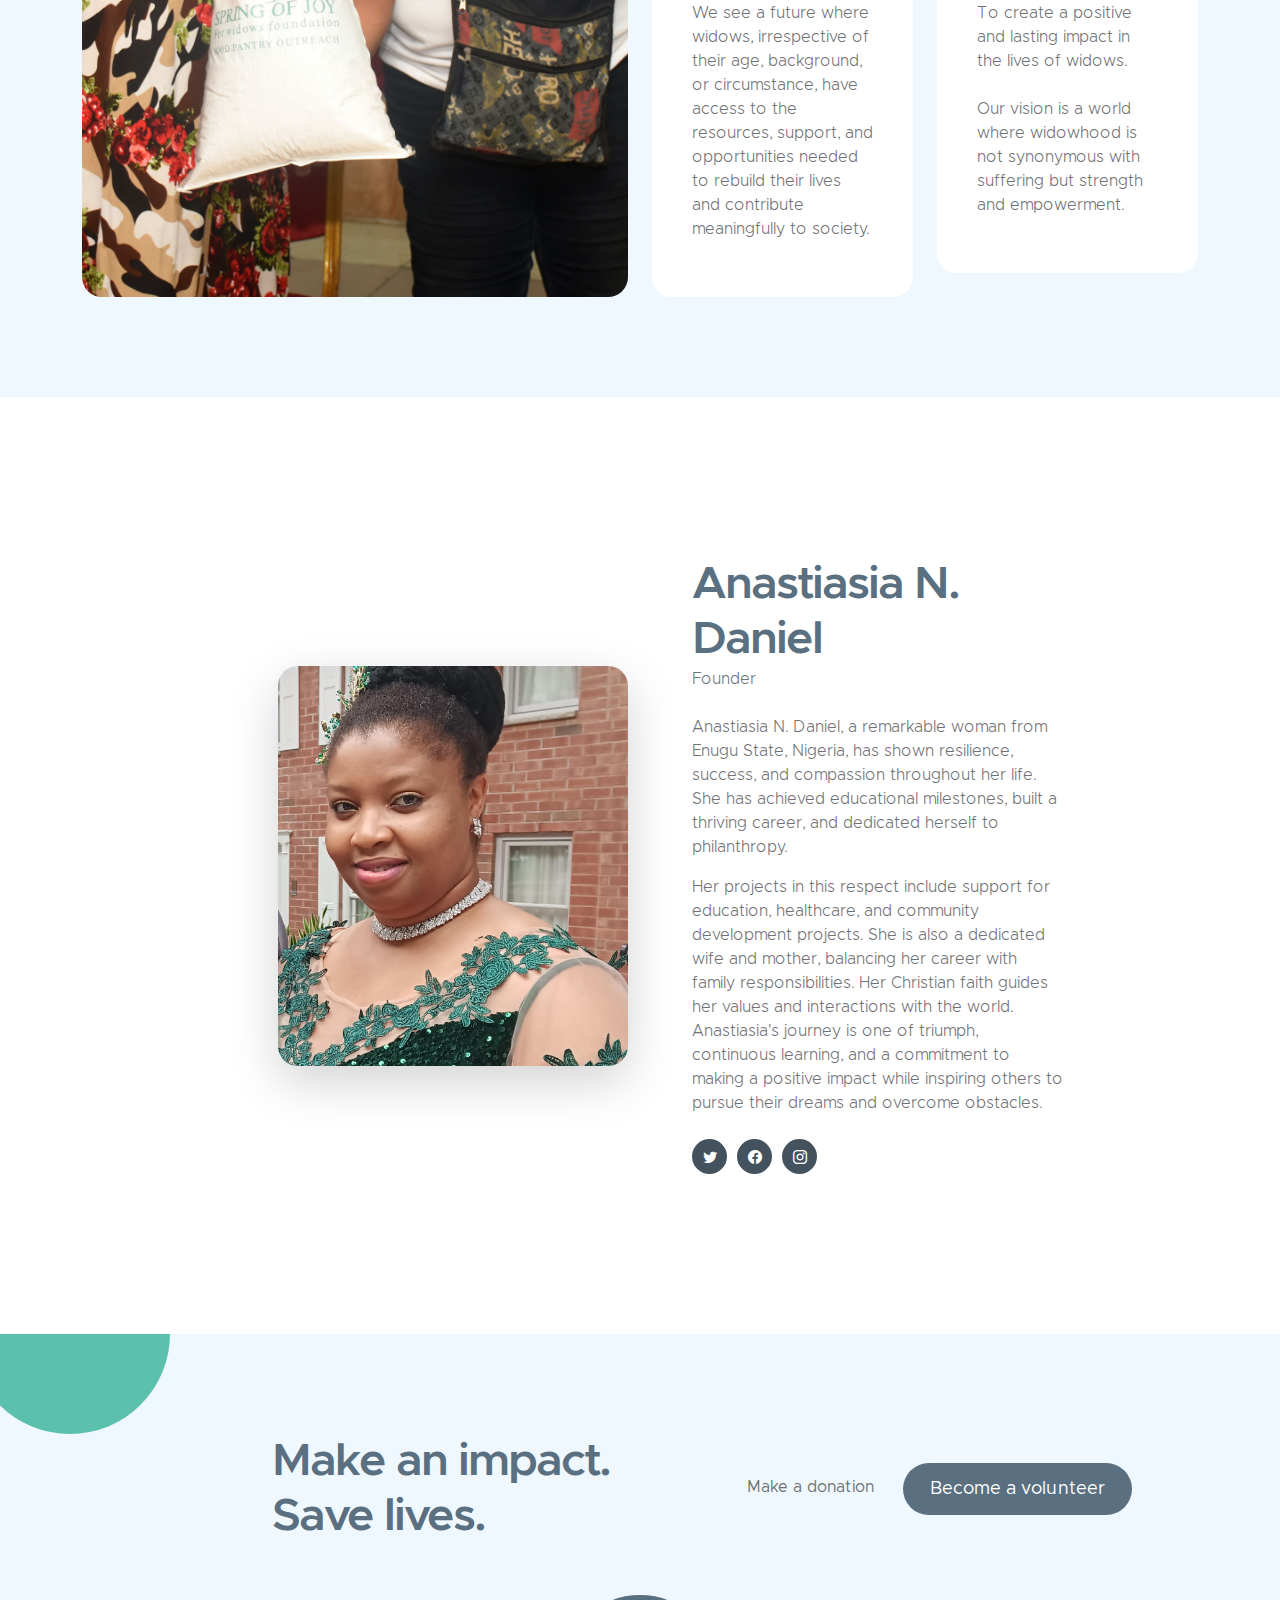
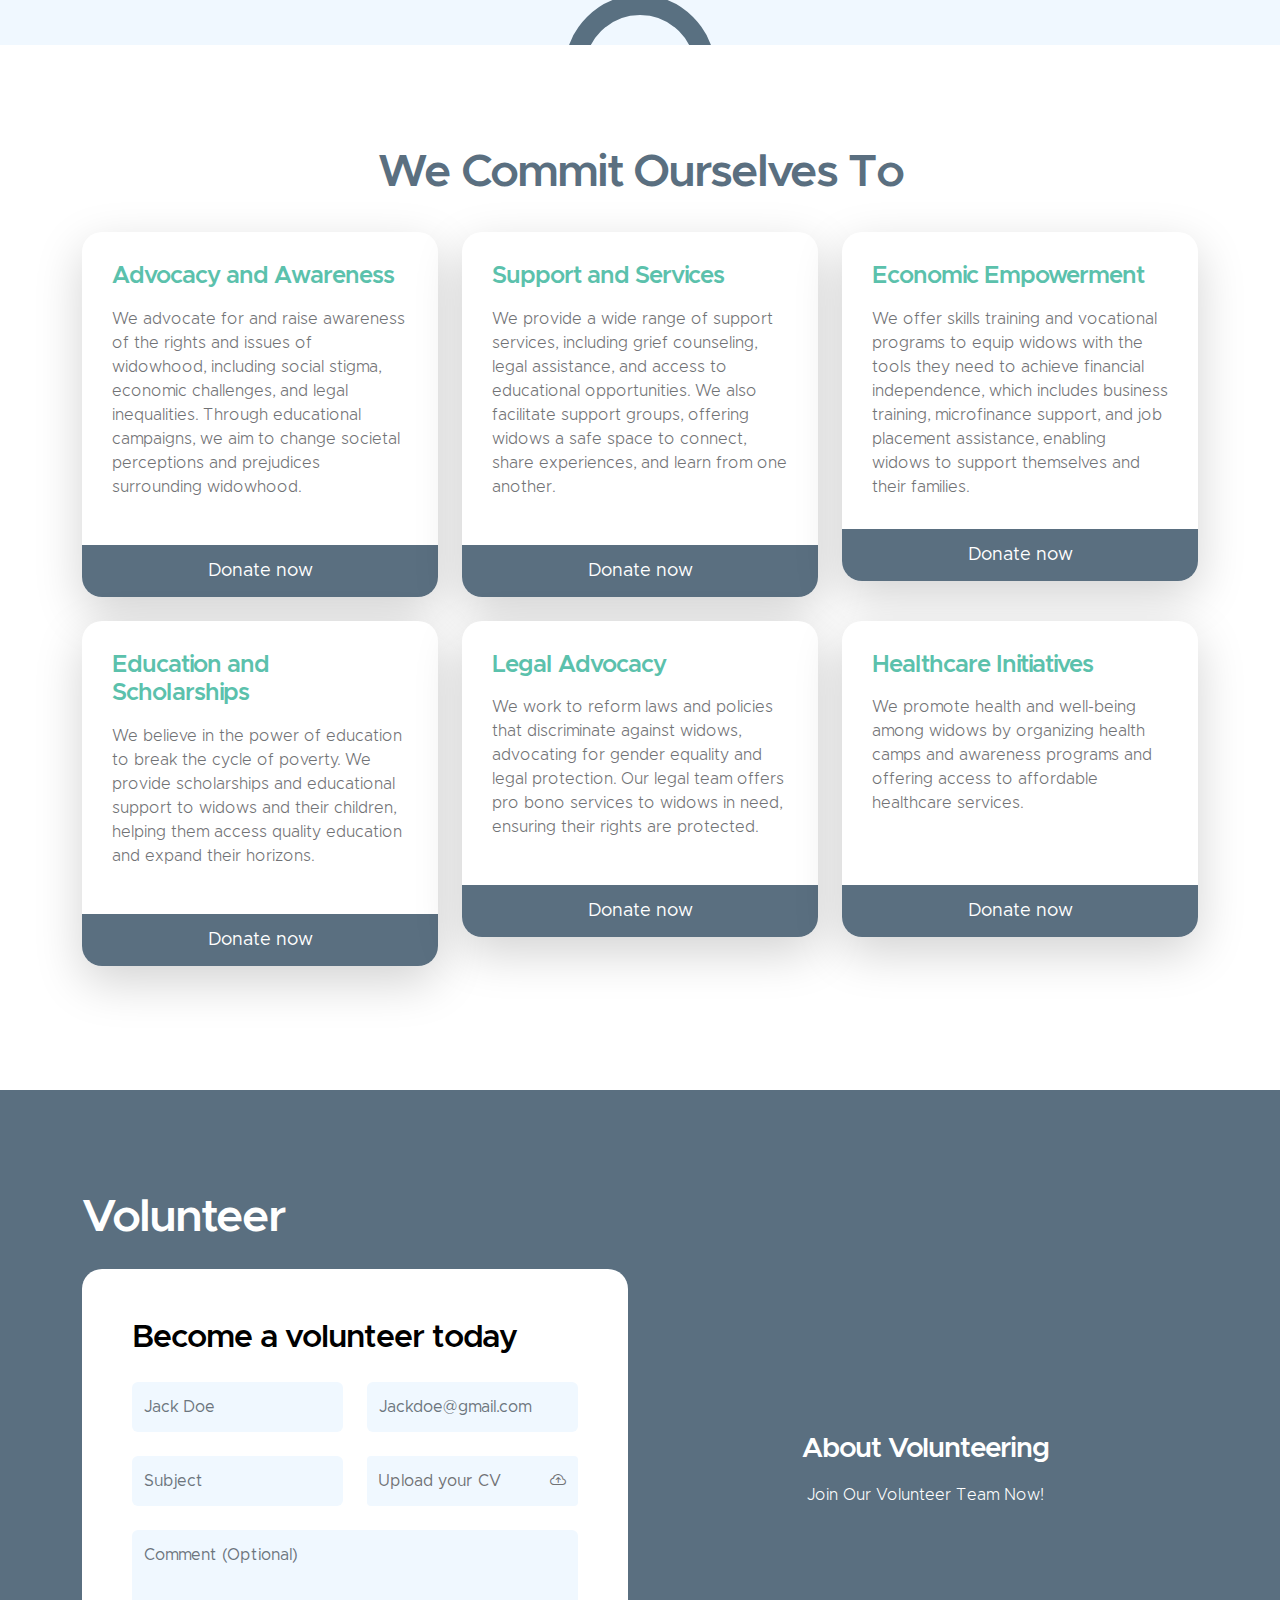
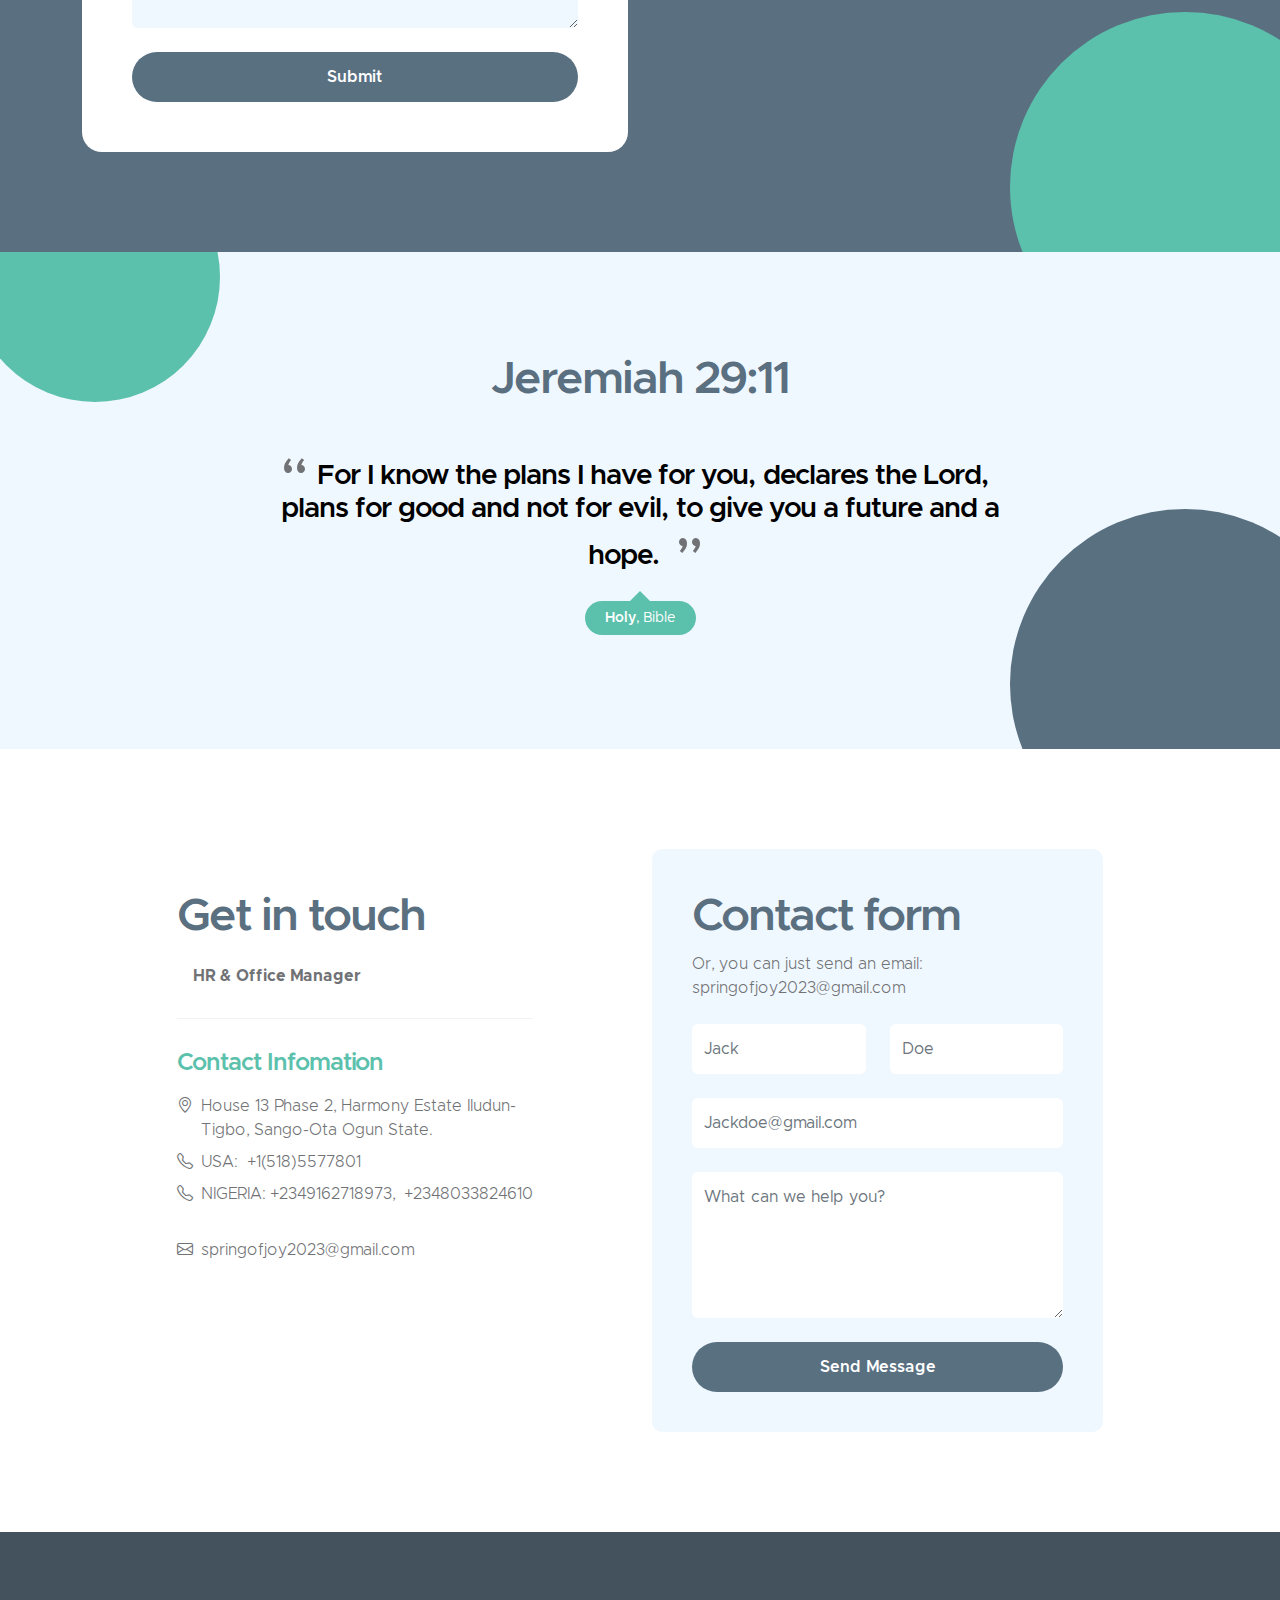
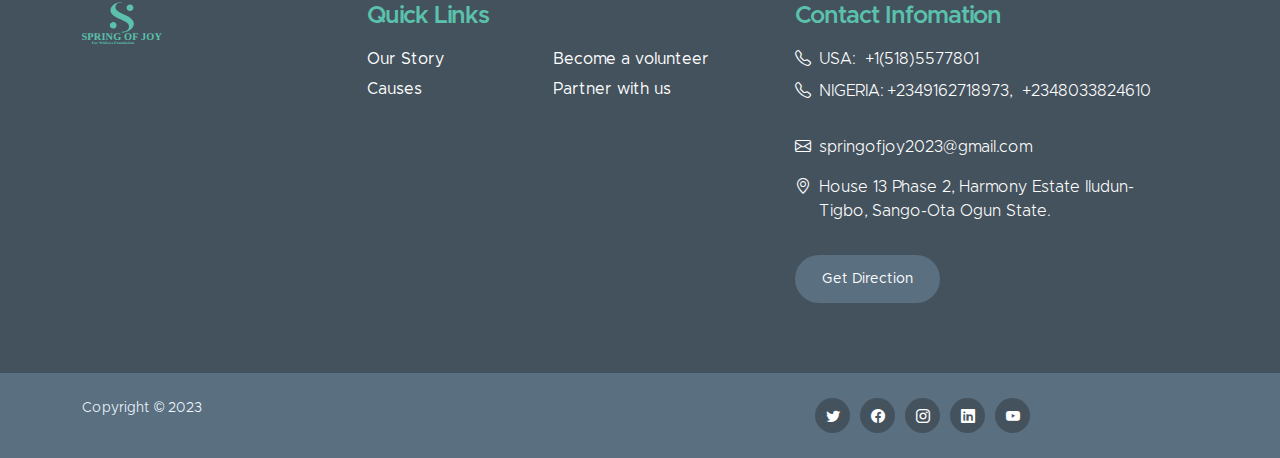
==== commit d14e7995: "new events" ====
--- a/index.html
+++ b/index.html
@@ -146,8 +146,7 @@
                                     </div>
                                 </div>
                                 <div class="carousel-item active">
-                                    <img src="./images/hero-1.JPG"
-                                        class="carousel-image img-fluid" alt="...">
+                                    <img src="./images/hero-1.JPG" class="carousel-image img-fluid" alt="...">
 
                                     <div class="carousel-caption d-flex flex-column justify-content-end">
                                         <h1>Spring Of Joy</h1>
@@ -157,8 +156,7 @@
                                 </div>
 
                                 <div class="carousel-item">
-                                    <img src="./images/group-11.JPG"
-                                        class="carousel-image img-fluid" alt="...">
+                                    <img src="./images/group-11.JPG" class="carousel-image img-fluid" alt="...">
 
                                     <div class="carousel-caption d-flex flex-column justify-content-end">
                                         <h1>Non-profit</h1>
@@ -168,8 +166,7 @@
                                 </div>
 
                                 <div class="carousel-item">
-                                    <img src="./images/group-9.JPG"
-                                        class="carousel-image img-fluid" alt="...">
+                                    <img src="./images/group-9.JPG" class="carousel-image img-fluid" alt="...">
 
                                     <div class="carousel-caption d-flex flex-column justify-content-end">
                                         <h1>Humanity</h1>
@@ -178,8 +175,7 @@
                                     </div>
                                 </div>
                                 <div class="carousel-item">
-                                    <img src="./images/next-image.jpeg"
-                                        class="carousel-image img-fluid" alt="...">
+                                    <img src="./images/next-image.jpeg" class="carousel-image img-fluid" alt="...">
 
                                     <div class="carousel-caption d-flex flex-column justify-content-end">
                                         <h1>Upcoming Event</h1>
@@ -262,7 +258,7 @@
             </div>
         </section>
 
-        <section class="section-padding section-bg" id="section_3">
+        <section class="section-padding section-bg d-none" id="section_3">
             <div class="container">
                 <div class="row">
 
@@ -297,7 +293,59 @@
                 <div class="row">
 
                     <div class="col-lg-12 col-12 text-center mb-4">
-                        <h2>Past Events</h2>
+                        <h2>Our Events</h2>
+                    </div>
+                    <div class="col-lg-4 col-md-6 col-12 mb-4 mb-lg-10">
+                        <div class="custom-block-wrap about">
+
+
+                            <div class="custom-block">
+                                <div class="custom-block-body">
+                                    <h5 class="mb-3">Launching and Fundraising Event of Spring of Joy for Widows
+                                        Foundation </h5>
+
+                                    <p>On August 17th, 2024, the Spring of Joy for Widows Foundation successfully held
+                                        its launch and fundraising event, bringing together a diverse group of
+                                        supporters, philanthropists, and community leaders.</p>
+                                </div>
+
+                                <a href="./event/launching-and-fundraising.html" class="custom-btn btn">View Details</a>
+                            </div>
+                        </div>
+                    </div>
+
+                    <div class="col-lg-4 col-md-6 col-12 mb-4 mb-lg-10">
+                        <div class="custom-block-wrap about">
+
+
+                            <div class="custom-block">
+                                <div class="custom-block-body">
+                                    <h5 class="mb-3">Food Pantry Event at Ilogbo Ogun State, Nigeria </h5>
+
+                                    <p>The Food Pantry Event in Ilogbo, Ogun State, Nigeria provided essential food supplies to vulnerable members of the community, including low-income families, widows, and the elderly.</p>
+                                </div>
+                                <br class="d-none d-md-block" />
+
+                                <a href="./event/food-pantry-illogbo.html" class="custom-btn btn">View Details</a>
+                            </div>
+                        </div>
+                    </div>
+                    <div class="col-lg-4 col-md-6 col-12 mb-4 mb-lg-10">
+                        <div class="custom-block-wrap about">
+
+
+                            <div class="custom-block">
+                                <div class="custom-block-body">
+                                    <h5 class="mb-3"> Food Pantry Event at Assemblies of God Church Coker Orile Lagos
+                                    </h5>
+
+                                    <p>In collaboration with The Assemblies of God Church in Coker Orile, Lagos. Together, we provided
+                                        essential essential food items to the community, helping to alleviate hunger and bring relief to those facing difficult times.</p>
+                                </div>
+
+                                <a href="./event/assemblies-food-pantry.html" class="custom-btn btn">View Details</a>
+                            </div>
+                        </div>
                     </div>
 
                     <div class="col-lg-4 col-md-6 col-12 mb-4 mb-lg-10">
@@ -317,6 +365,8 @@
                             </div>
                         </div>
                     </div>
+
+
                 </div>
             </div>
         </section>
@@ -331,8 +381,7 @@
                 <div class="row">
 
                     <div class="col-lg-6 col-12 mb-5 mb-lg-0">
-                        <img src="./images/sharing-1.JPG"
-                            class="custom-text-box-image img-fluid" alt="">
+                        <img src="./images/sharing-1.JPG" class="custom-text-box-image img-fluid" alt="">
                     </div>
 
                     <div class="col-lg-6 col-12">
@@ -430,8 +479,7 @@
 
                     <div class="col-lg-6 col-md-5 col-12">
                         <!-- <img src="images/owner.jpeg" class="about-image ms-lg-auto bg-light shadow-lg img-fluid" alt=""> -->
-                        <img src="images/owner.jpeg" class="about-image ms-lg-auto bg-light shadow-lg img-fluid"
-                            alt="">
+                        <img src="images/owner.jpeg" class="about-image ms-lg-auto bg-light shadow-lg img-fluid" alt="">
 
                     </div>
 
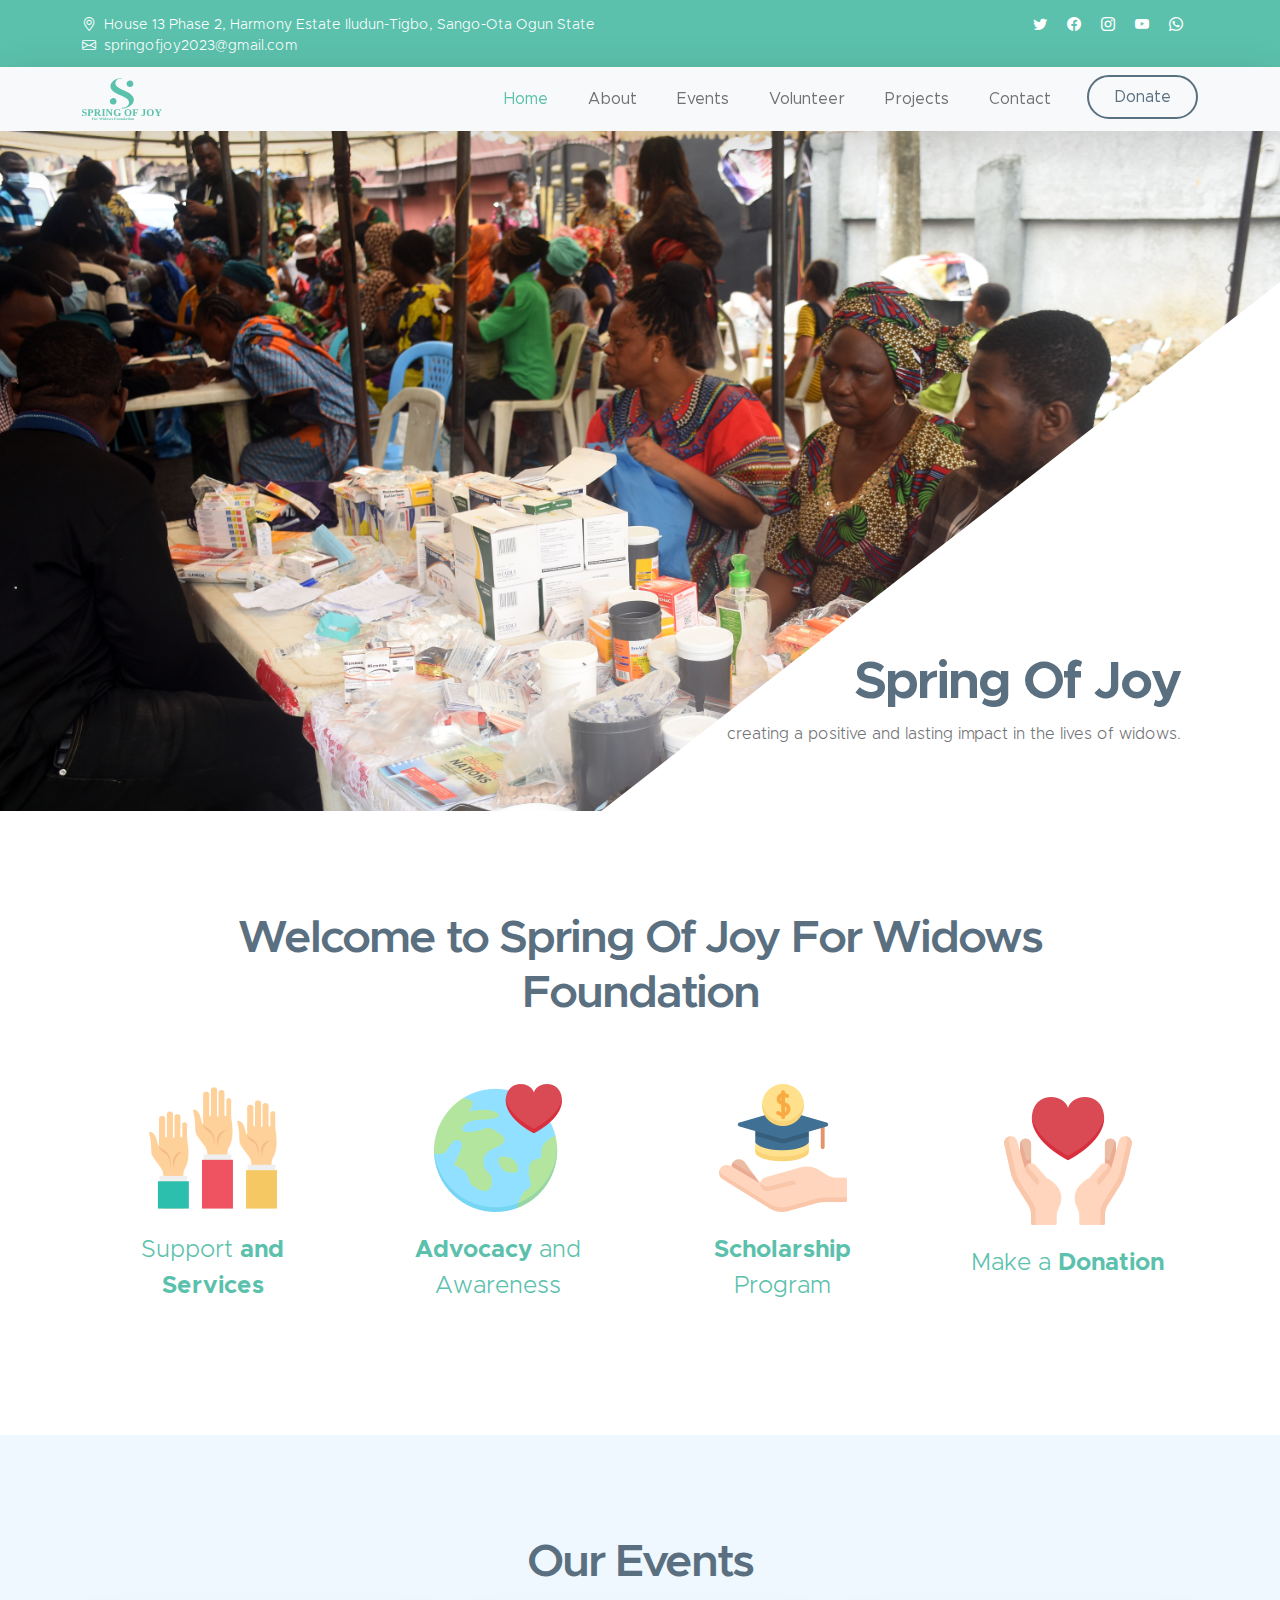
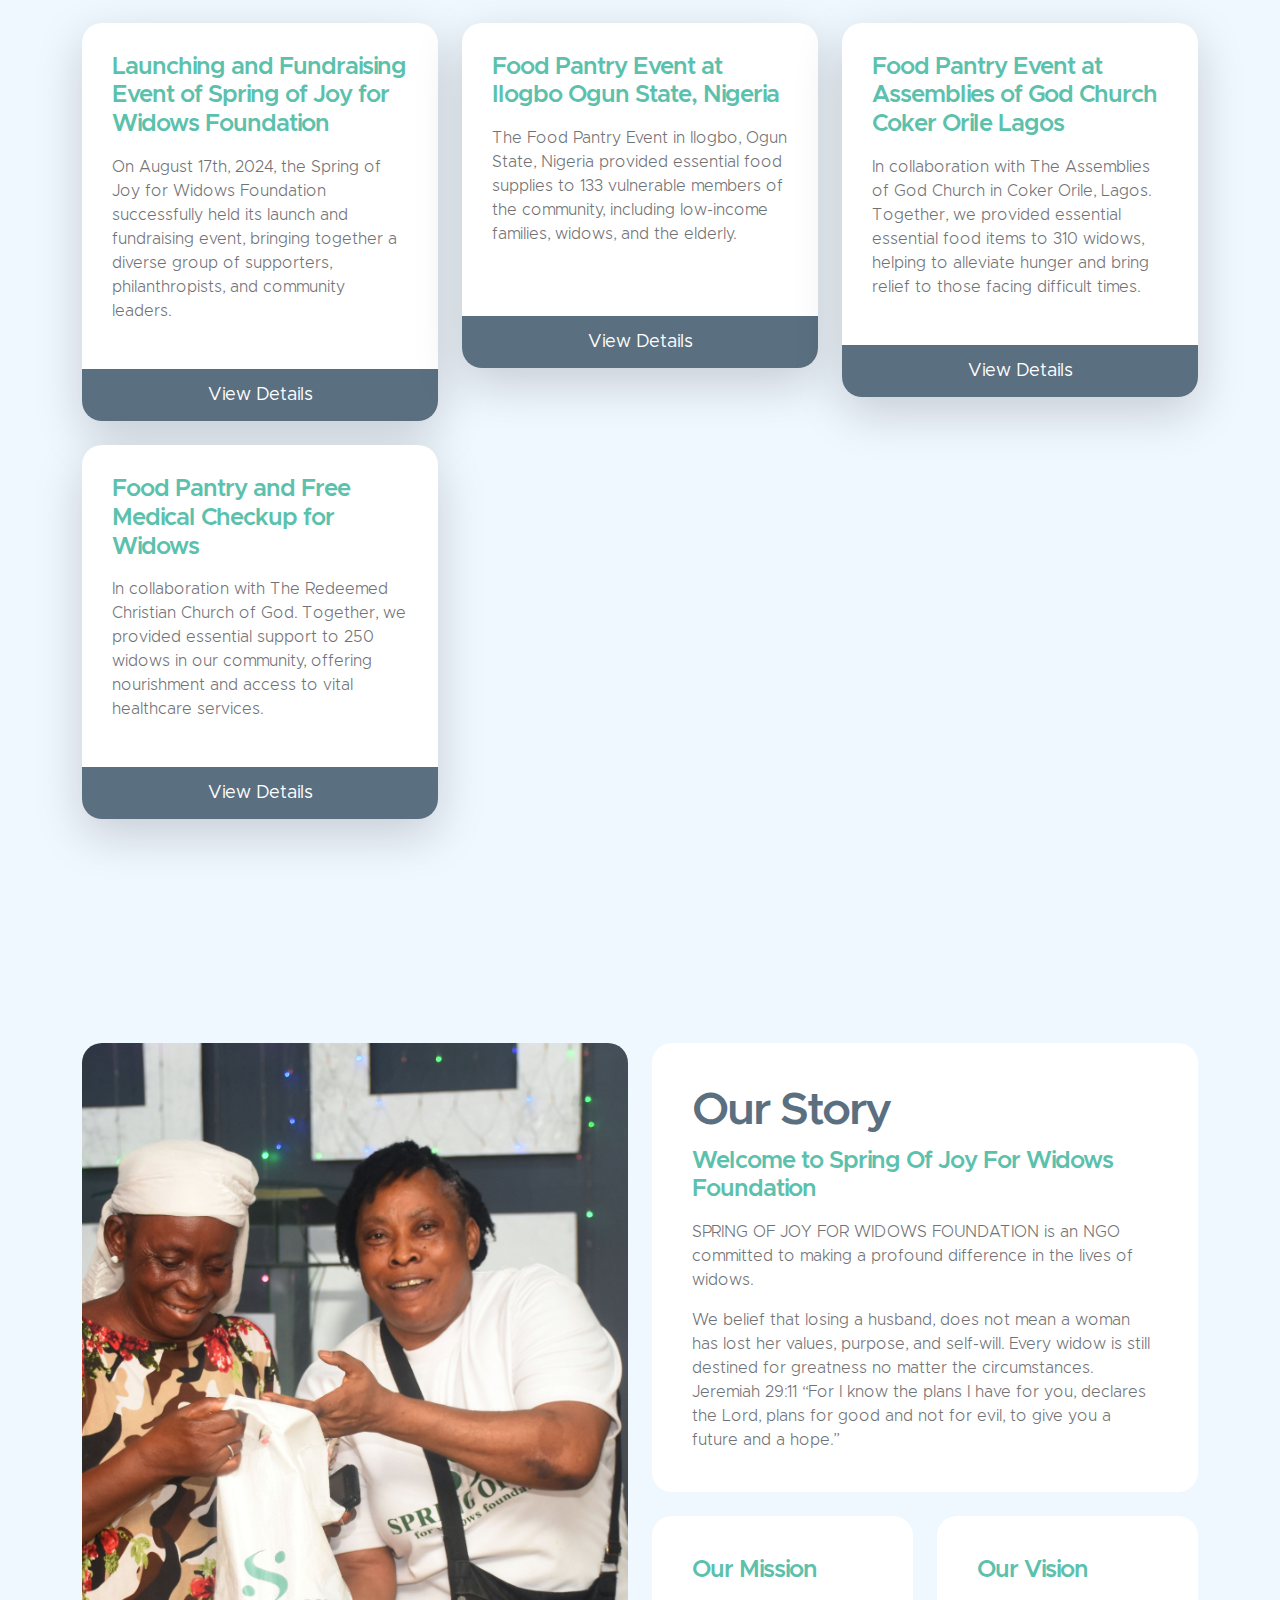
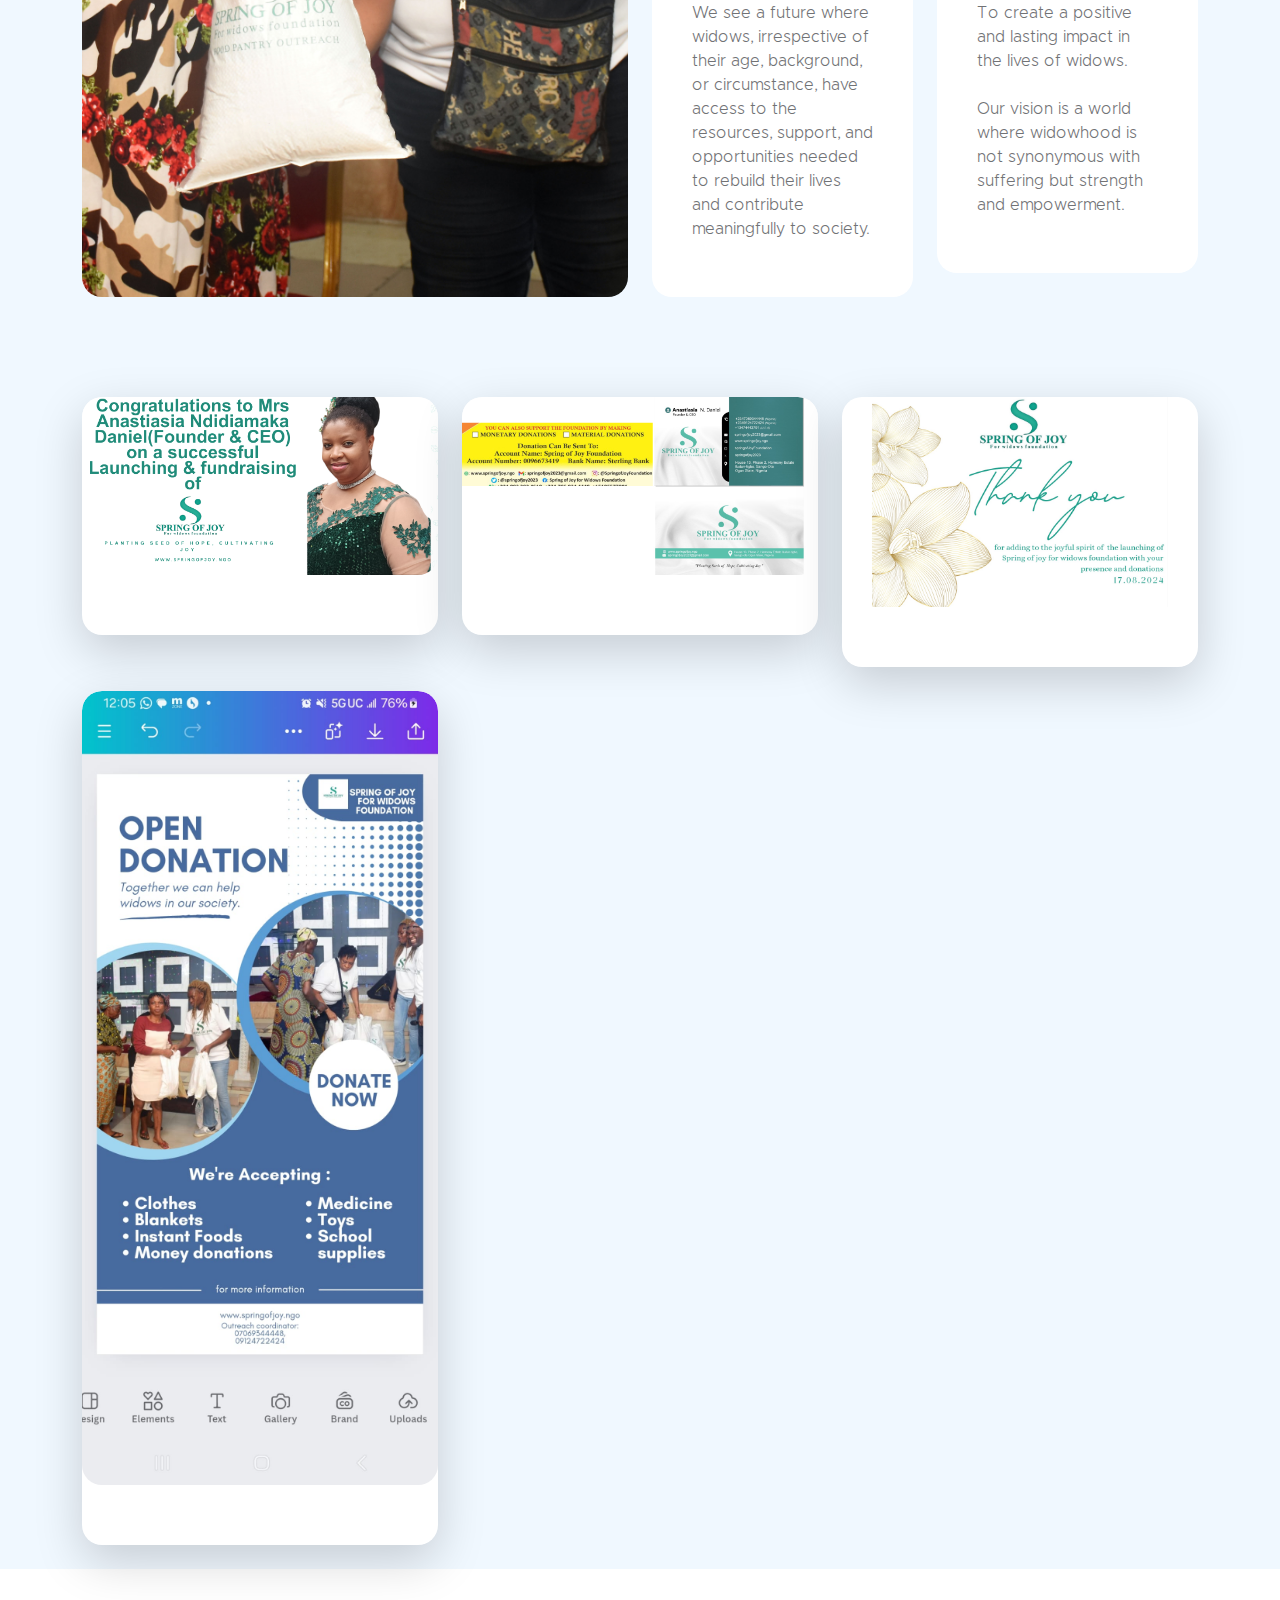
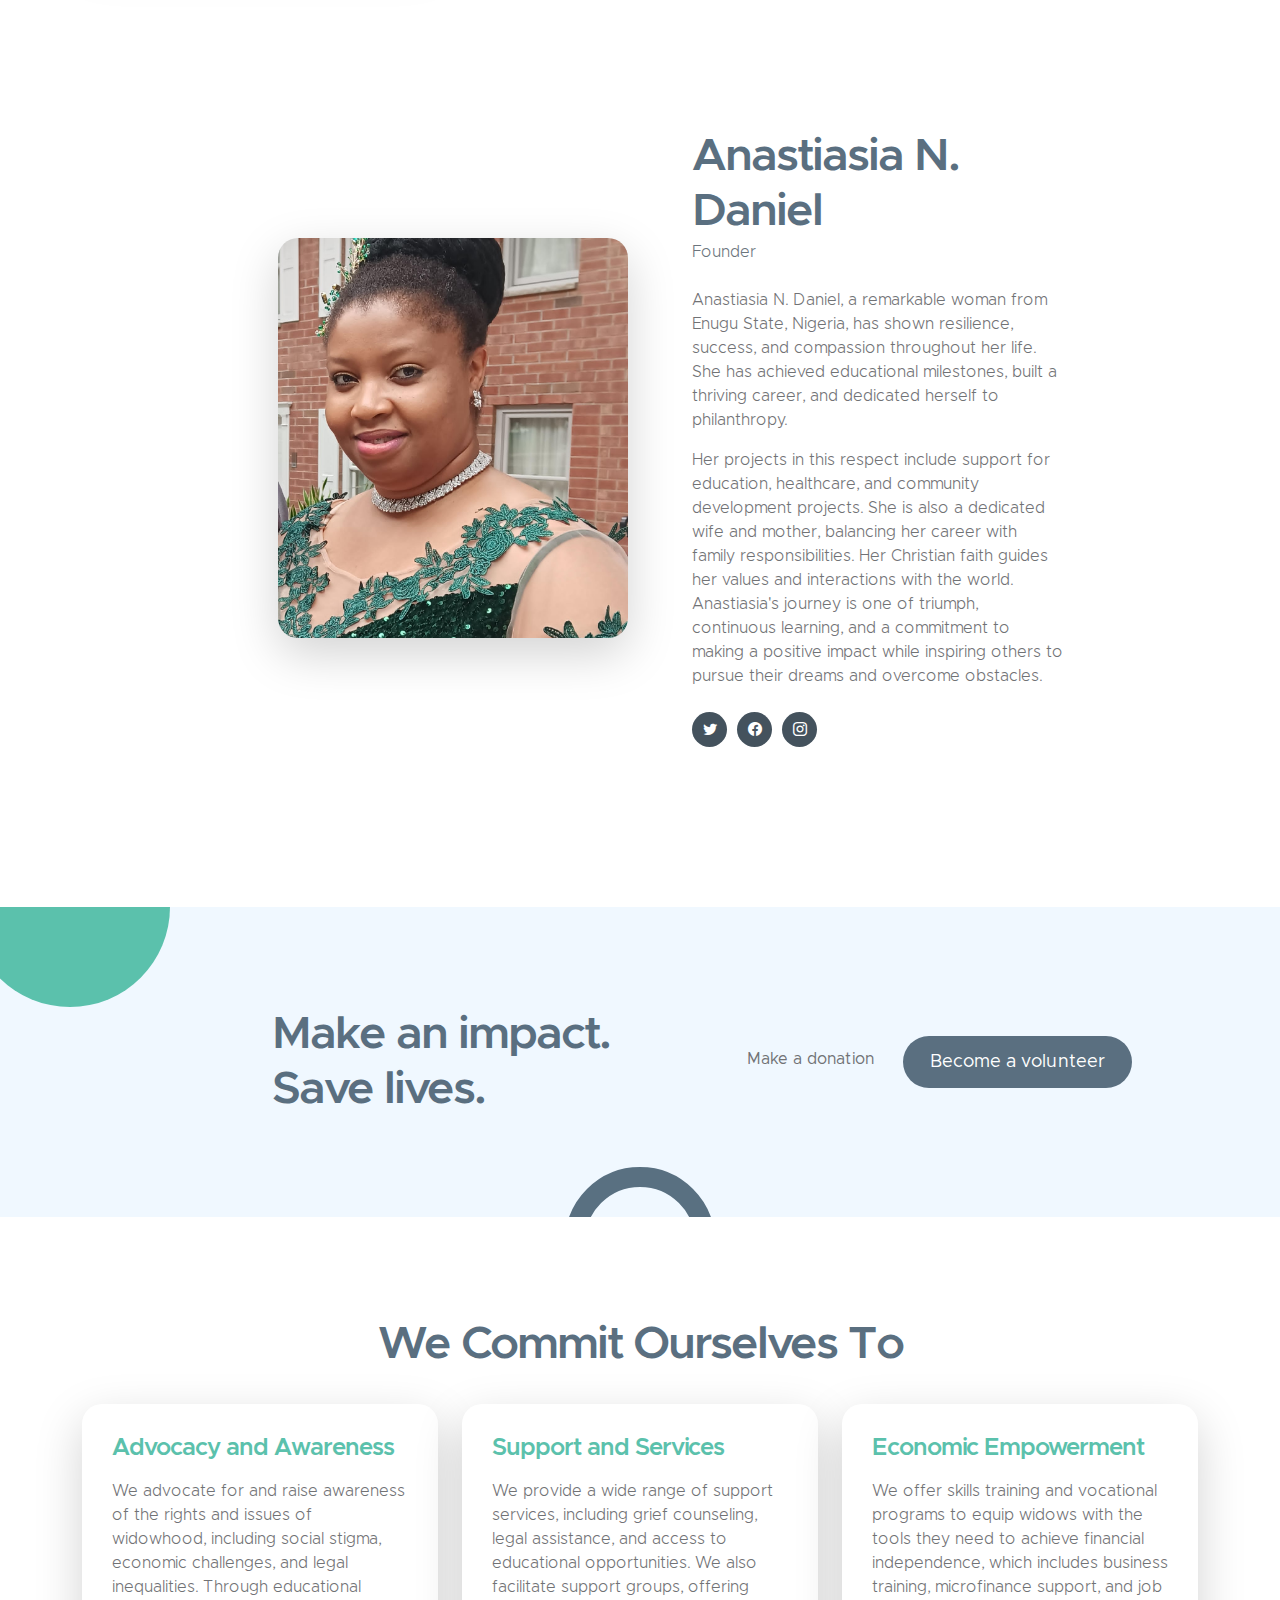
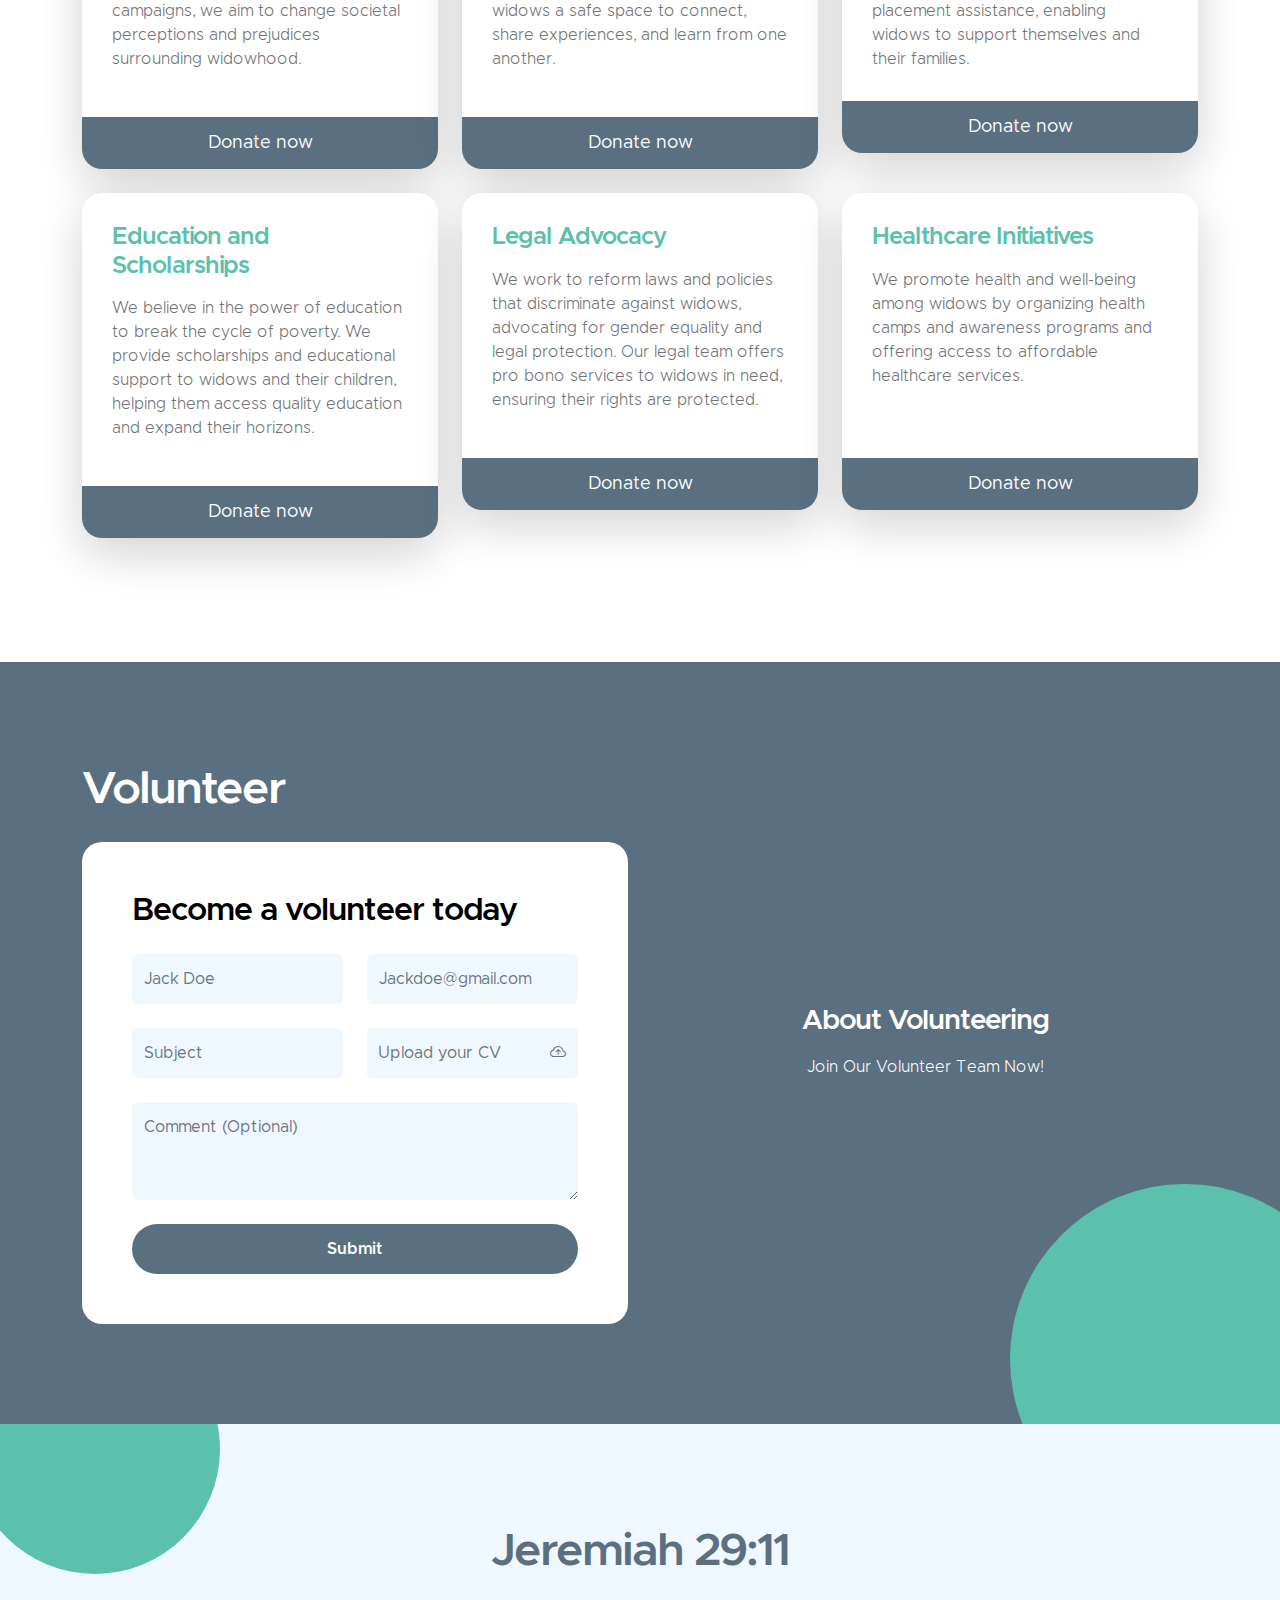
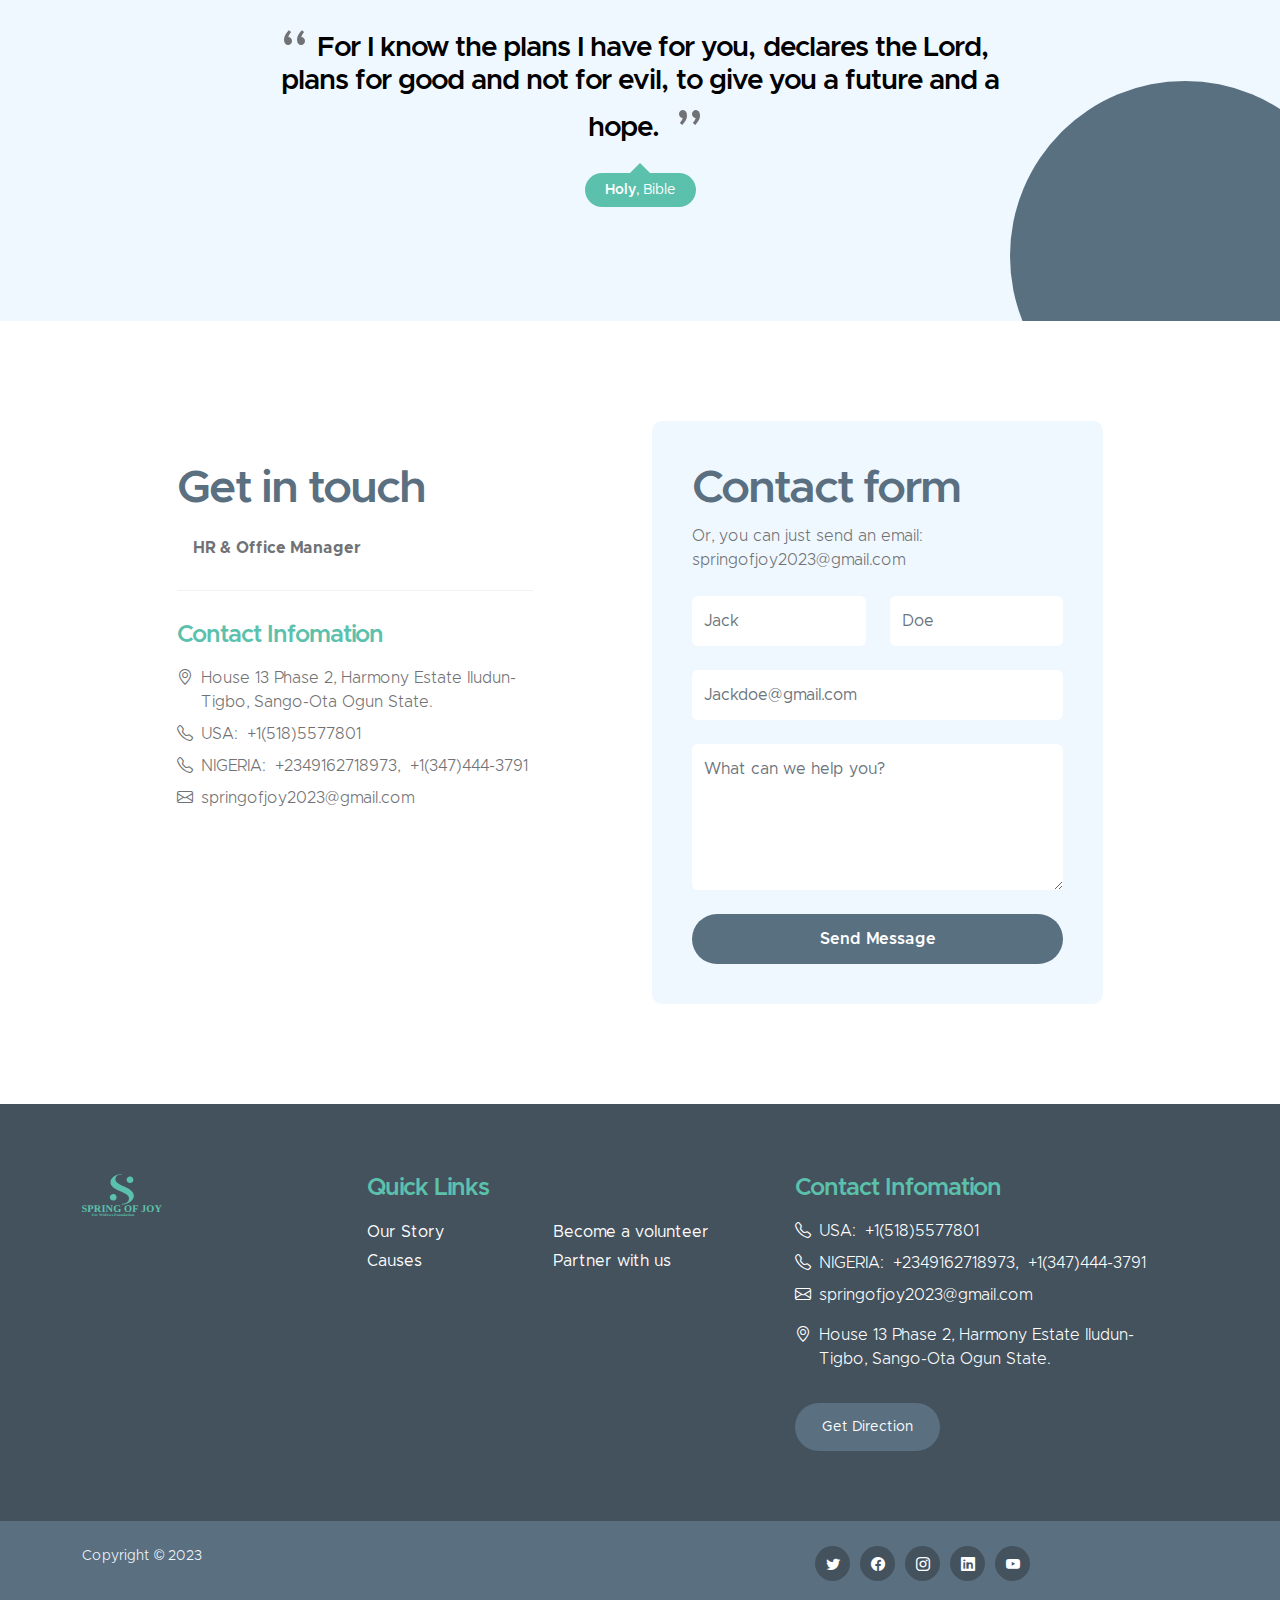
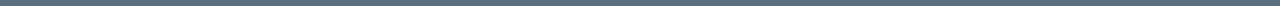
==== commit dd148d86: "new events" ====
--- a/index.html
+++ b/index.html
@@ -95,8 +95,9 @@
                         <a class="nav-link click-scroll" href="#section_2">About</a>
                     </li>
 
+
                     <li class="nav-item">
-                        <a class="nav-link click-scroll" href="#section_3">Causes</a>
+                        <a class="nav-link click-scroll" href="#section_3">Events</a>
                     </li>
 
                     <li class="nav-item">
@@ -114,6 +115,9 @@
                             <li><a class="dropdown-item" href="news-detail.html">News Detail</a></li>
                         </ul>
                     </li> -->
+                    <li class="nav-item">
+                        <a class="nav-link click-scroll" href="./projects/index.html">Projects</a>
+                    </li>
 
                     <li class="nav-item">
                         <a class="nav-link click-scroll" href="#section_6">Contact</a>
@@ -178,9 +182,9 @@
                                     <img src="./images/next-image.jpeg" class="carousel-image img-fluid" alt="...">
 
                                     <div class="carousel-caption d-flex flex-column justify-content-end">
-                                        <h1>Upcoming Event</h1>
-
-                                        <p>Launching & Fund Raising Ceremony</p>
+                                        <h1>Fund Raising <br /> Ceremony</h1>
+
+                                        <p>Launch & Fund Raising Ceremony August 17th, 2024.</p>
                                     </div>
                                 </div>
                             </div>
@@ -258,36 +262,6 @@
             </div>
         </section>
 
-        <section class="section-padding section-bg d-none" id="section_3">
-            <div class="container">
-                <div class="row">
-
-                    <div class="col-lg-12 col-12 text-center mb-4">
-                        <h2>Upcoming Events</h2>
-                    </div>
-
-                    <div class="col-lg-4 col-md-6 col-12 mb-4 mb-lg-10">
-                        <div class="custom-block-wrap about">
-
-
-                            <div class="custom-block">
-                                <img src="./images/next-image.jpeg" class="custom-text-box-image img-fluid" alt=""
-                                    style="width: 100%; height: 100%; object-fit: cover;" />
-                                <div class="custom-block-body">
-                                    <h5 class="mb-3">Launching & Fund Raising Ceremony</h5>
-
-                                    <!-- <p>In collaboration with The Redeemed Christian Church of God. Together, we provided
-                                        essential support to widows in our community, offering nourishment and access to
-                                        vital healthcare services.</p> -->
-                                </div>
-
-                                <!-- <a href="./event/food-pantry.html" class="custom-btn btn">View Details</a> -->
-                            </div>
-                        </div>
-                    </div>
-                </div>
-            </div>
-        </section>
         <section class="section-padding section-bg" id="section_3">
             <div class="container">
                 <div class="row">
@@ -322,7 +296,9 @@
                                 <div class="custom-block-body">
                                     <h5 class="mb-3">Food Pantry Event at Ilogbo Ogun State, Nigeria </h5>
 
-                                    <p>The Food Pantry Event in Ilogbo, Ogun State, Nigeria provided essential food supplies to vulnerable members of the community, including low-income families, widows, and the elderly.</p>
+                                    <p>The Food Pantry Event in Ilogbo, Ogun State, Nigeria provided essential food
+                                        supplies to 133 vulnerable members of the community, including low-income
+                                        families, widows, and the elderly.</p>
                                 </div>
                                 <br class="d-none d-md-block" />
 
@@ -339,8 +315,10 @@
                                     <h5 class="mb-3"> Food Pantry Event at Assemblies of God Church Coker Orile Lagos
                                     </h5>
 
-                                    <p>In collaboration with The Assemblies of God Church in Coker Orile, Lagos. Together, we provided
-                                        essential essential food items to the community, helping to alleviate hunger and bring relief to those facing difficult times.</p>
+                                    <p>In collaboration with The Assemblies of God Church in Coker Orile, Lagos.
+                                        Together, we provided
+                                        essential essential food items to 310 widows, helping to alleviate hunger and
+                                        bring relief to those facing difficult times.</p>
                                 </div>
 
                                 <a href="./event/assemblies-food-pantry.html" class="custom-btn btn">View Details</a>
@@ -357,7 +335,8 @@
                                     <h5 class="mb-3">Food Pantry and Free Medical Checkup for Widows</h5>
 
                                     <p>In collaboration with The Redeemed Christian Church of God. Together, we provided
-                                        essential support to widows in our community, offering nourishment and access to
+                                        essential support to 250 widows in our community, offering nourishment and
+                                        access to
                                         vital healthcare services.</p>
                                 </div>
 
@@ -473,6 +452,92 @@
         </section>
 
 
+        <section class="sectiondding section-bg" id="section_3">
+            <div class="container">
+                <div class="row">
+
+
+                    <div class="col-lg-4 col-md-6 col-12 mb-4 mb-lg-10">
+                        <div class="custom-block-wrap about">
+
+
+                            <div class="custom-block">
+                                <img src="./images/congrats.jpeg" class="custom-text-box-image img-fluid" alt=""
+                                    style="width: 100%; height: 100%; object-fit: contain;" />
+                                <div class="custom-block-body">
+                                    <!-- <h5 class="mb-3">Launching & Fund Raising Ceremony</h5> -->
+
+                                    <!-- <p>In collaboration with The Redeemed Christian Church of God. Together, we provided
+                                        essential support to widows in our community, offering nourishment and access to
+                                        vital healthcare services.</p> -->
+                                </div>
+
+                                <!-- <a href="./event/food-pantry.html" class="custom-btn btn">View Details</a> -->
+                            </div>
+                        </div>
+                    </div>
+                    <div class="col-lg-4 col-md-6 col-12 mb-4 mb-lg-10">
+                        <div class="custom-block-wrap about">
+
+
+                            <div class="custom-block">
+                                <img src="./images/donate.jpeg" class="custom-text-box-image img-fluid" alt=""
+                                    style="width: 100%; height: 100%; object-fit: contain;" />
+                                <div class="custom-block-body">
+                                    <!-- <h5 class="mb-3">Launching & Fund Raising Ceremony</h5> -->
+
+                                    <!-- <p>In collaboration with The Redeemed Christian Church of God. Together, we provided
+                                        essential support to widows in our community, offering nourishment and access to
+                                        vital healthcare services.</p> -->
+                                </div>
+
+                                <!-- <a href="./event/food-pantry.html" class="custom-btn btn">View Details</a> -->
+                            </div>
+                        </div>
+                    </div>
+                    <div class="col-lg-4 col-md-6 col-12 mb-4 mb-lg-10">
+                        <div class="custom-block-wrap about">
+
+
+                            <div class="custom-block">
+                                <img src="./images/thank-you.jpeg" class="custom-text-box-image img-fluid" alt=""
+                                    style="width: 100%; height: 210px; object-fit: contain;" />
+                                <div class="custom-block-body">
+                                    <!-- <h5 class="mb-3">Launching & Fund Raising Ceremony</h5> -->
+
+                                    <!-- <p>In collaboration with The Redeemed Christian Church of God. Together, we provided
+                                        essential support to widows in our community, offering nourishment and access to
+                                        vital healthcare services.</p> -->
+                                </div>
+
+                                <!-- <a href="./event/food-pantry.html" class="custom-btn btn">View Details</a> -->
+                            </div>
+                        </div>
+                    </div>
+                    <div class="col-lg-4 col-md-6 col-12 mb-4 mb-lg-10">
+                        <div class="custom-block-wrap about">
+
+
+                            <div class="custom-block">
+                                <img src="./images/donation.jpeg" class="custom-text-box-image img-fluid" alt=""
+                                    style="width: 100%; height: 100%; object-fit: cover;" />
+                                <div class="custom-block-body">
+                                    <!-- <h5 class="mb-3">Launching & Fund Raising Ceremony</h5> -->
+
+                                    <!-- <p>In collaboration with The Redeemed Christian Church of God. Together, we provided
+                                        essential support to widows in our community, offering nourishment and access to
+                                        vital healthcare services.</p> -->
+                                </div>
+
+                                <!-- <a href="./event/food-pantry.html" class="custom-btn btn">View Details</a> -->
+                            </div>
+                        </div>
+                    </div>
+                </div>
+            </div>
+        </section>
+
+
         <section class="about-section section-padding">
             <div class="container">
                 <div class="row align-items-center">
@@ -791,8 +856,8 @@
                                     <a href="tel: +2349162718973">
                                         +2349162718973
                                     </a>, &nbsp;
-                                    <a href="tel: +2348033824610">
-                                        +2348033824610
+                                    <a href="tel: +1(347)444-3791">
+                                        +1(347)444-3791
                                     </a>
                                 </p>
 
@@ -881,8 +946,8 @@
                             +2349162718973
                         </a>,
                         &nbsp;
-                        <a href="tel: +2348033824610" class="site-footer-link">
-                            +2348033824610
+                        <a href="tel: +1(347)444-3791" class="site-footer-link">
+                            +1(347)444-3791
                         </a>
                     </p>
 
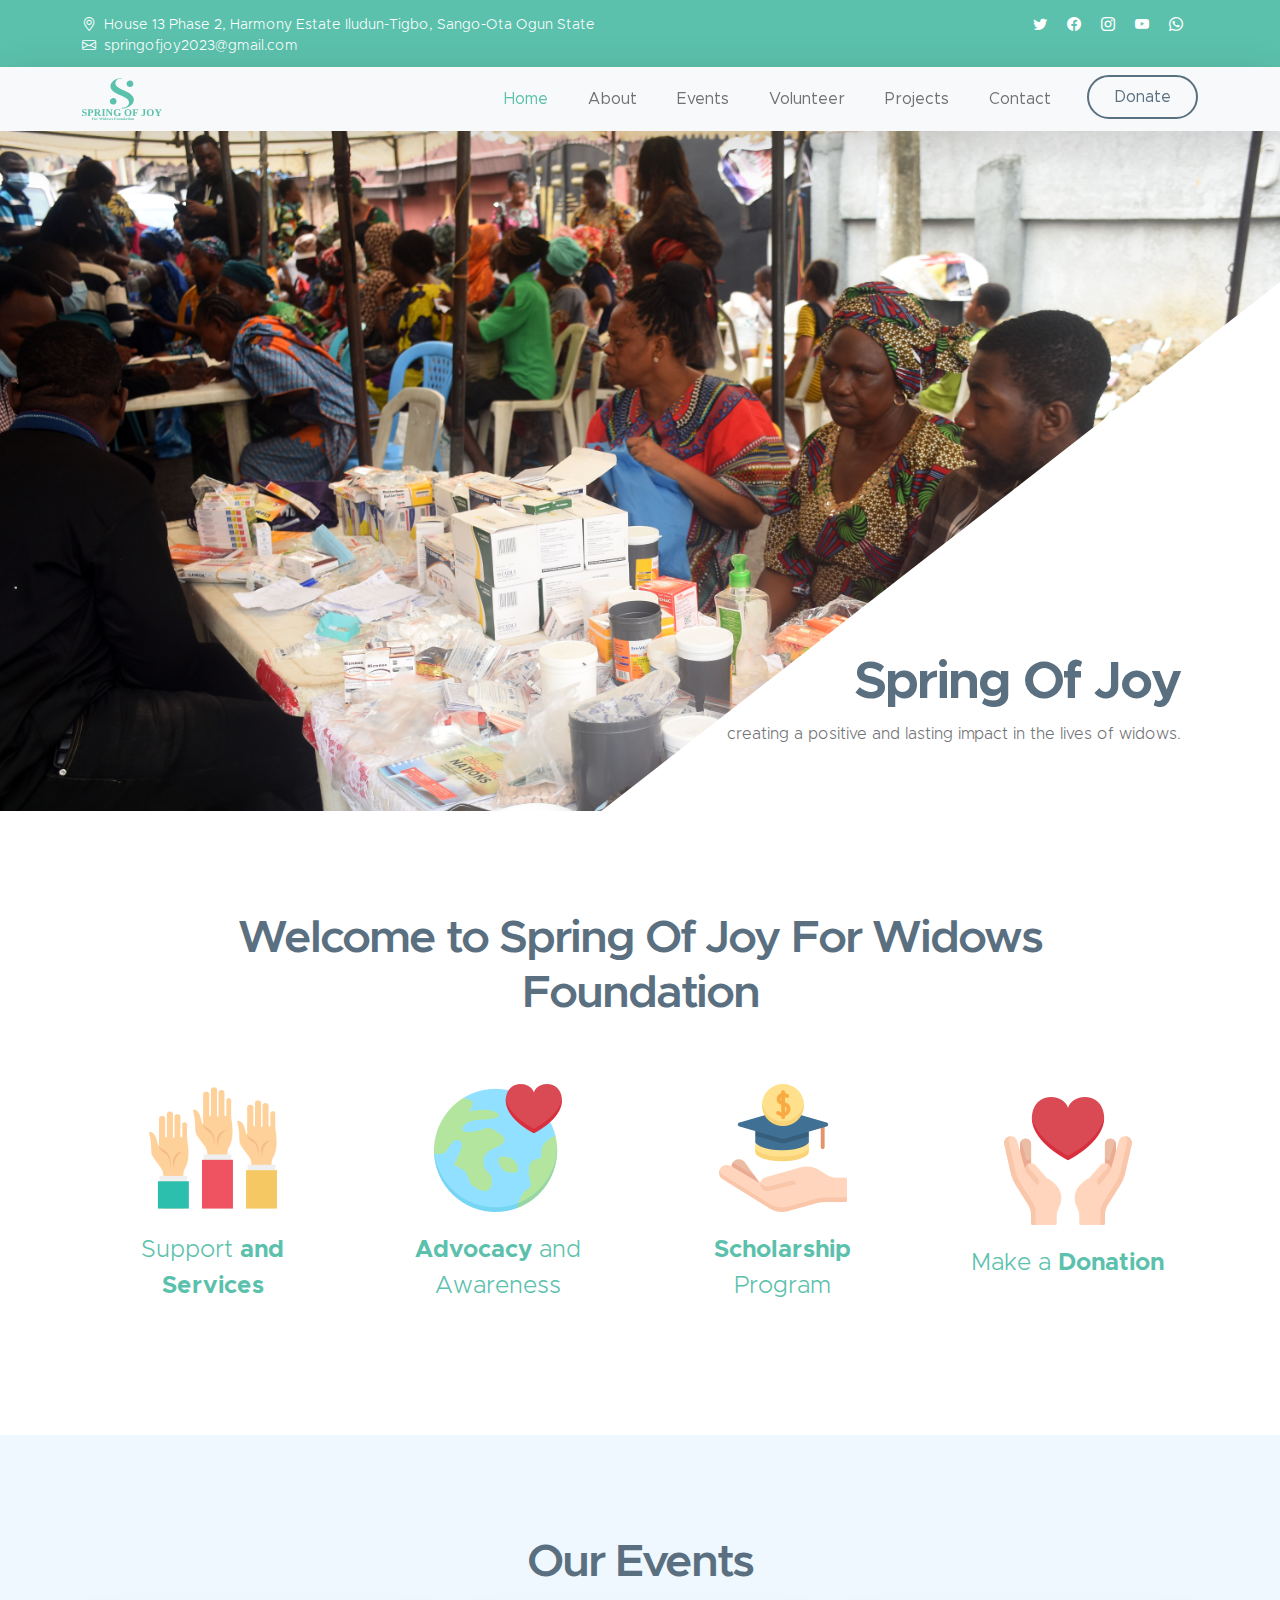
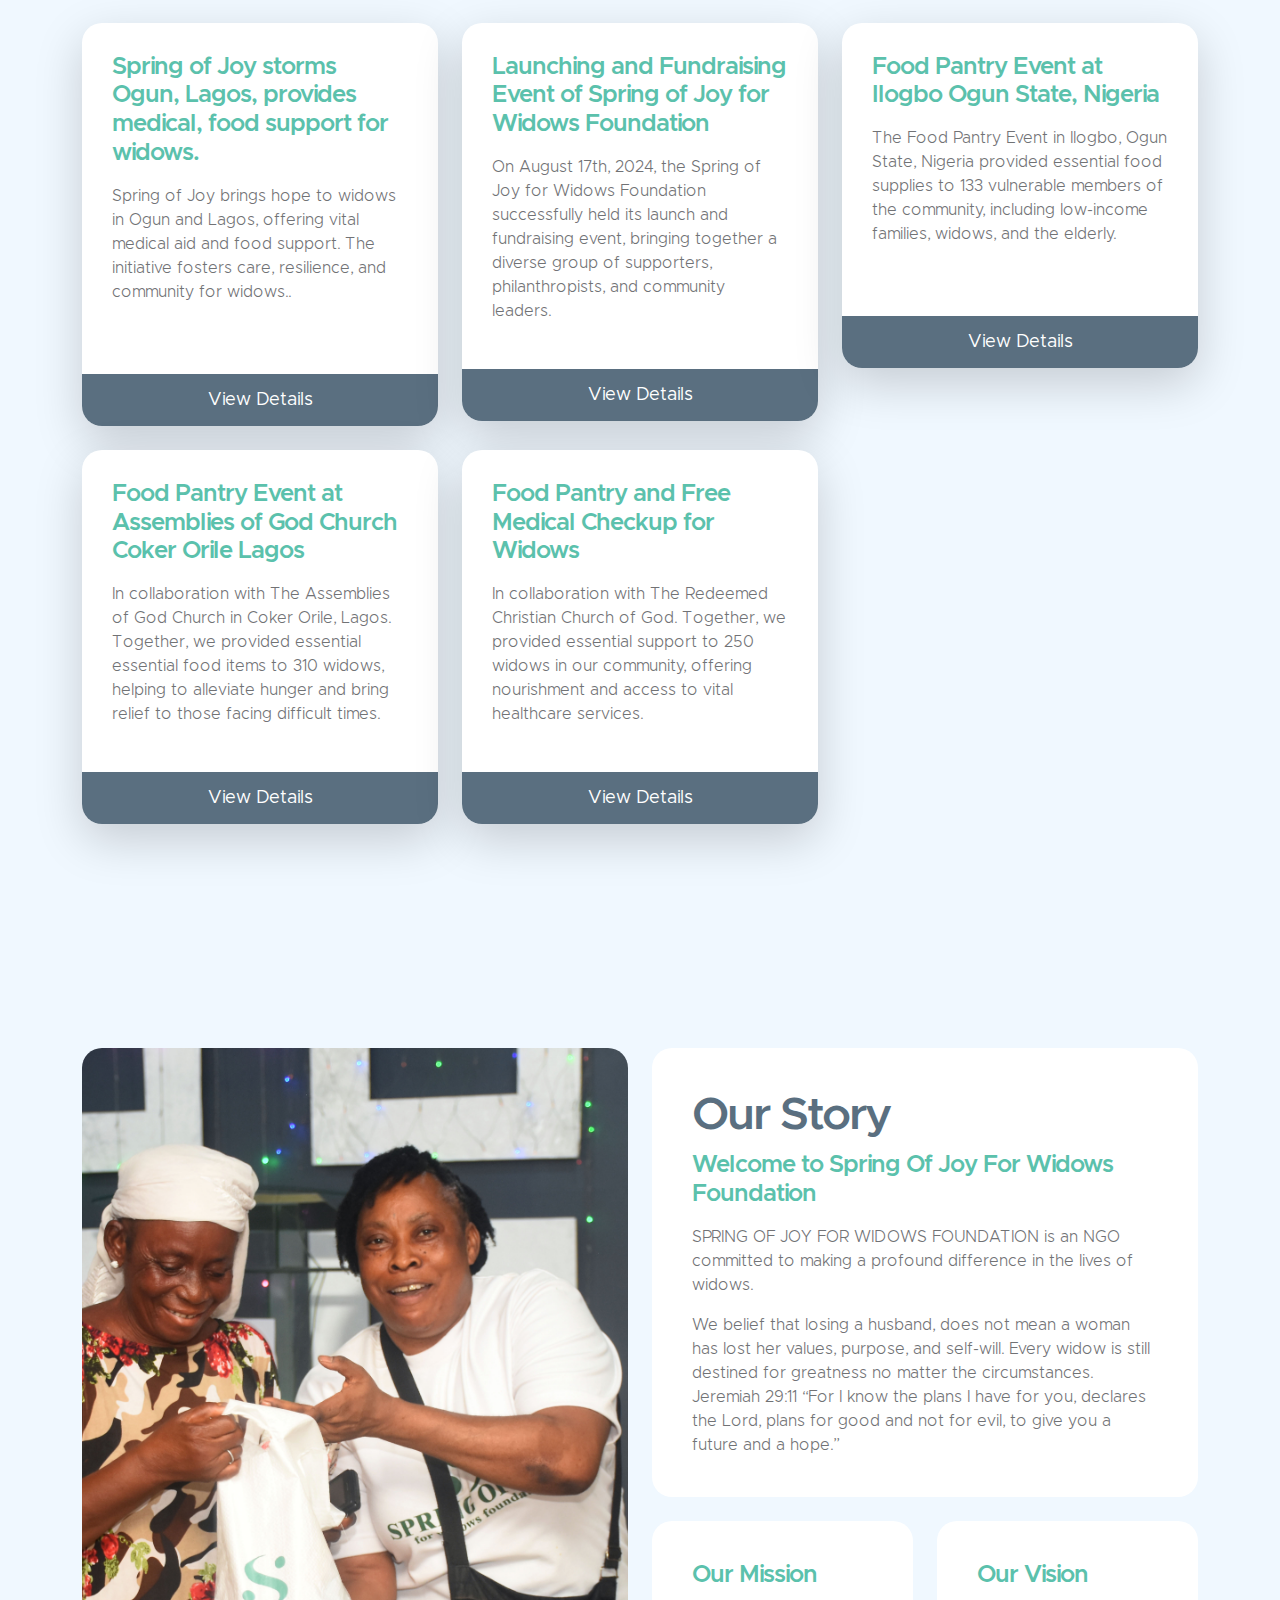
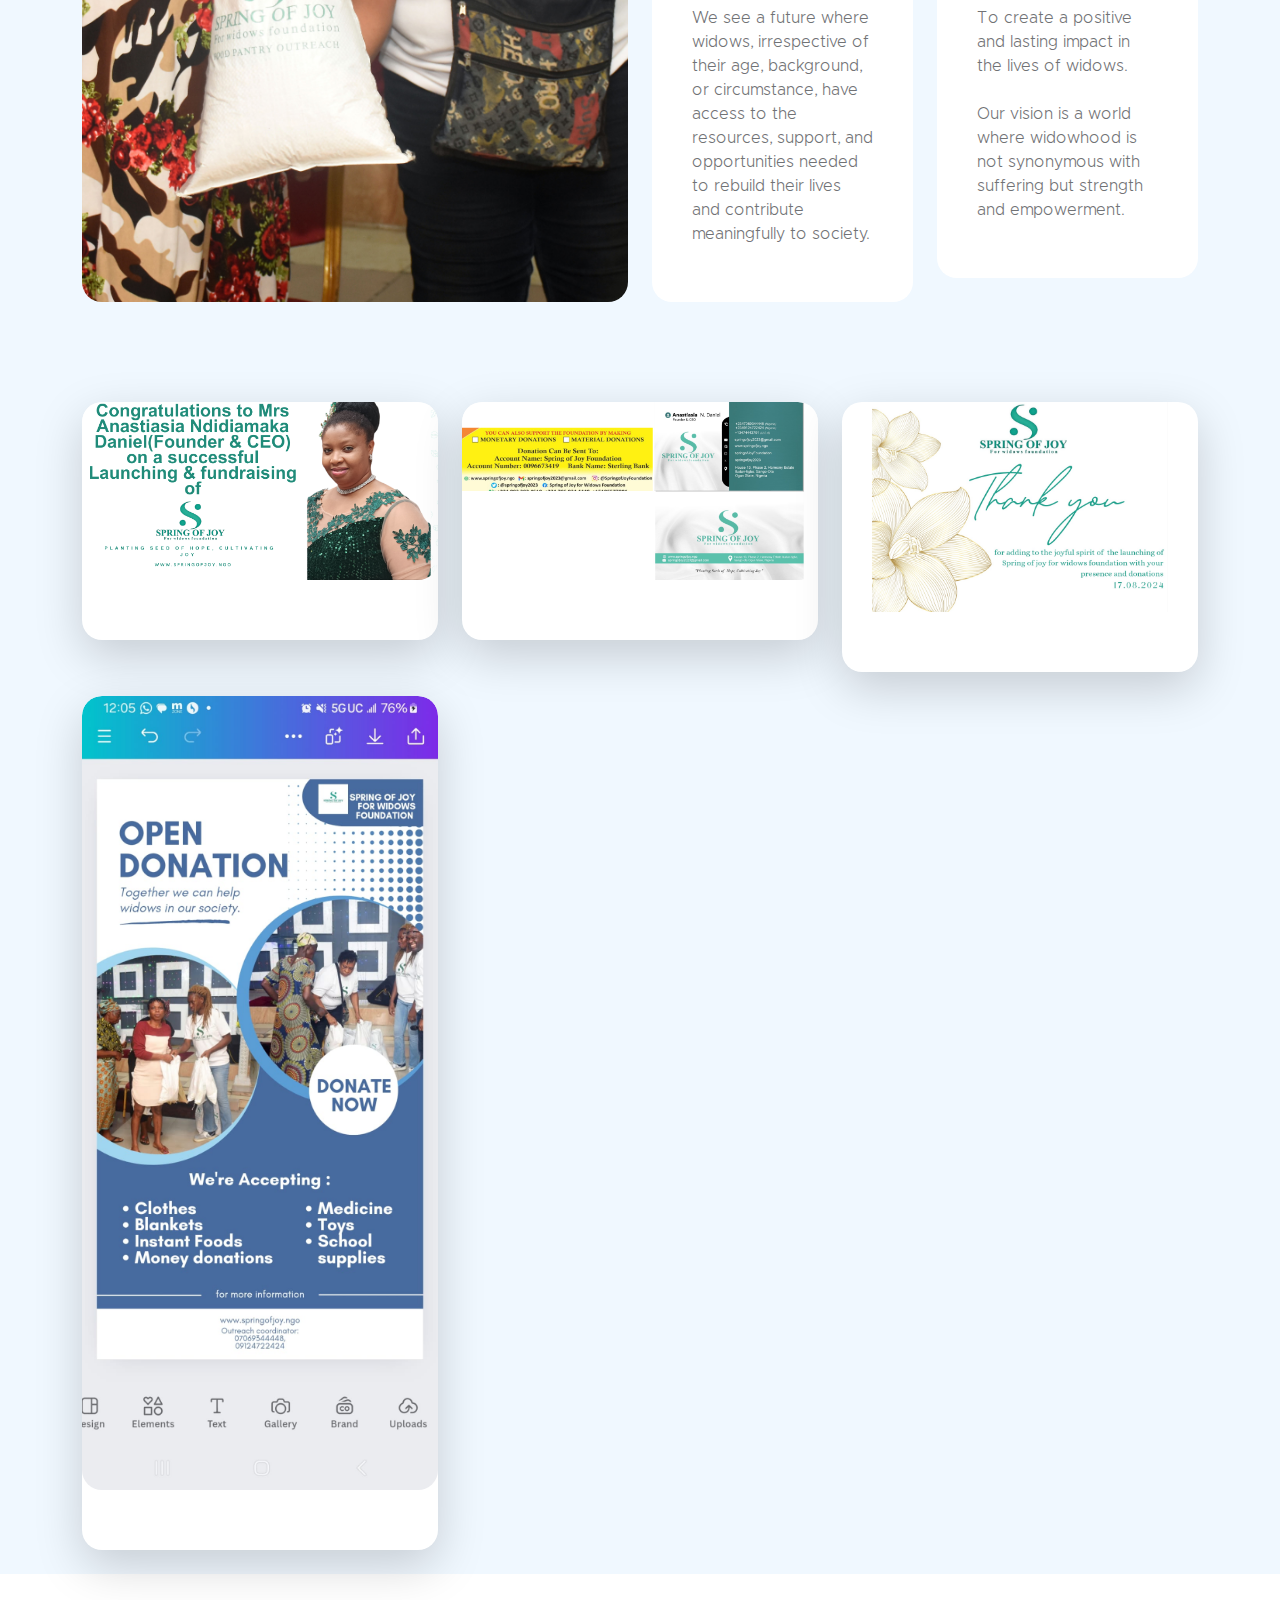
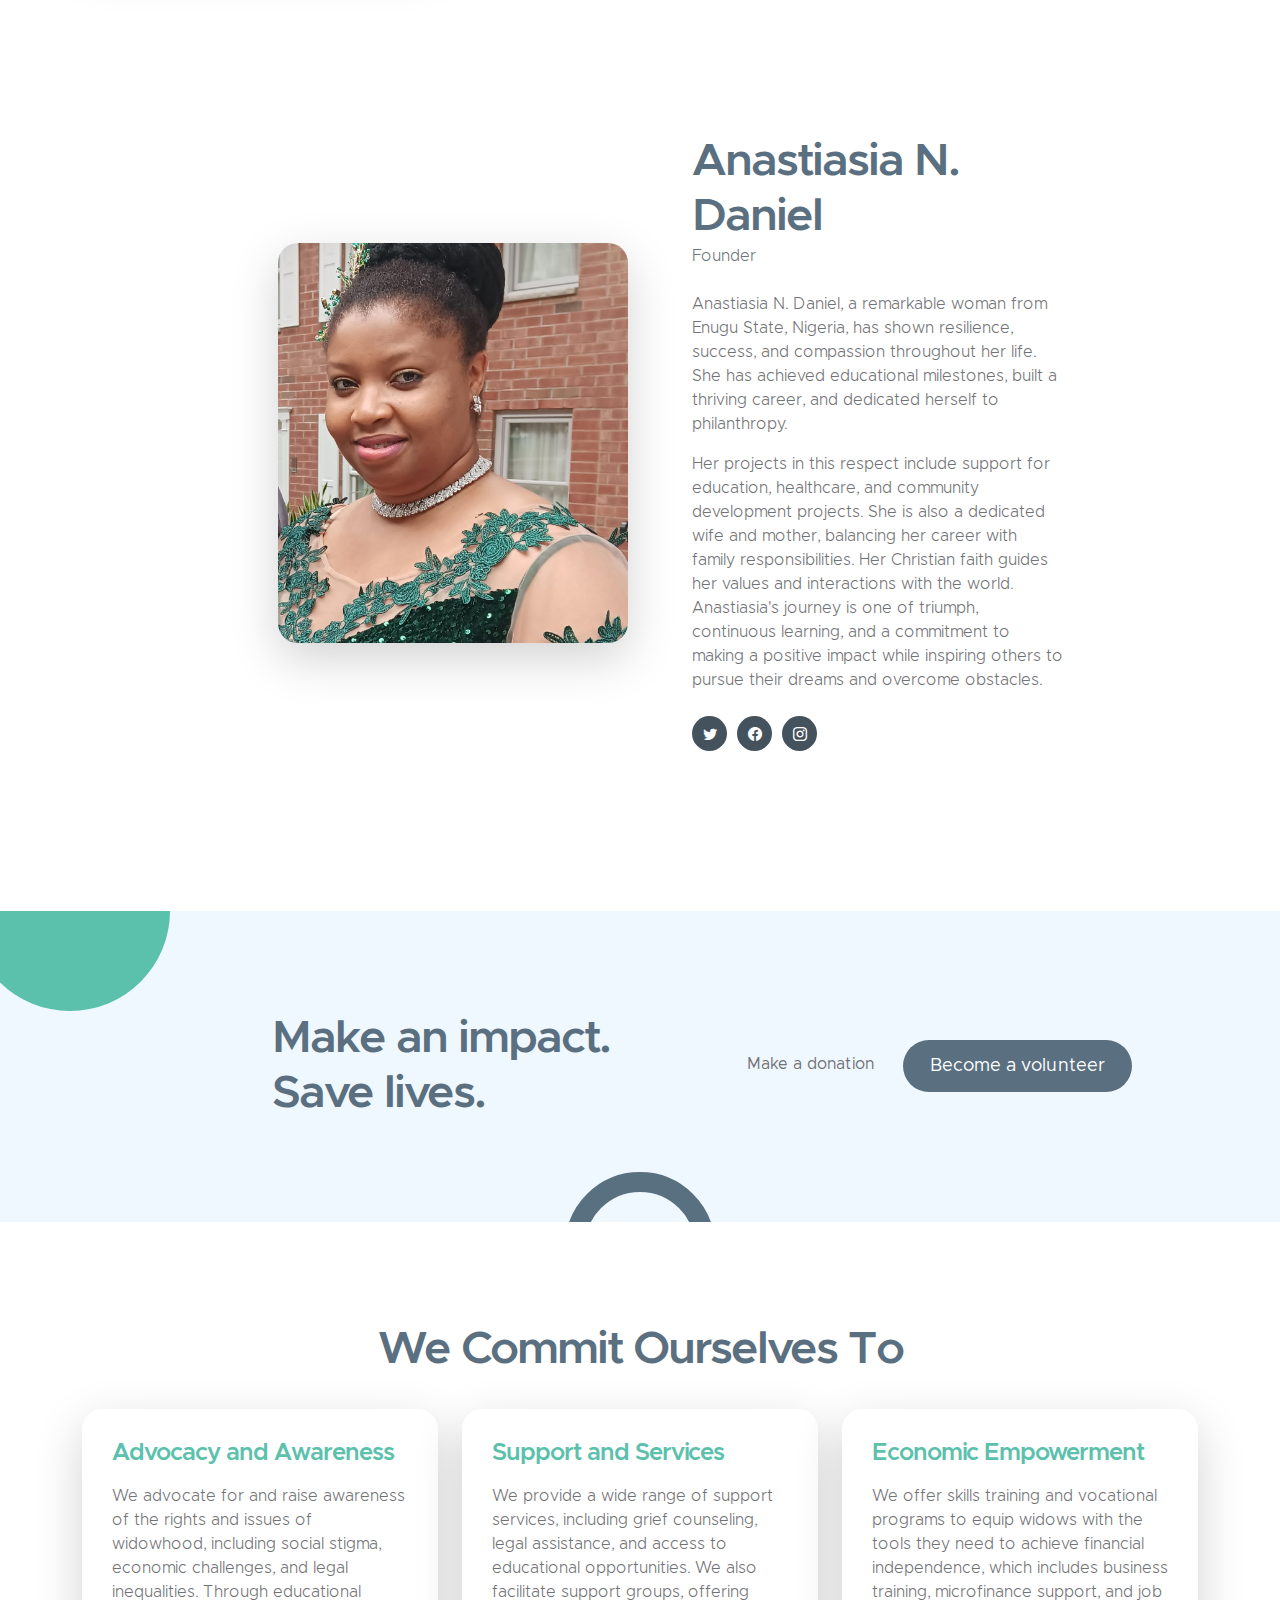
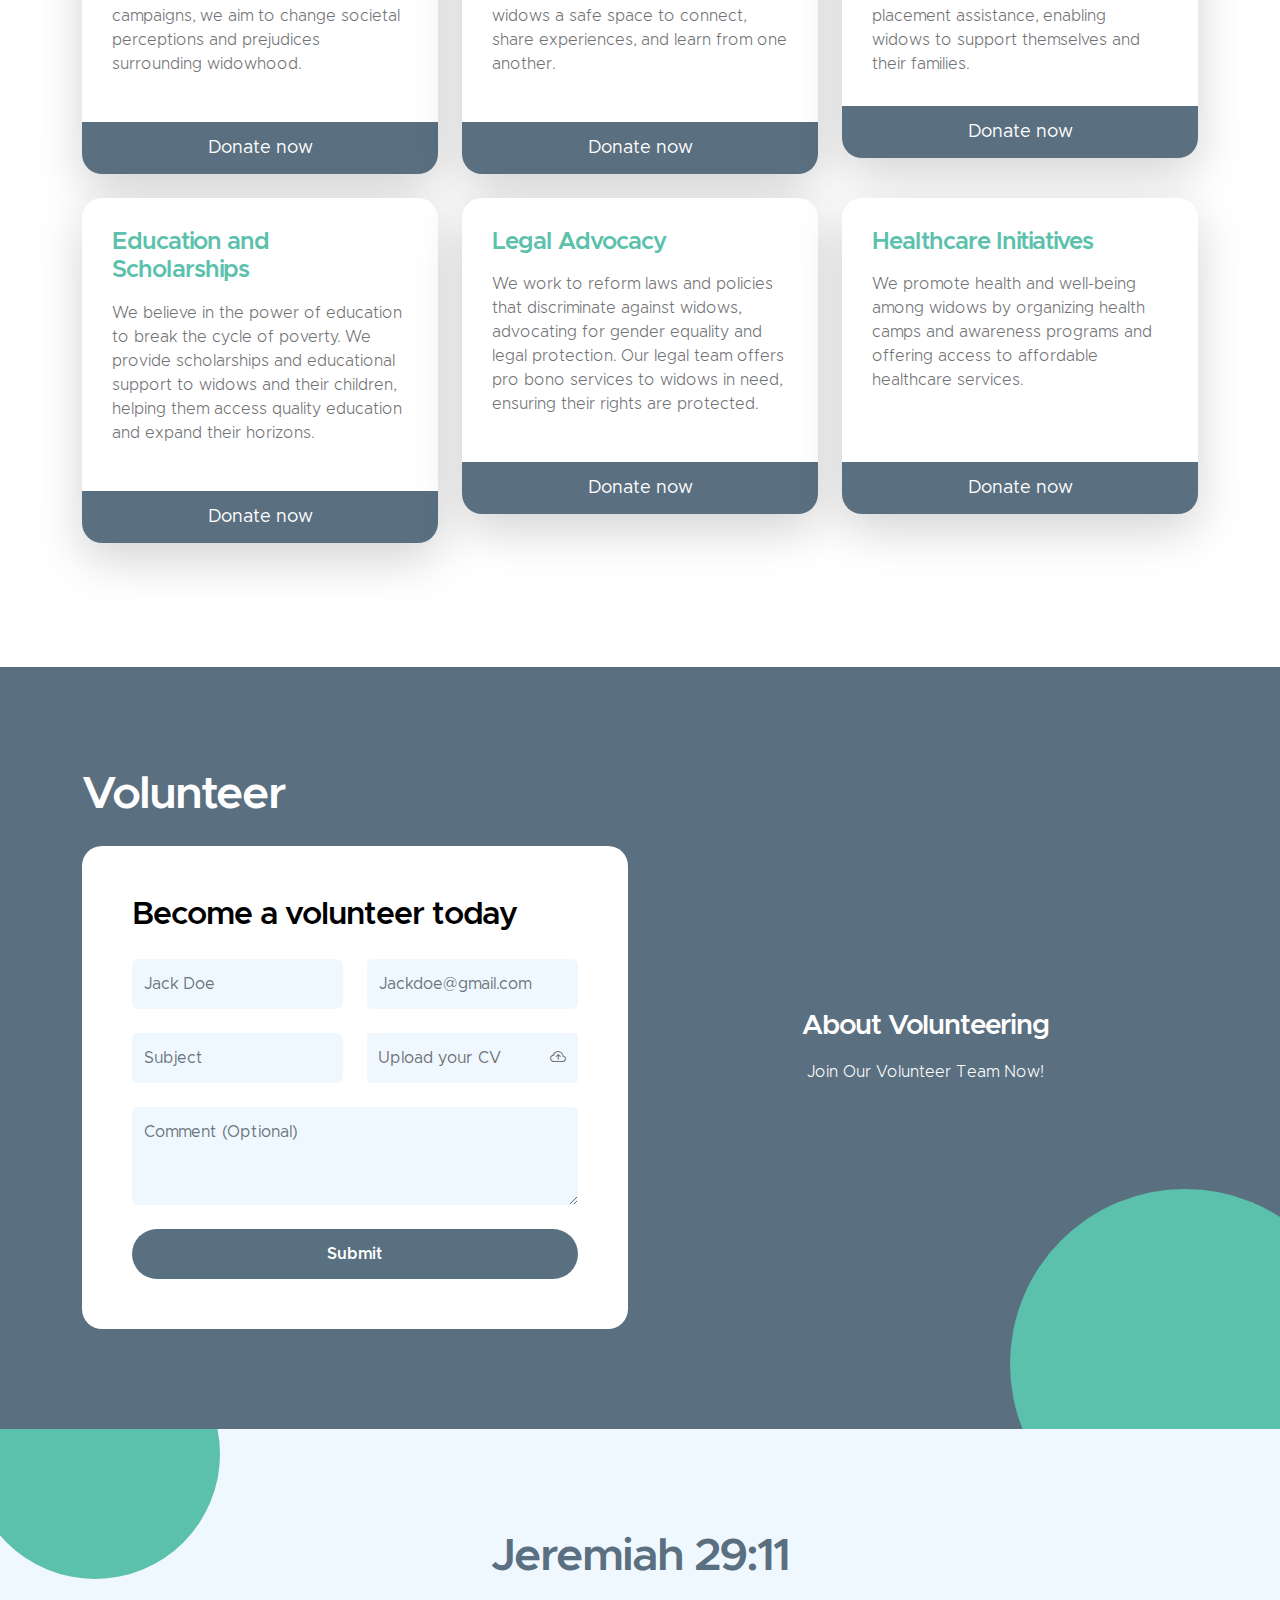
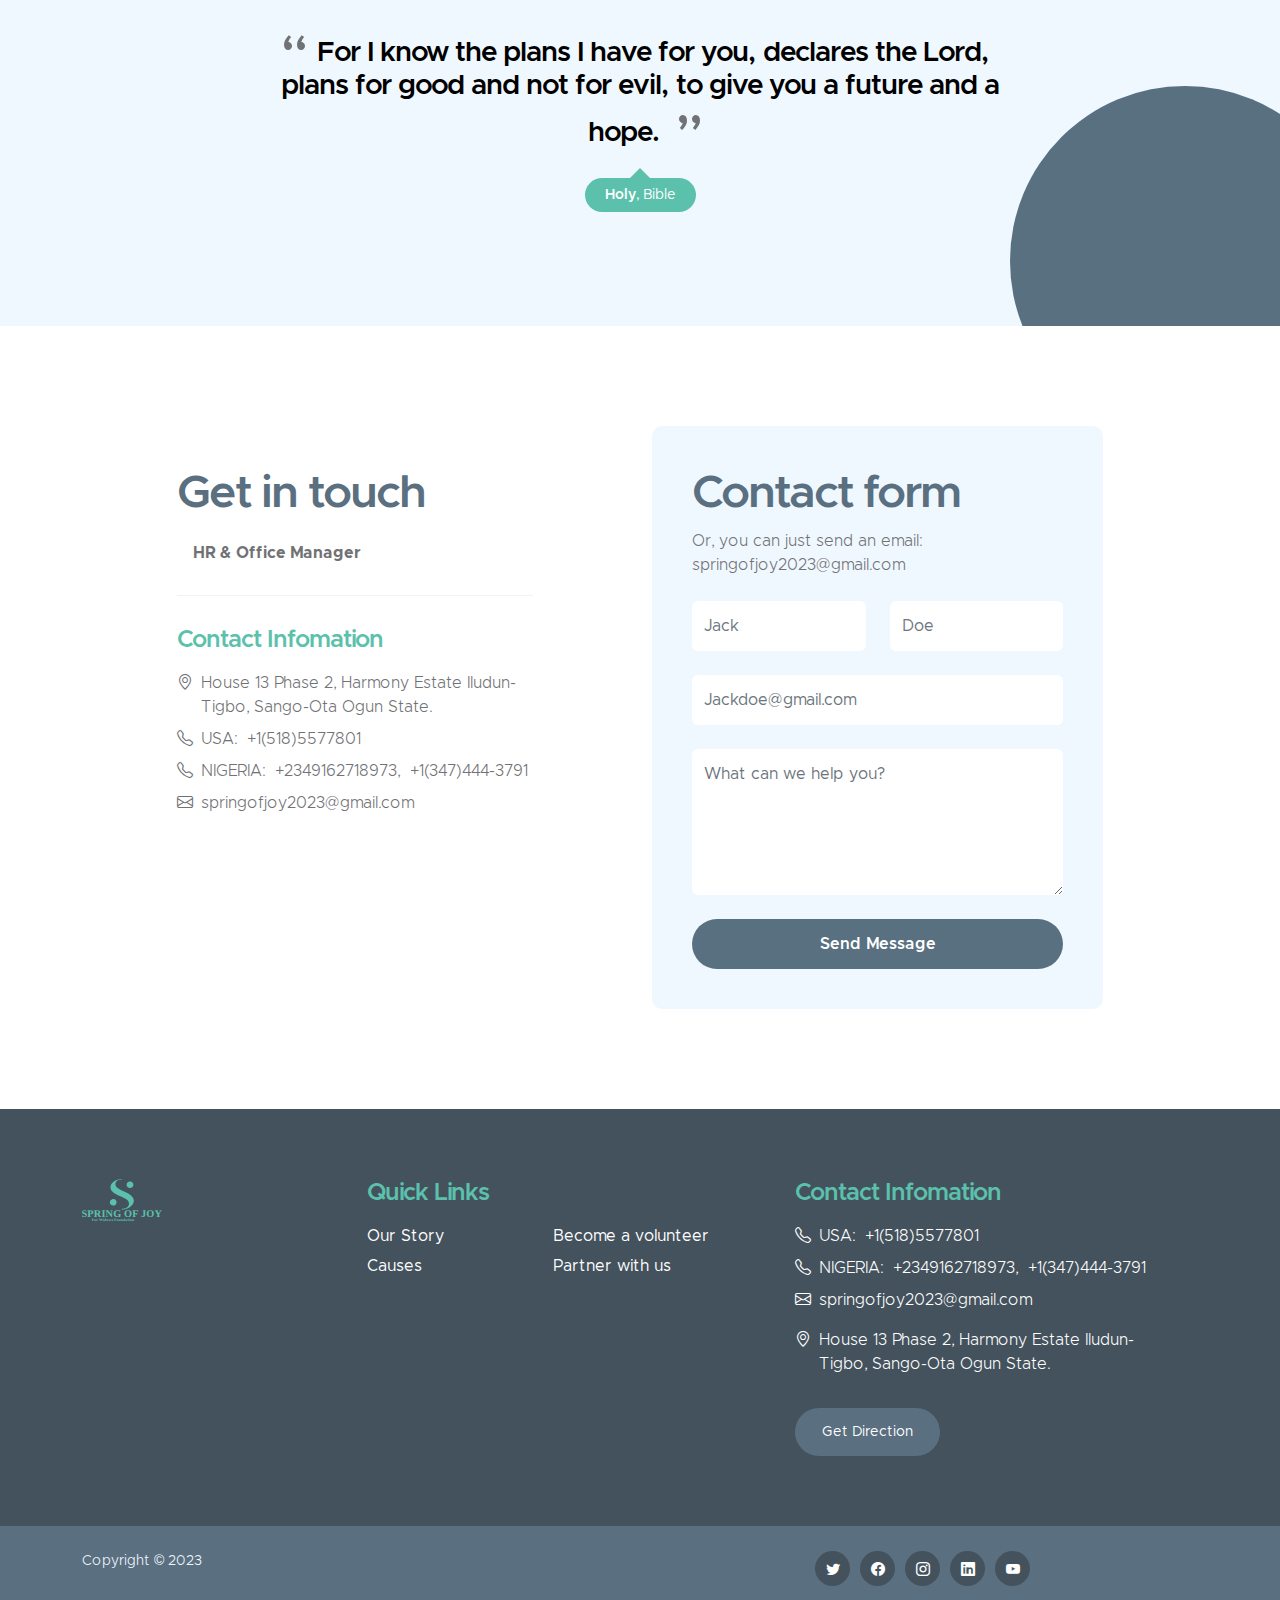
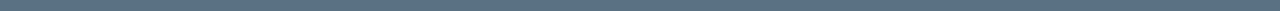
==== commit b5866c48: "new event" ====
--- a/index.html
+++ b/index.html
@@ -268,6 +268,21 @@
 
                     <div class="col-lg-12 col-12 text-center mb-4">
                         <h2>Our Events</h2>
+                    </div>
+                    <div class="col-lg-4 col-md-6 col-12 mb-4 mb-lg-10">
+                        <div class="custom-block-wrap about">
+
+
+                            <div class="custom-block">
+                                <div class="custom-block-body">
+                                    <h5 class="mb-3">Spring of Joy storms Ogun, Lagos, provides medical, food support for widows.</h5>
+
+                                    <p>Spring of Joy brings hope to widows in Ogun and Lagos, offering vital medical aid and food support. The initiative fosters care, resilience, and community for widows.. <br> &nbsp;</p>
+                                </div>
+
+                                <a href="./event/ogun-lagos-launch.html" class="custom-btn btn">View Details</a>
+                            </div>
+                        </div>
                     </div>
                     <div class="col-lg-4 col-md-6 col-12 mb-4 mb-lg-10">
                         <div class="custom-block-wrap about">
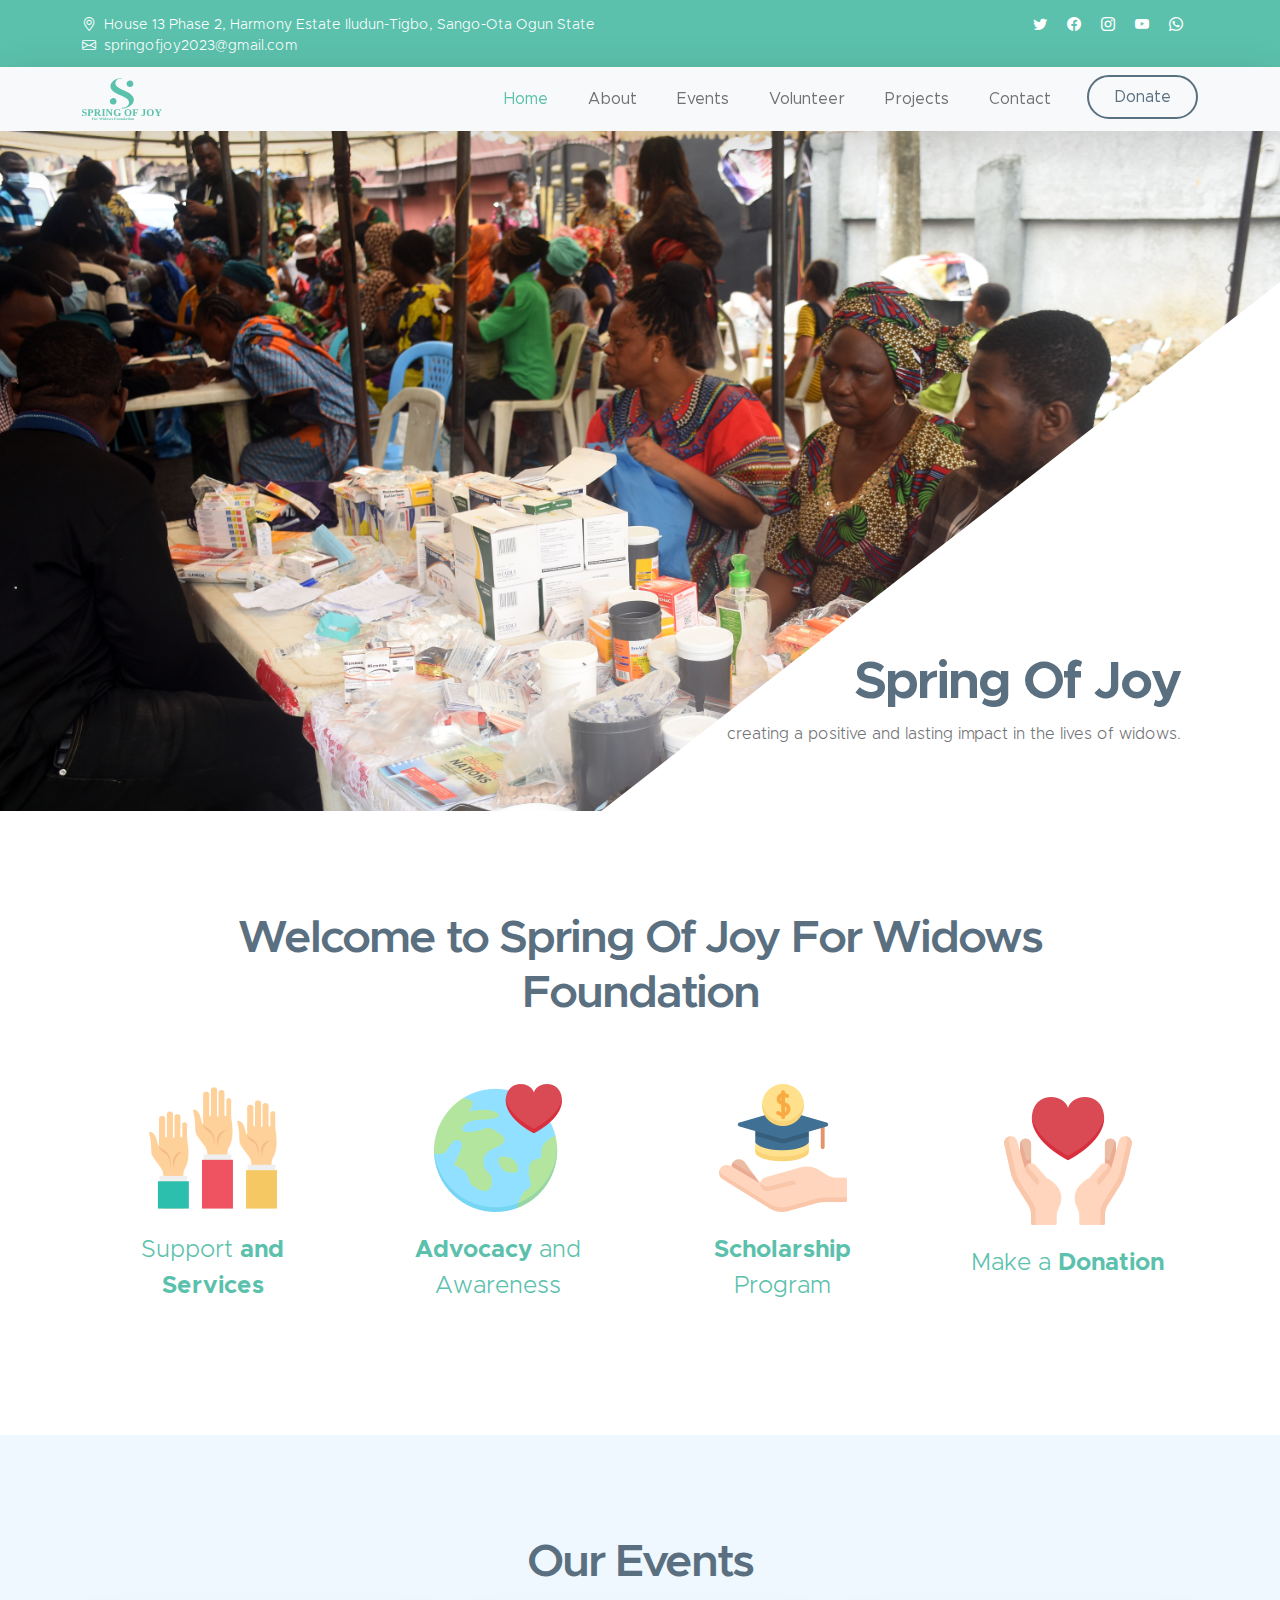
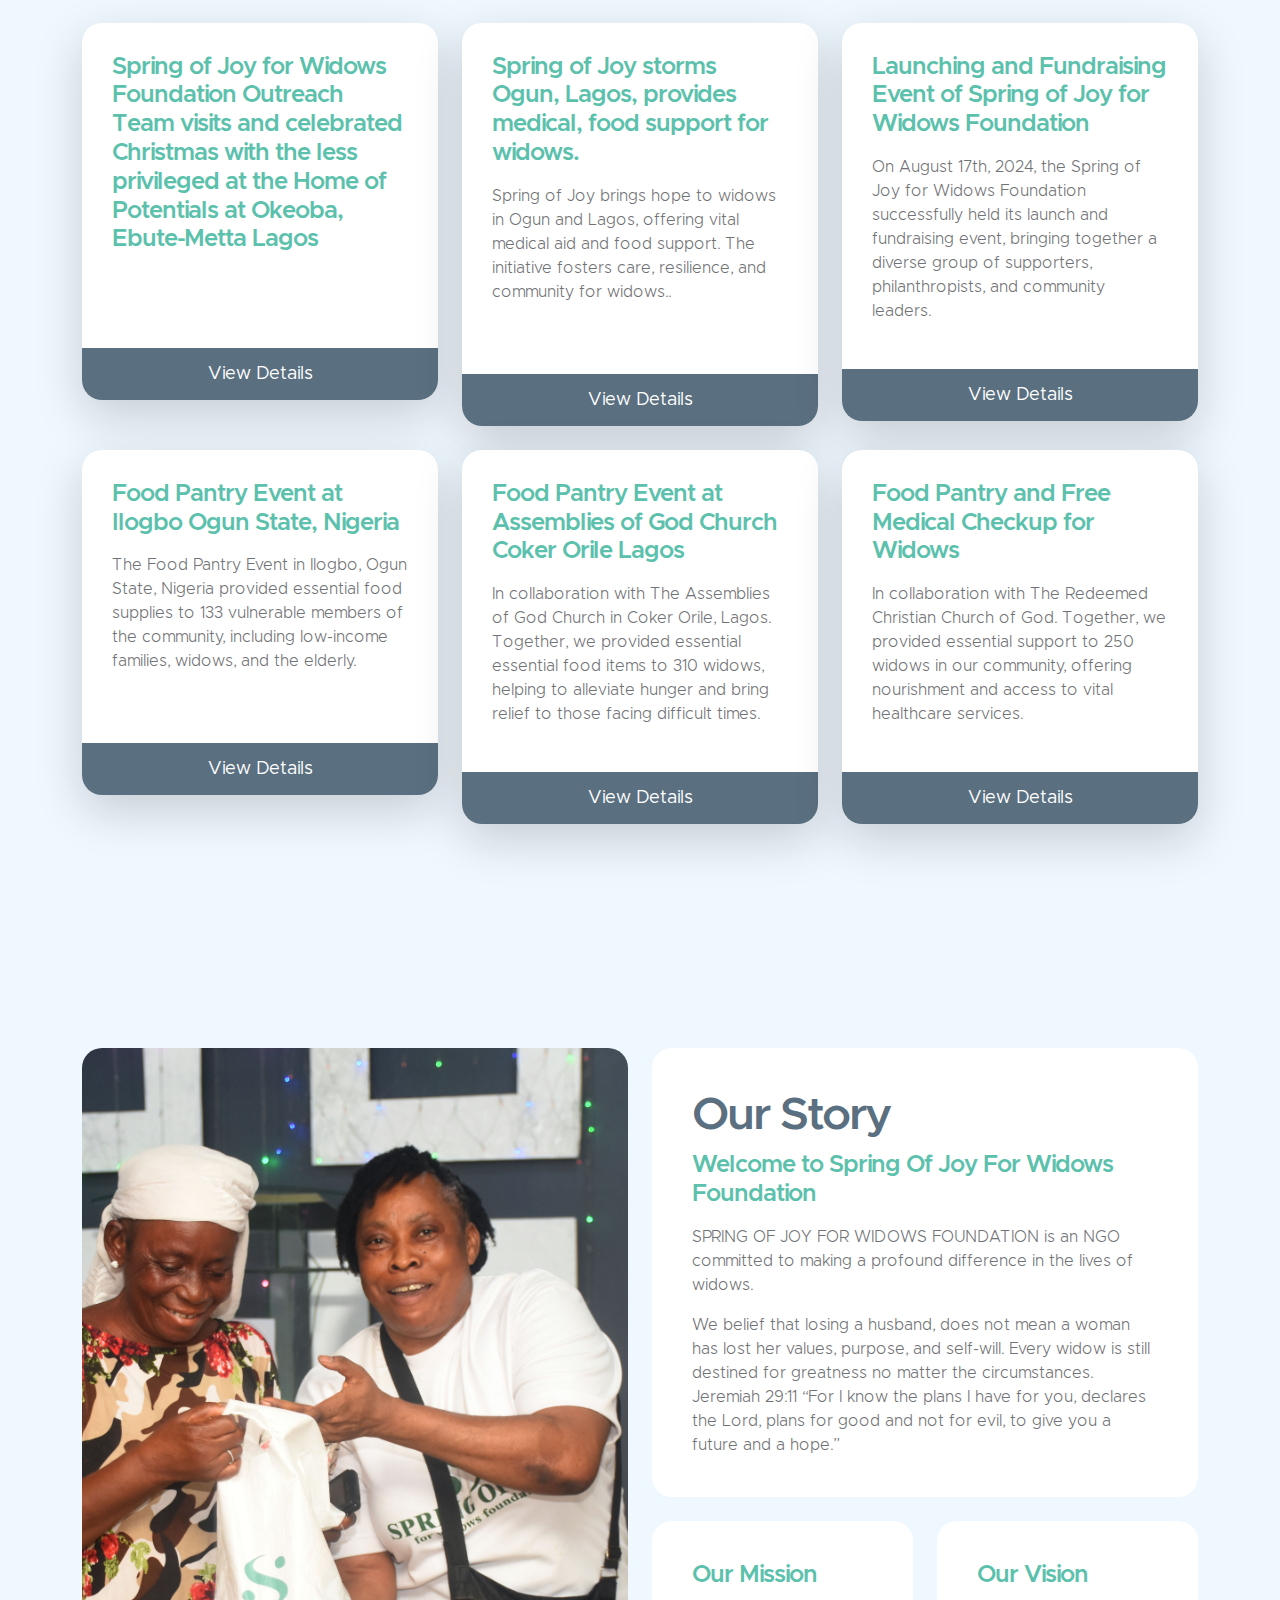
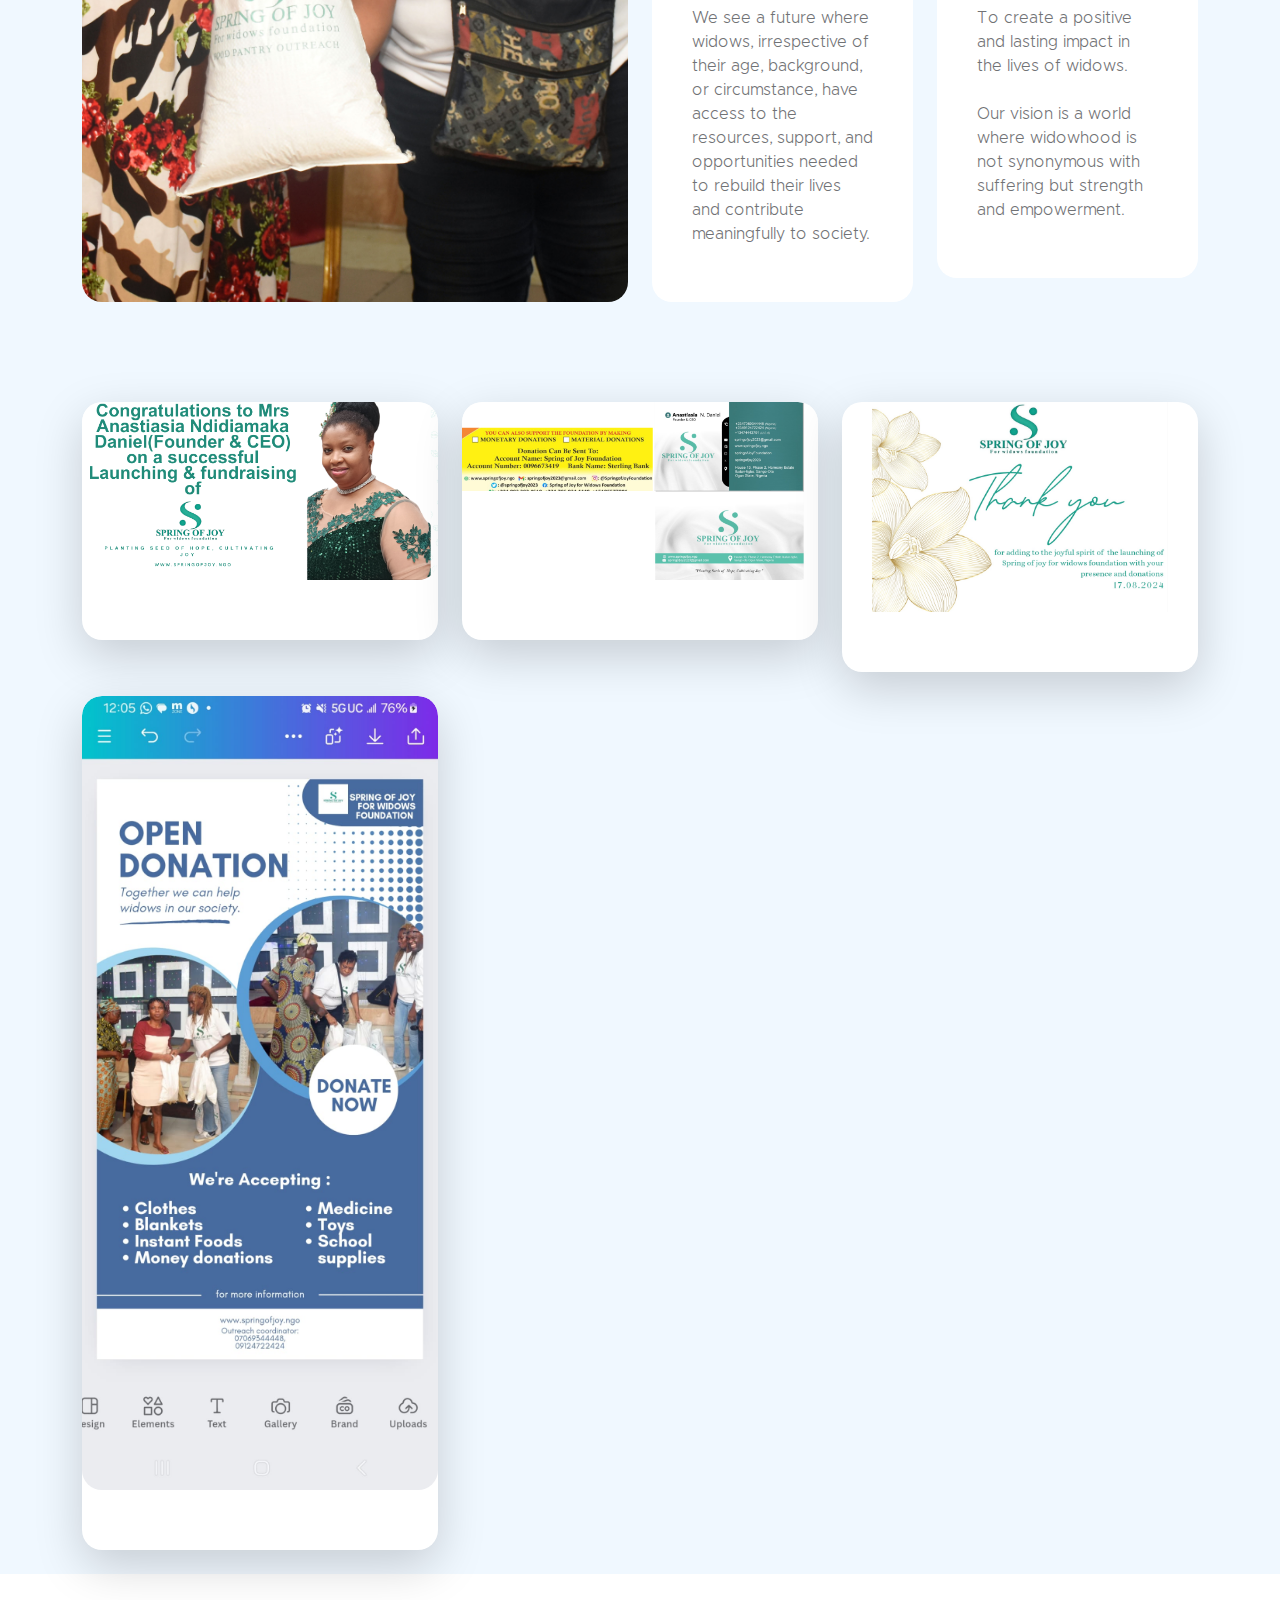
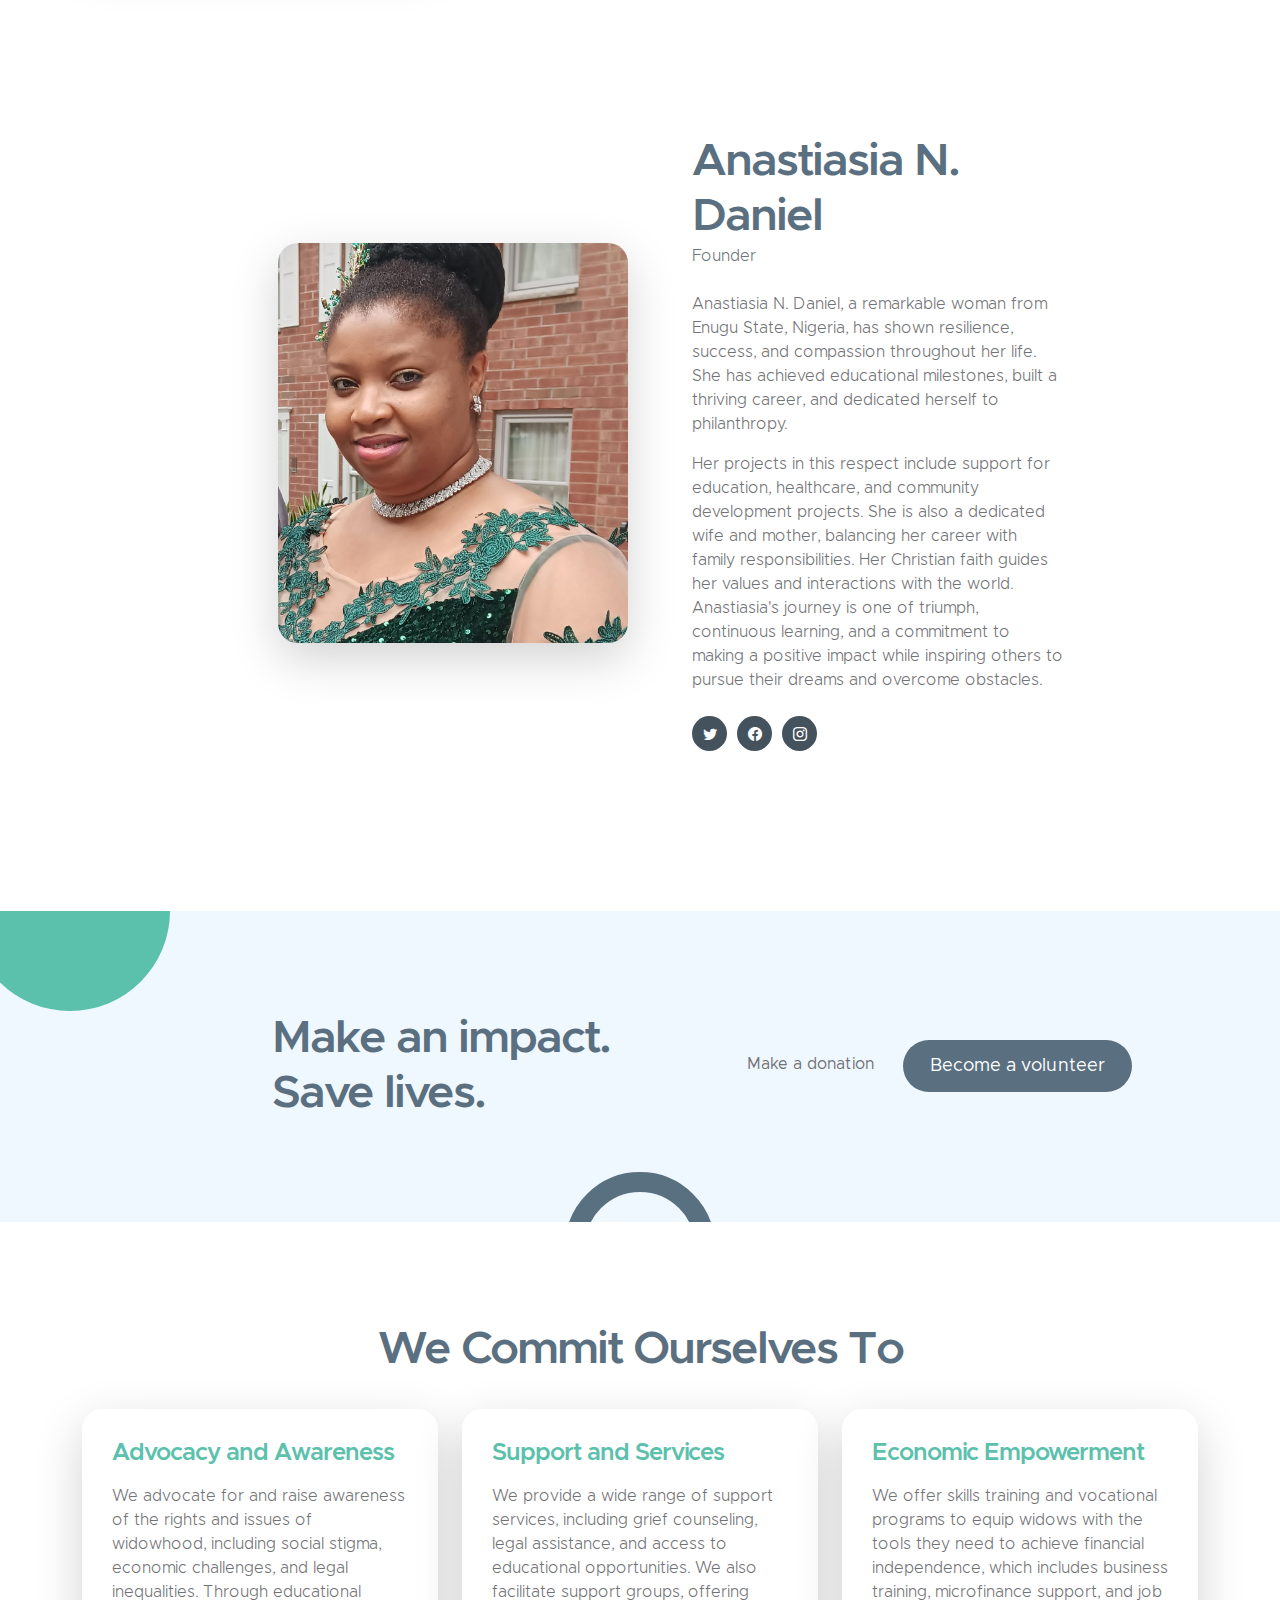
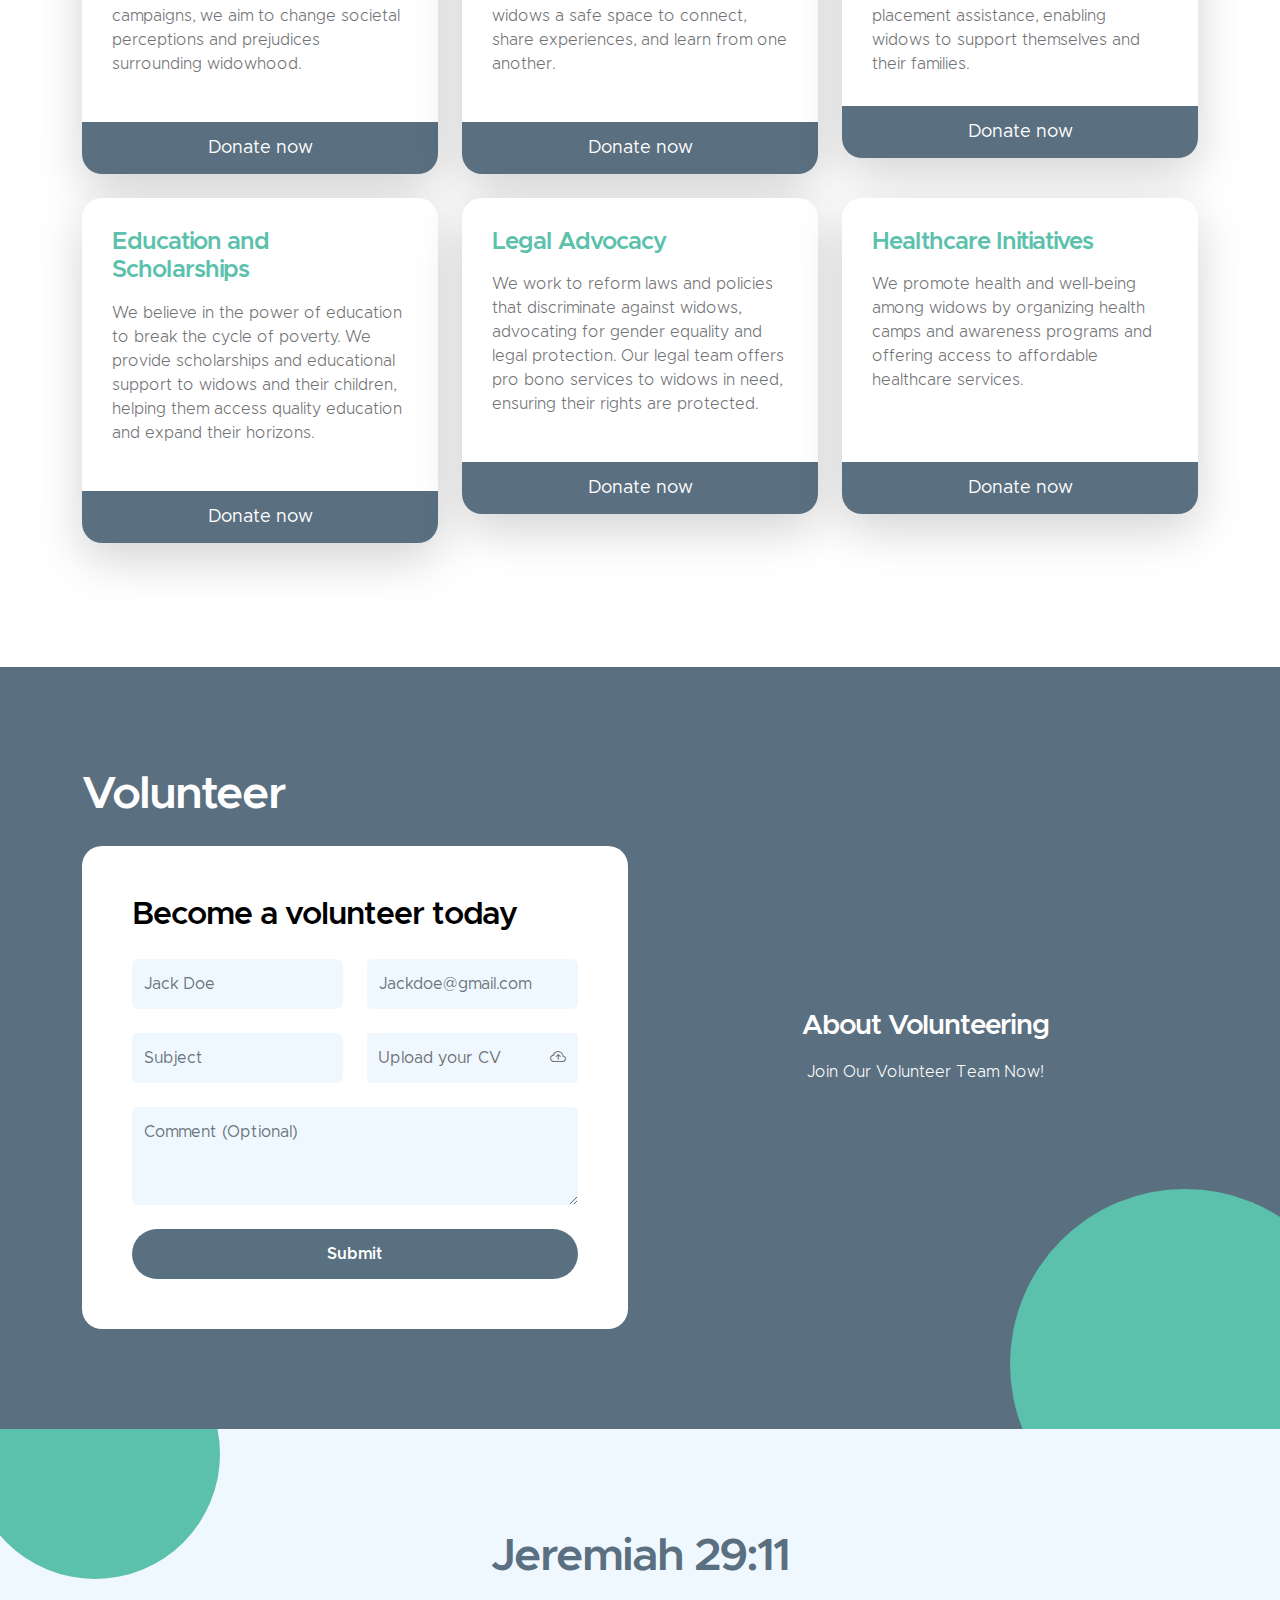
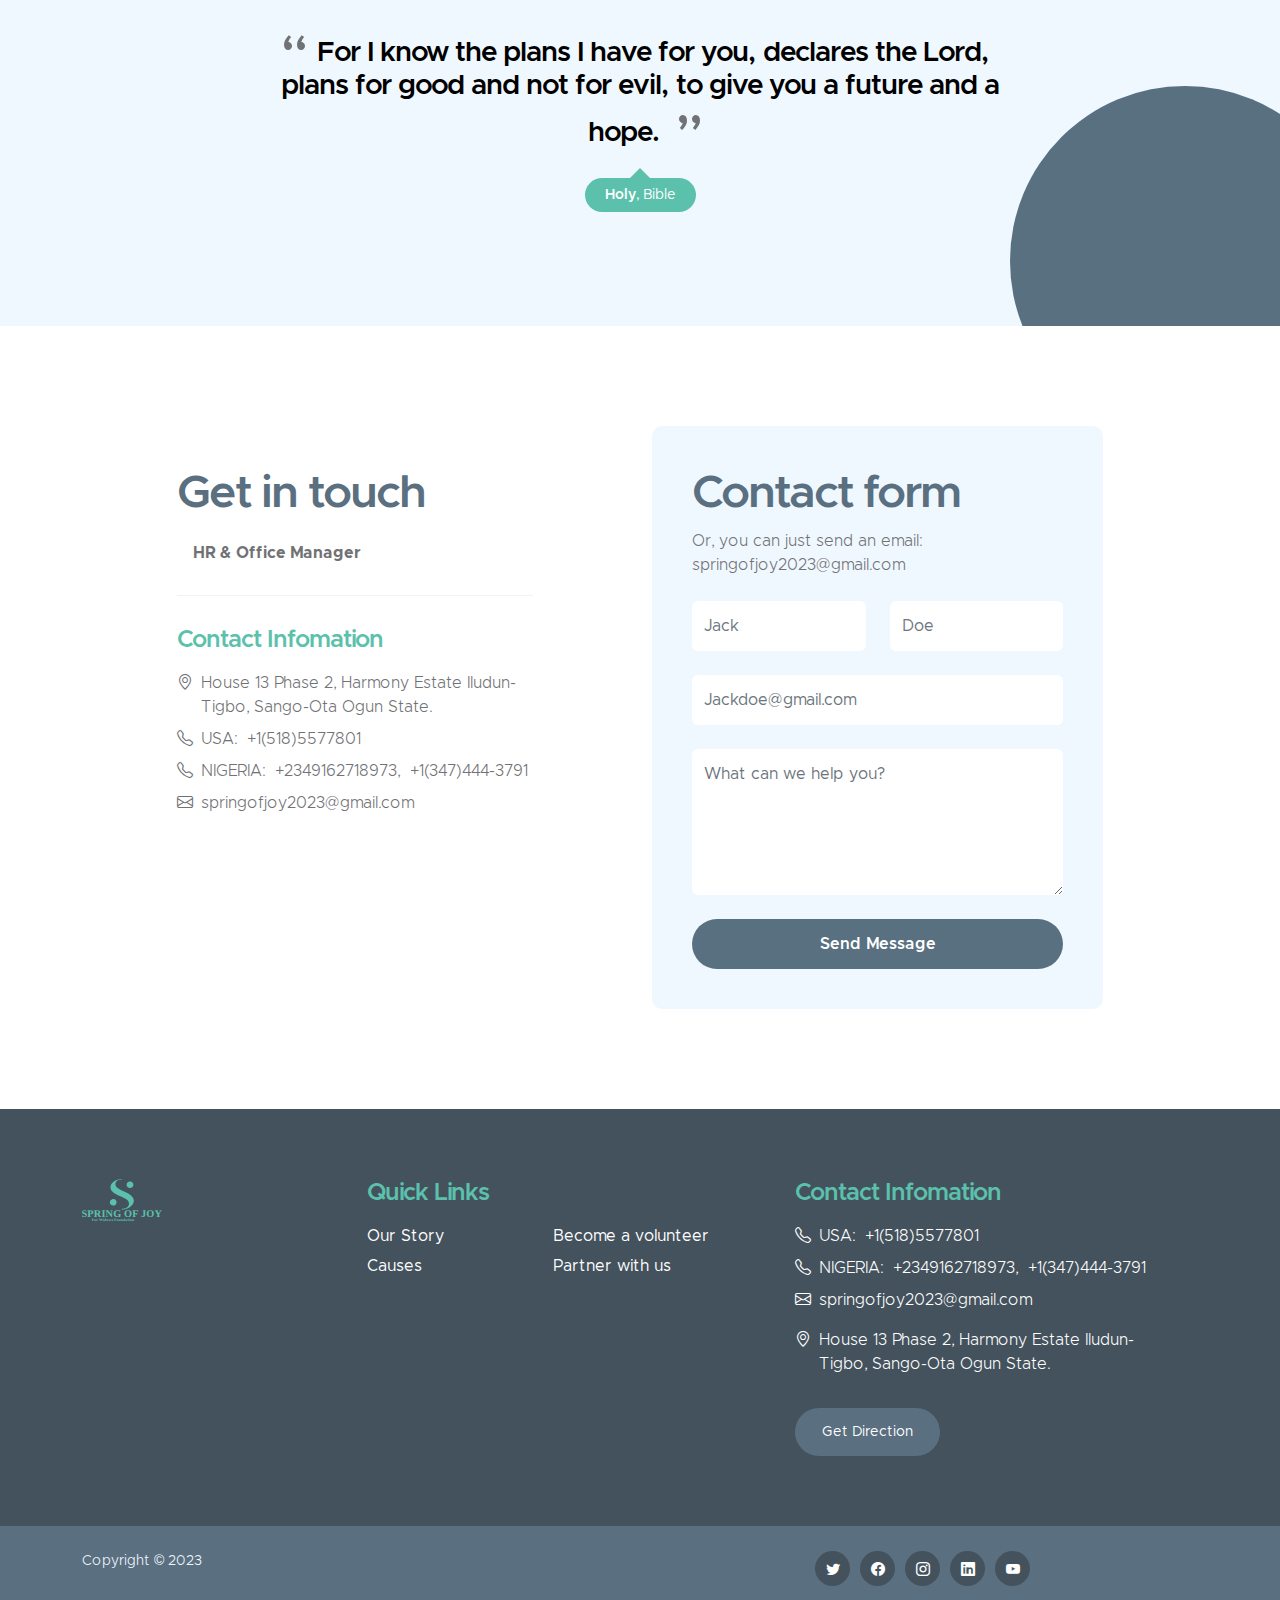
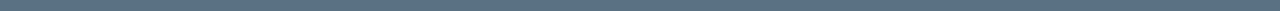
==== commit d865e8e1: "new event" ====
--- a/index.html
+++ b/index.html
@@ -268,6 +268,21 @@
 
                     <div class="col-lg-12 col-12 text-center mb-4">
                         <h2>Our Events</h2>
+                    </div>
+                    <div class="col-lg-4 col-md-6 col-12 mb-4 mb-lg-10">
+                        <div class="custom-block-wrap about">
+
+
+                            <div class="custom-block">
+                                <div class="custom-block-body">
+                                    <h5 class="mb-4">Spring of Joy for Widows Foundation Outreach Team  visits and celebrated Christmas with the less privileged  at the Home of Potentials at Okeoba, Ebute-Metta Lagos</h5>
+
+                                    <p> <br> </p>
+                                </div>
+
+                                <a href="./event/christmas-party.html" class="custom-btn btn">View Details</a>
+                            </div>
+                        </div>
                     </div>
                     <div class="col-lg-4 col-md-6 col-12 mb-4 mb-lg-10">
                         <div class="custom-block-wrap about">
